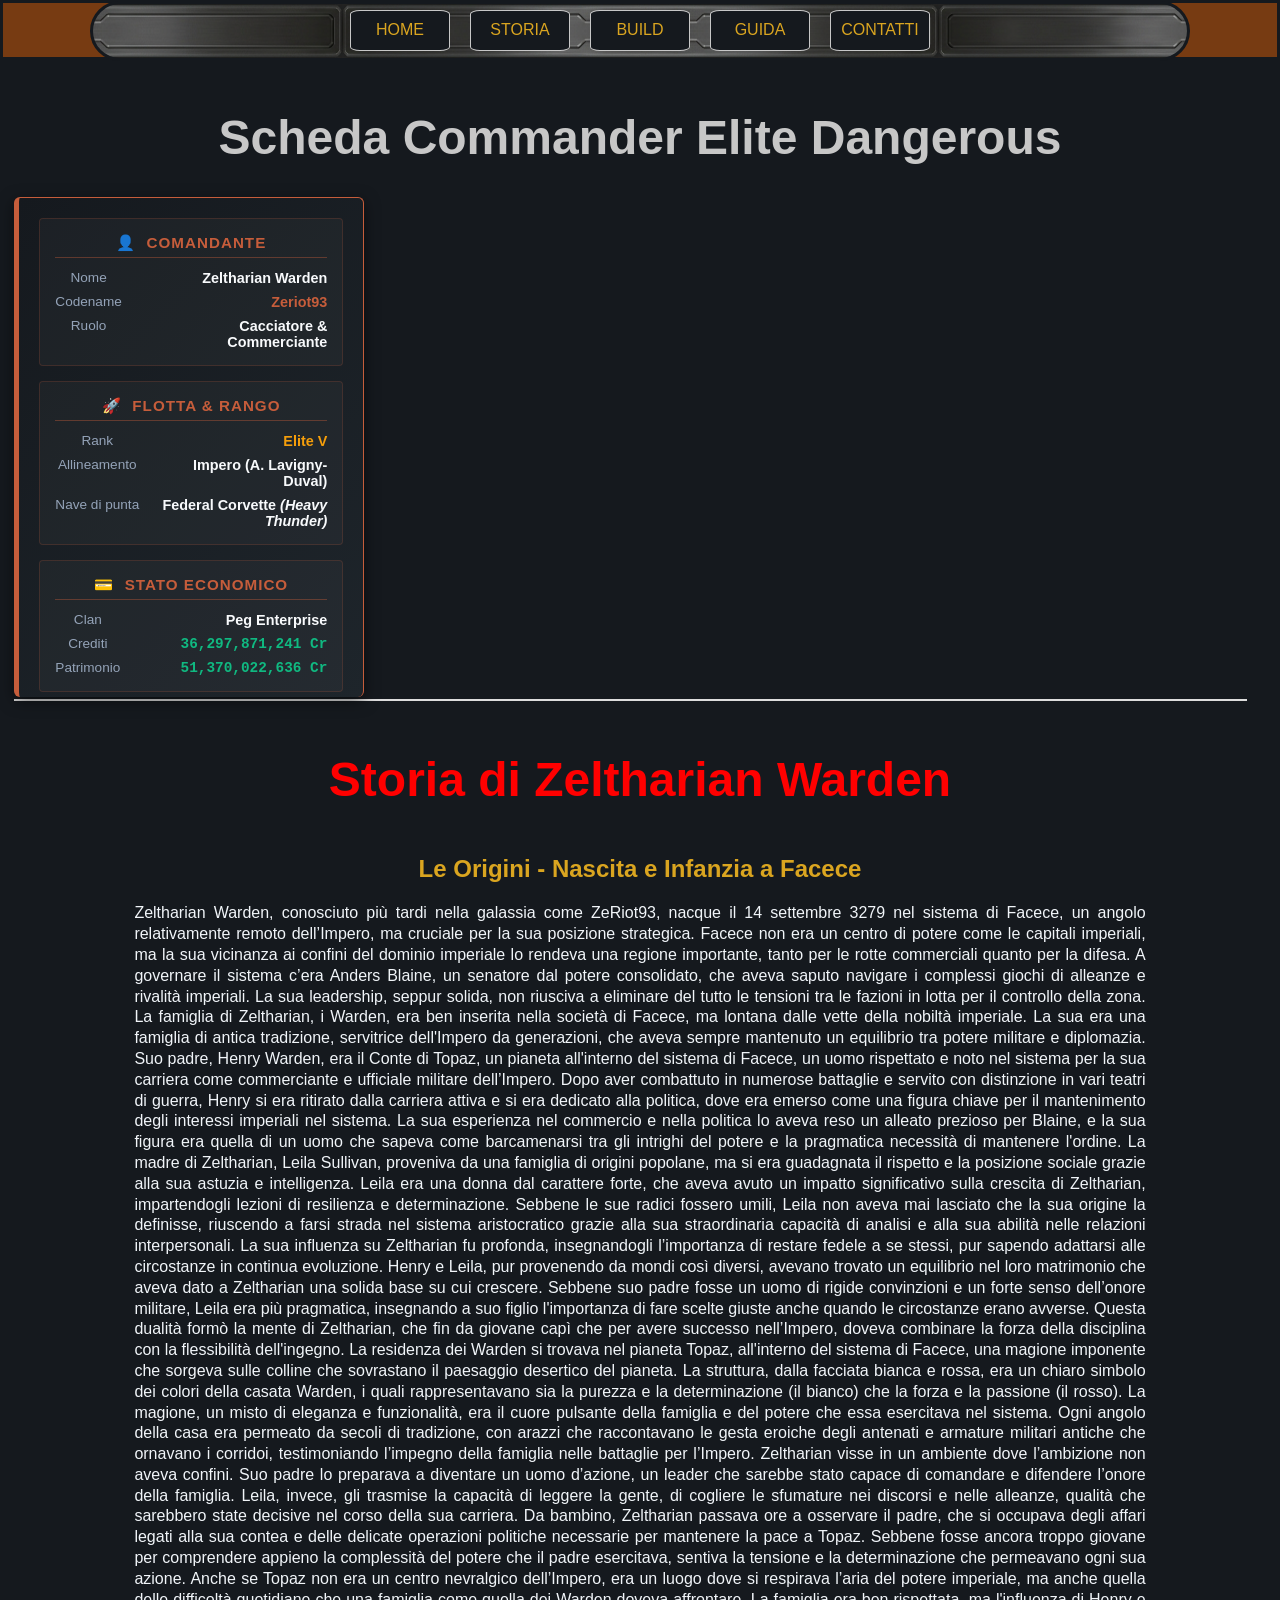
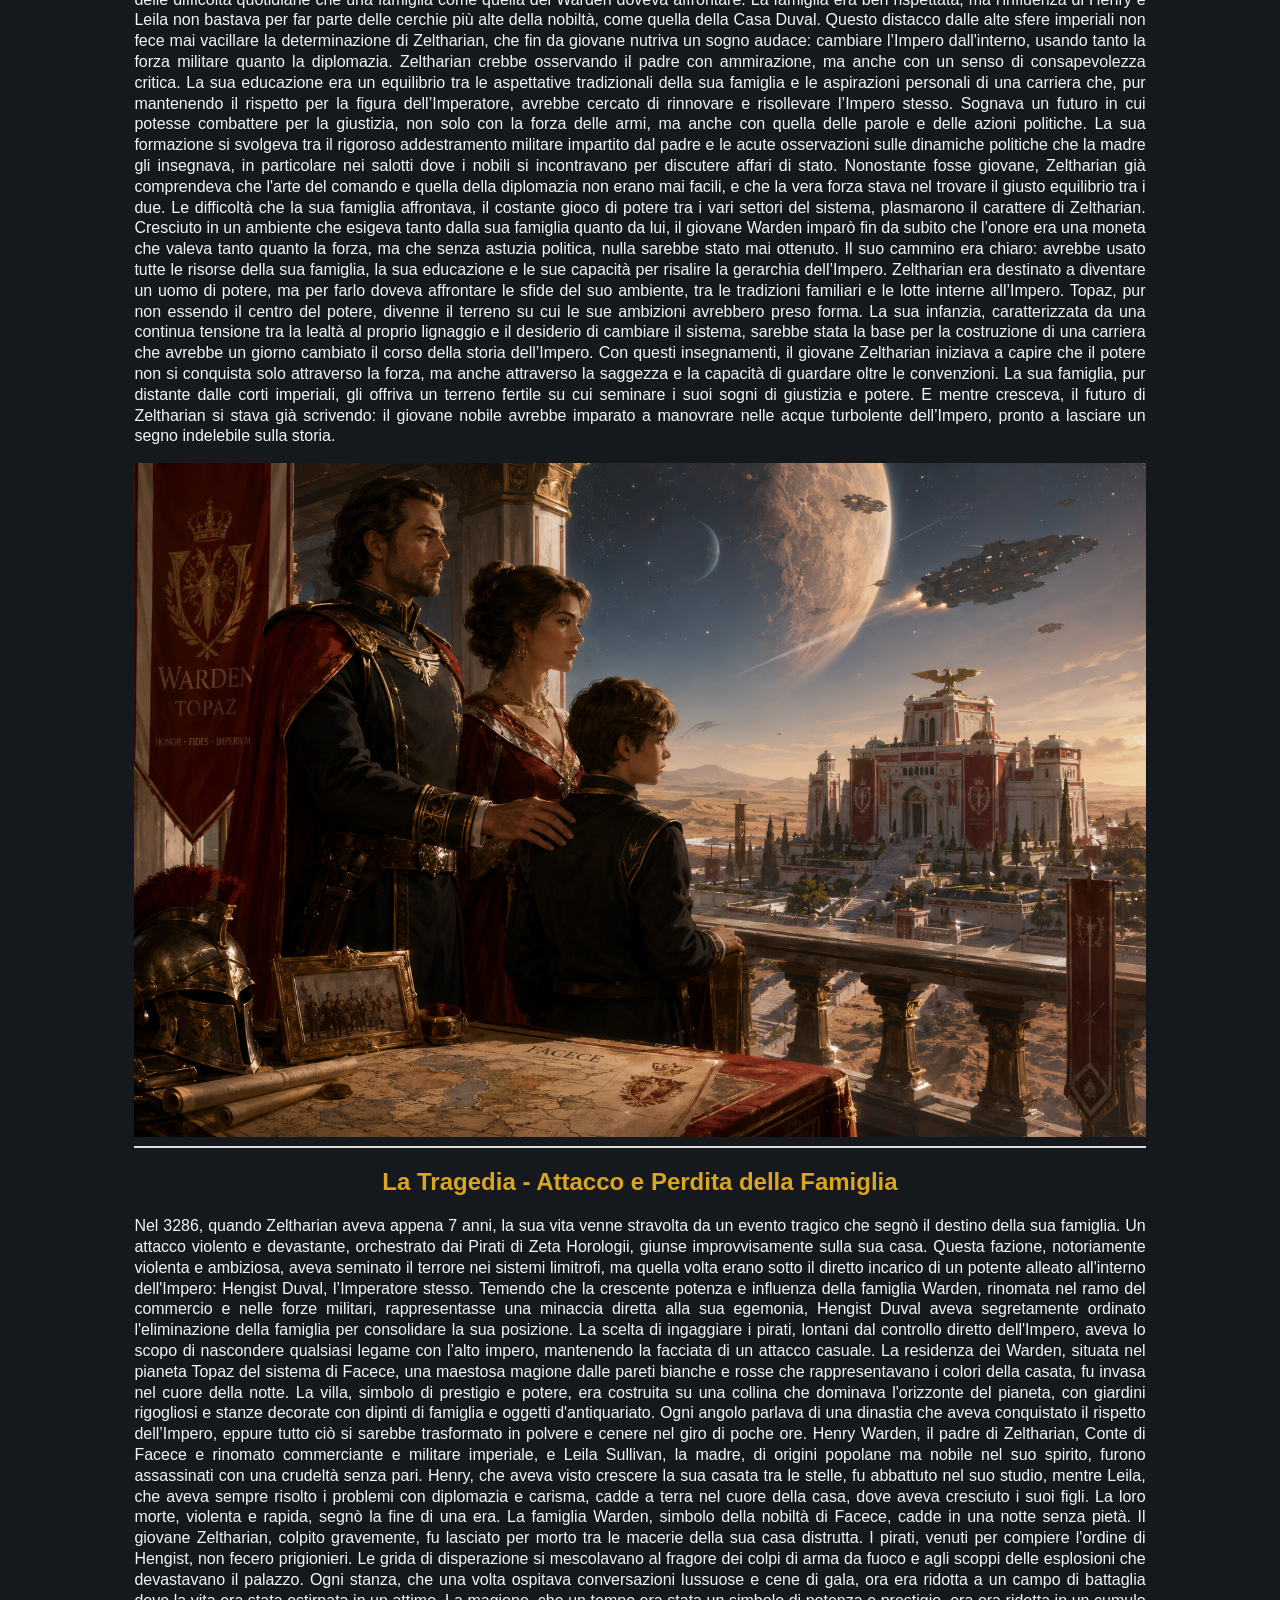
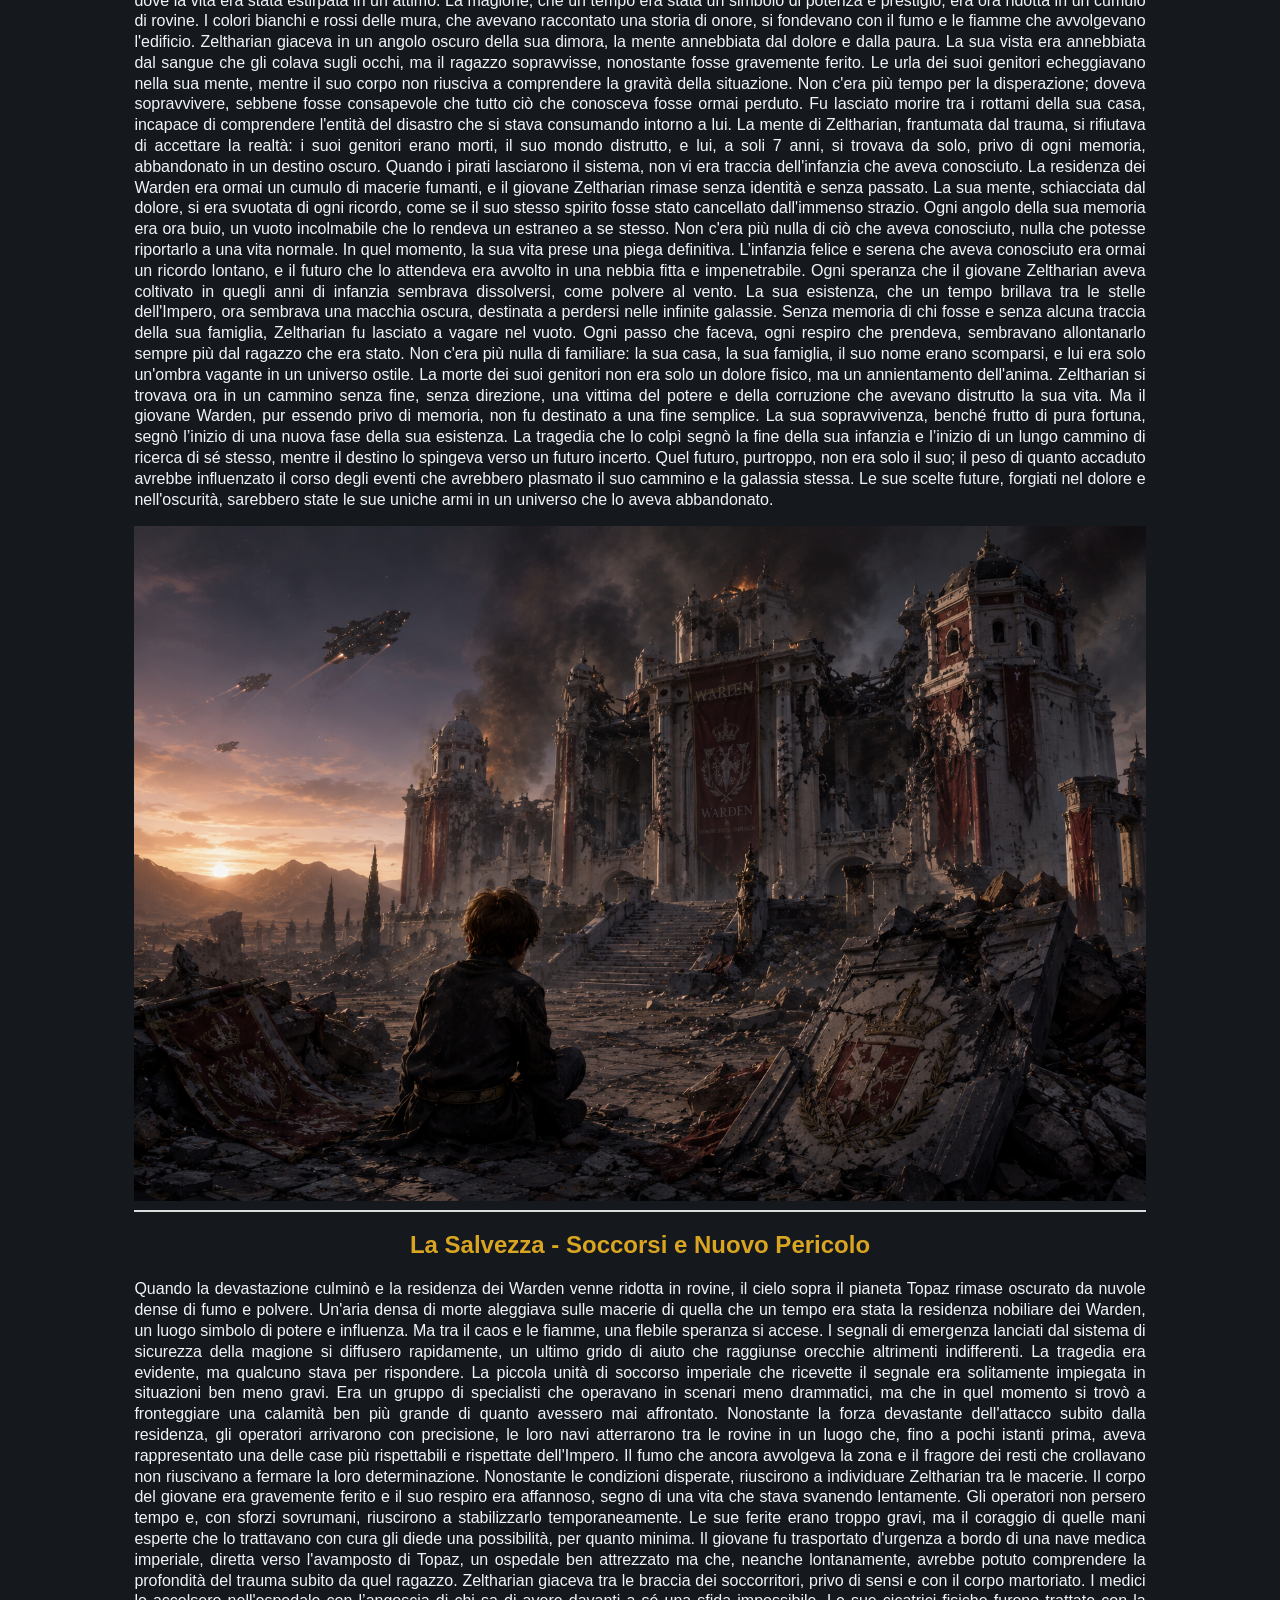
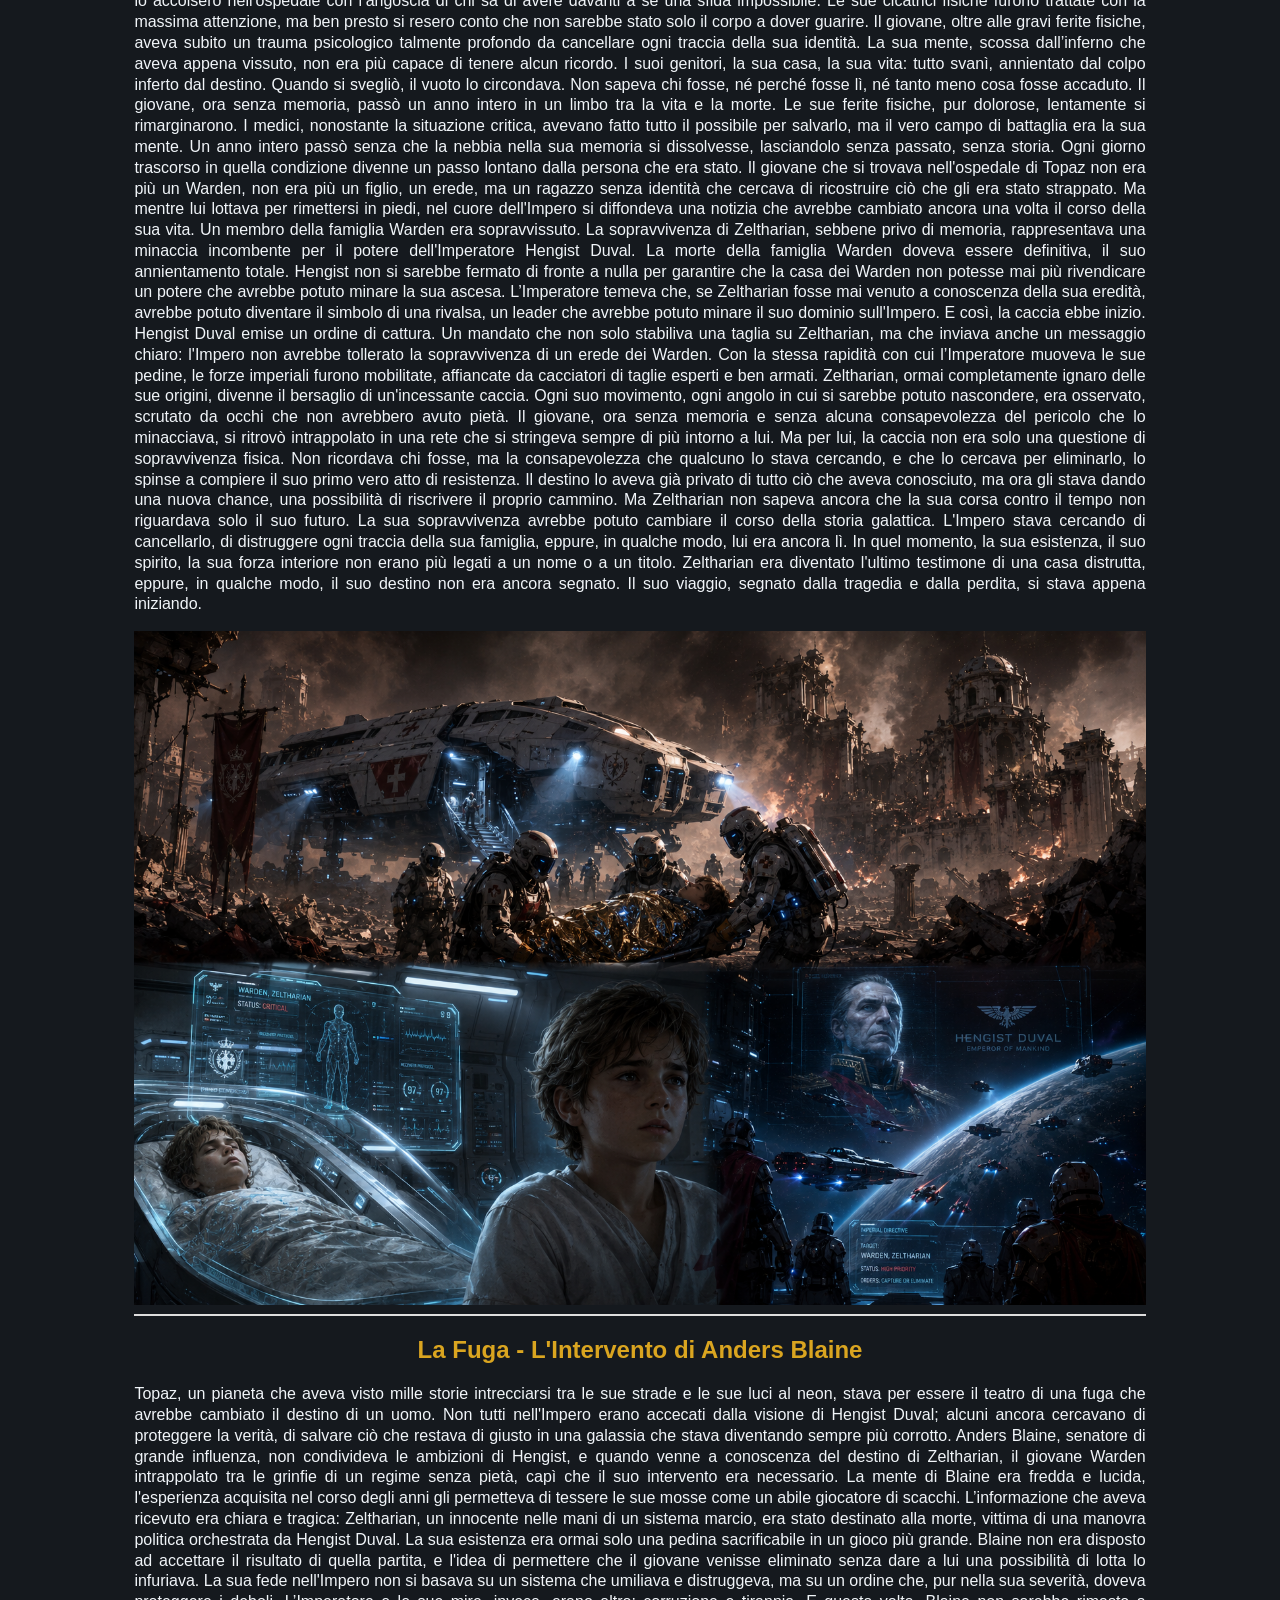
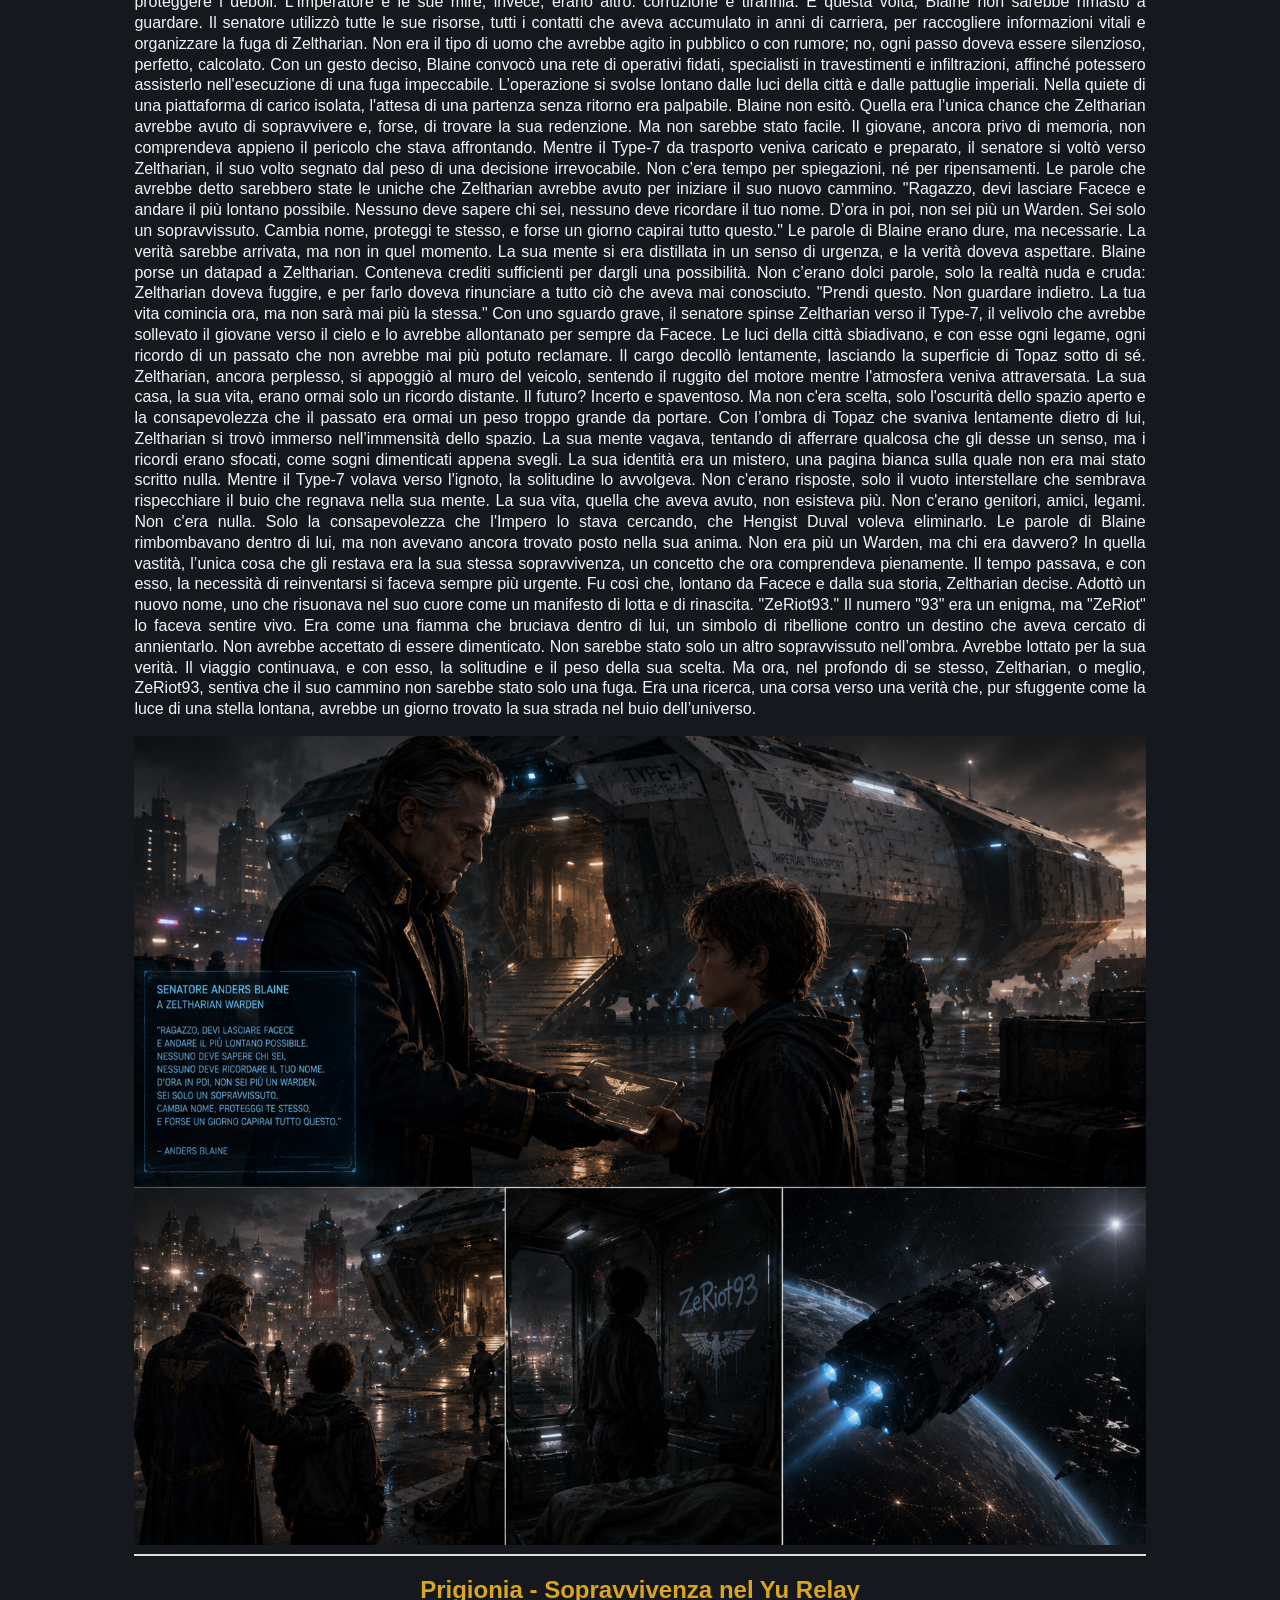
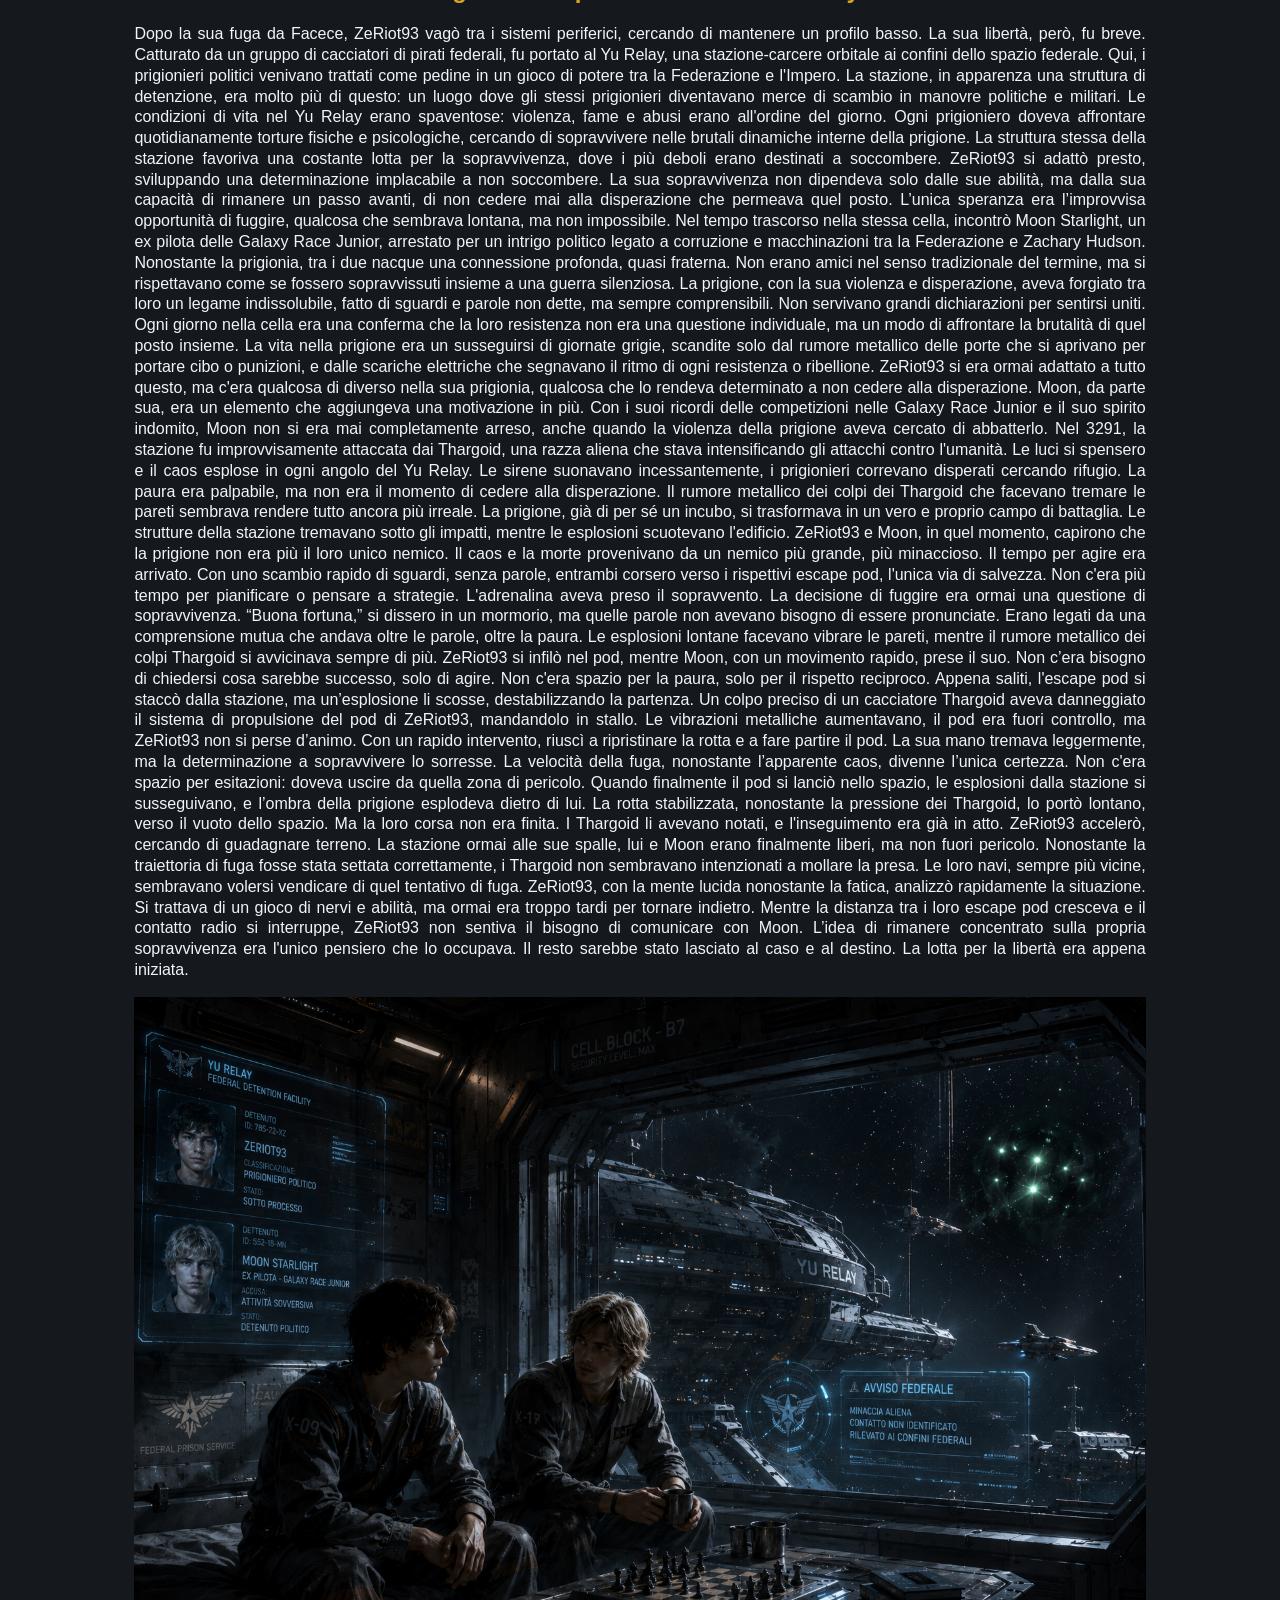
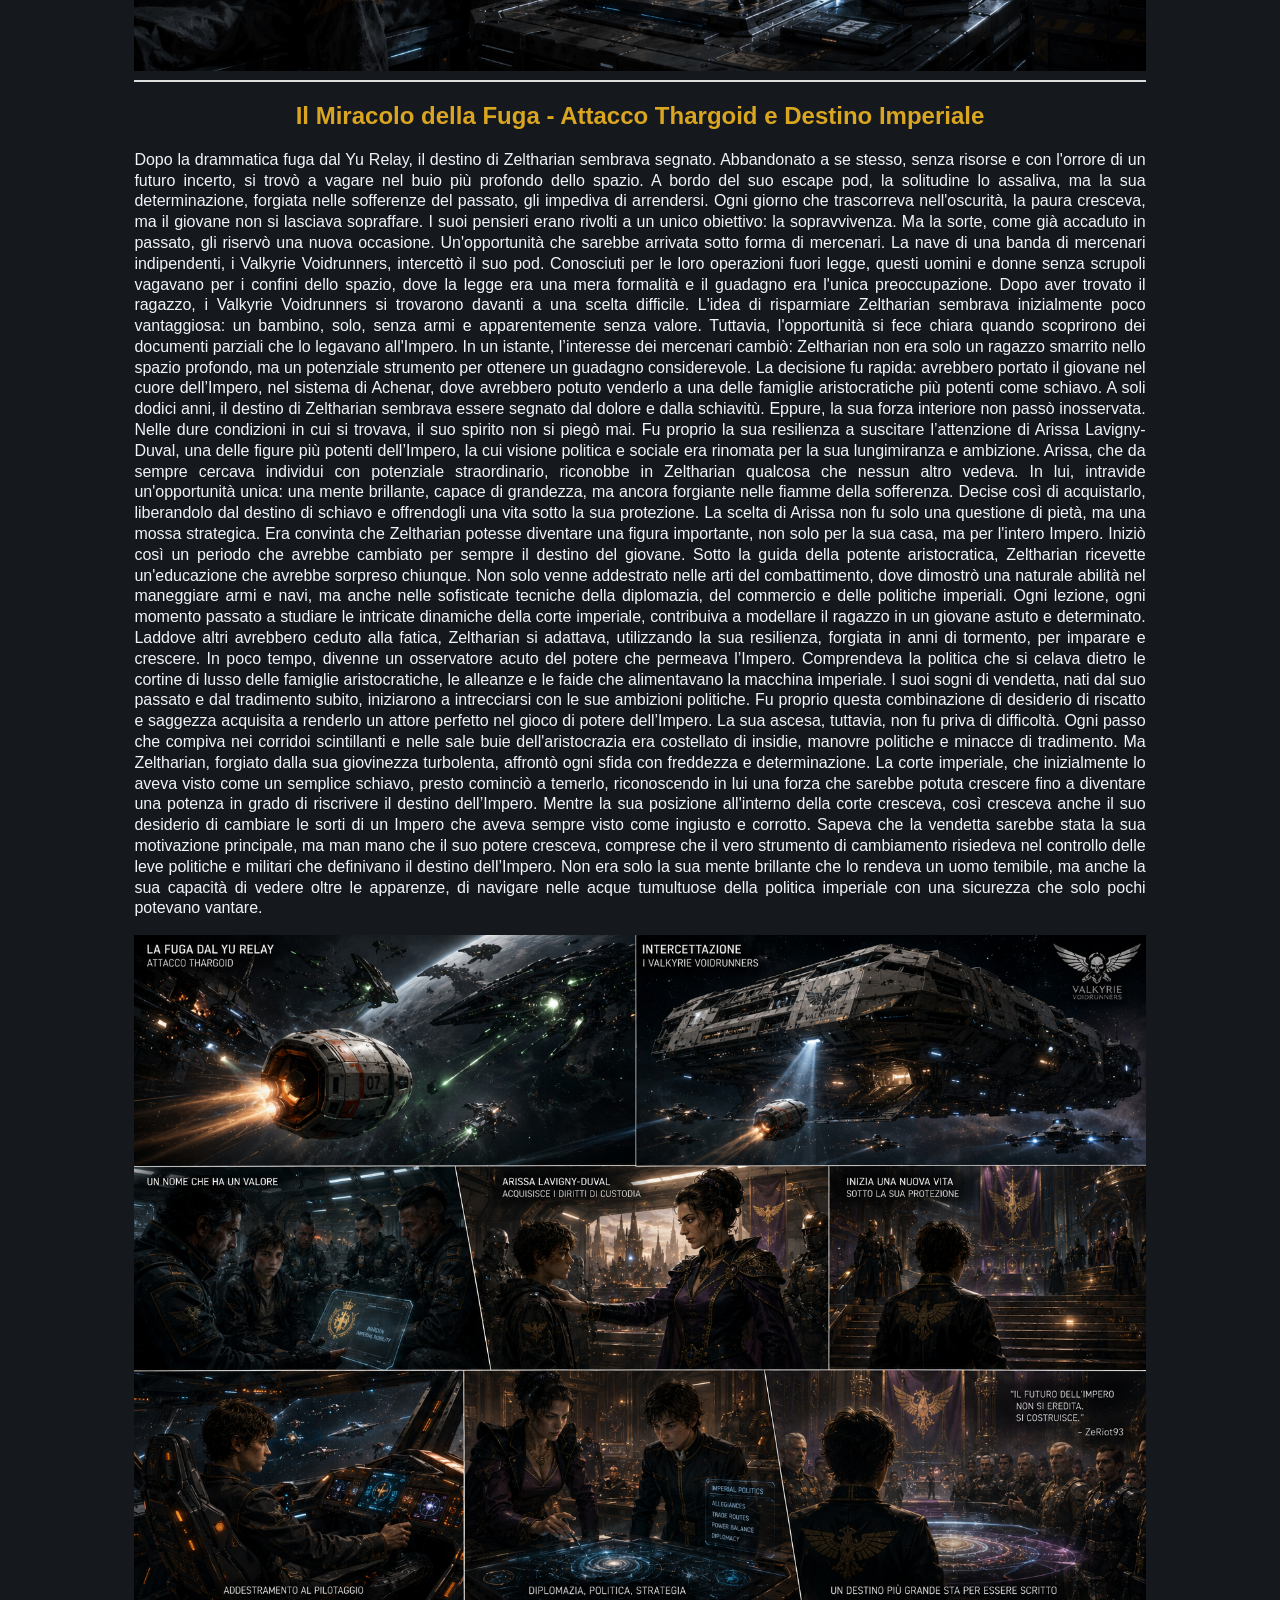
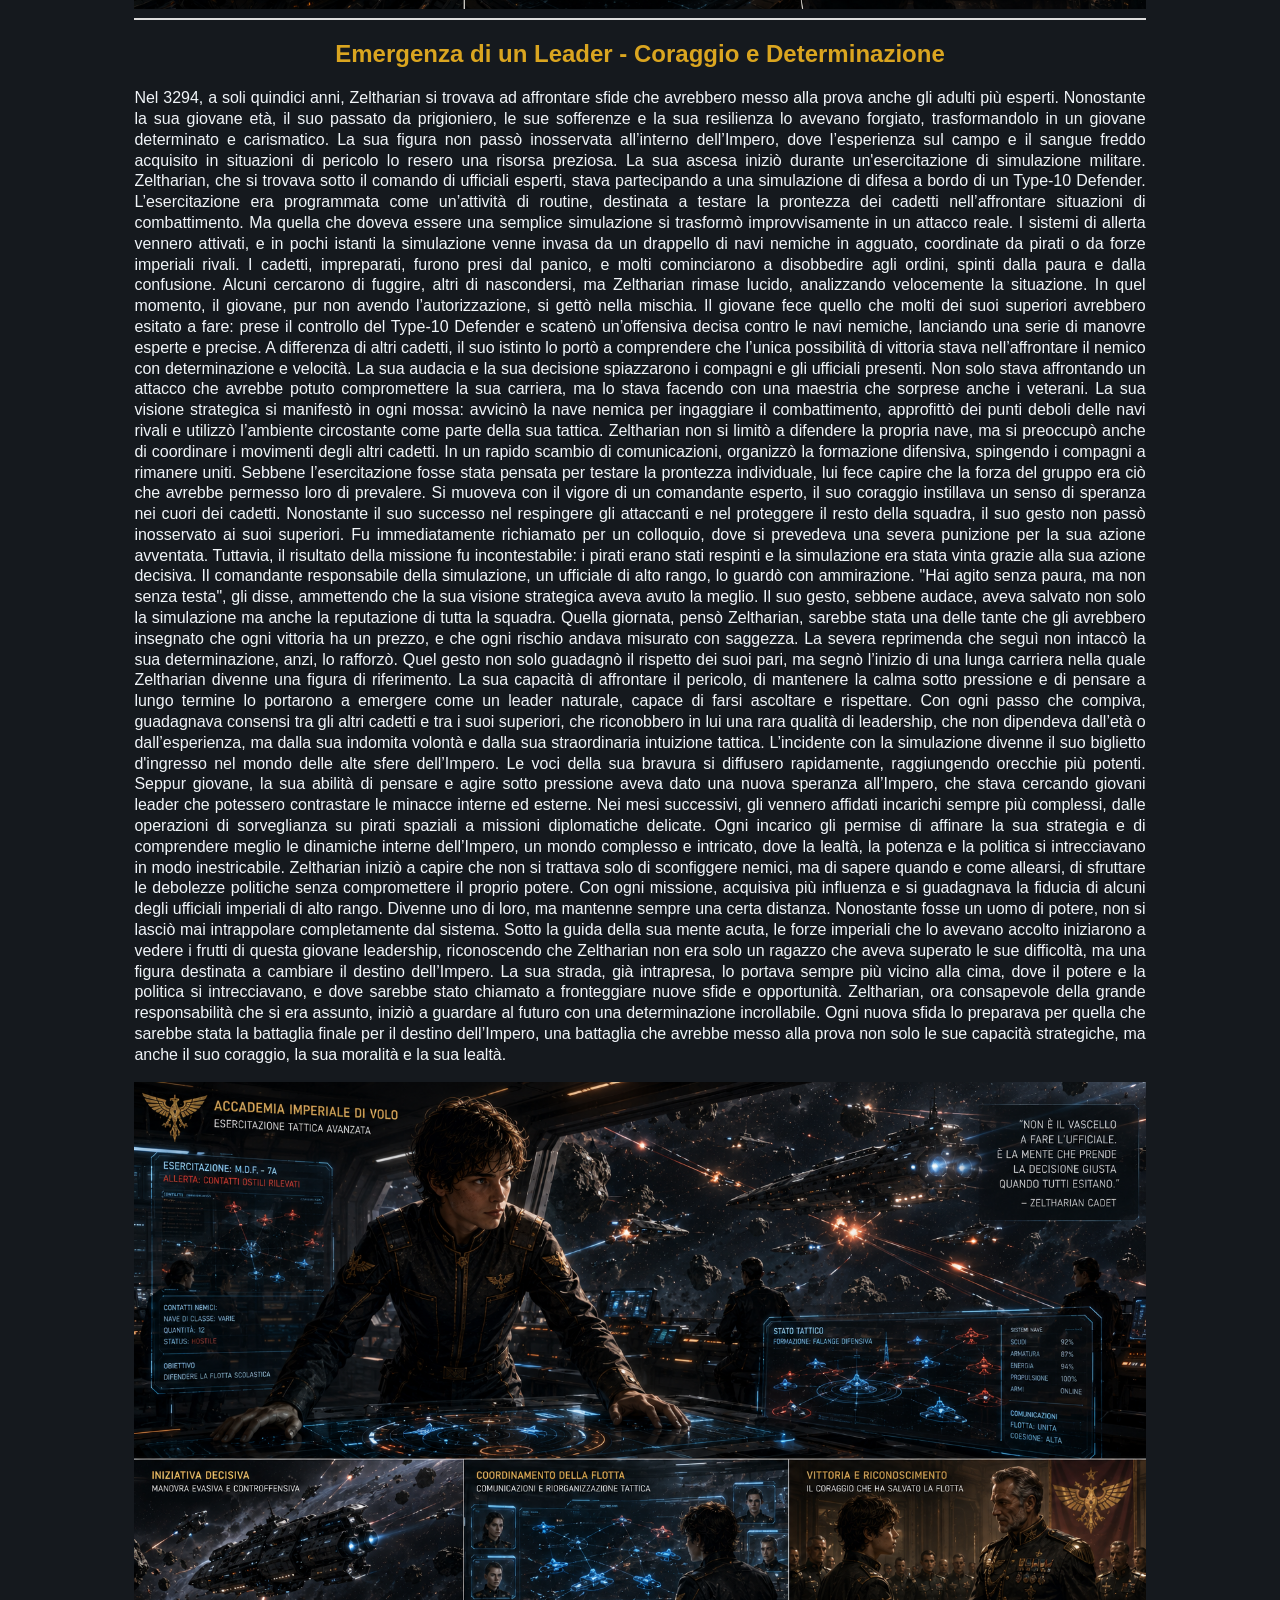
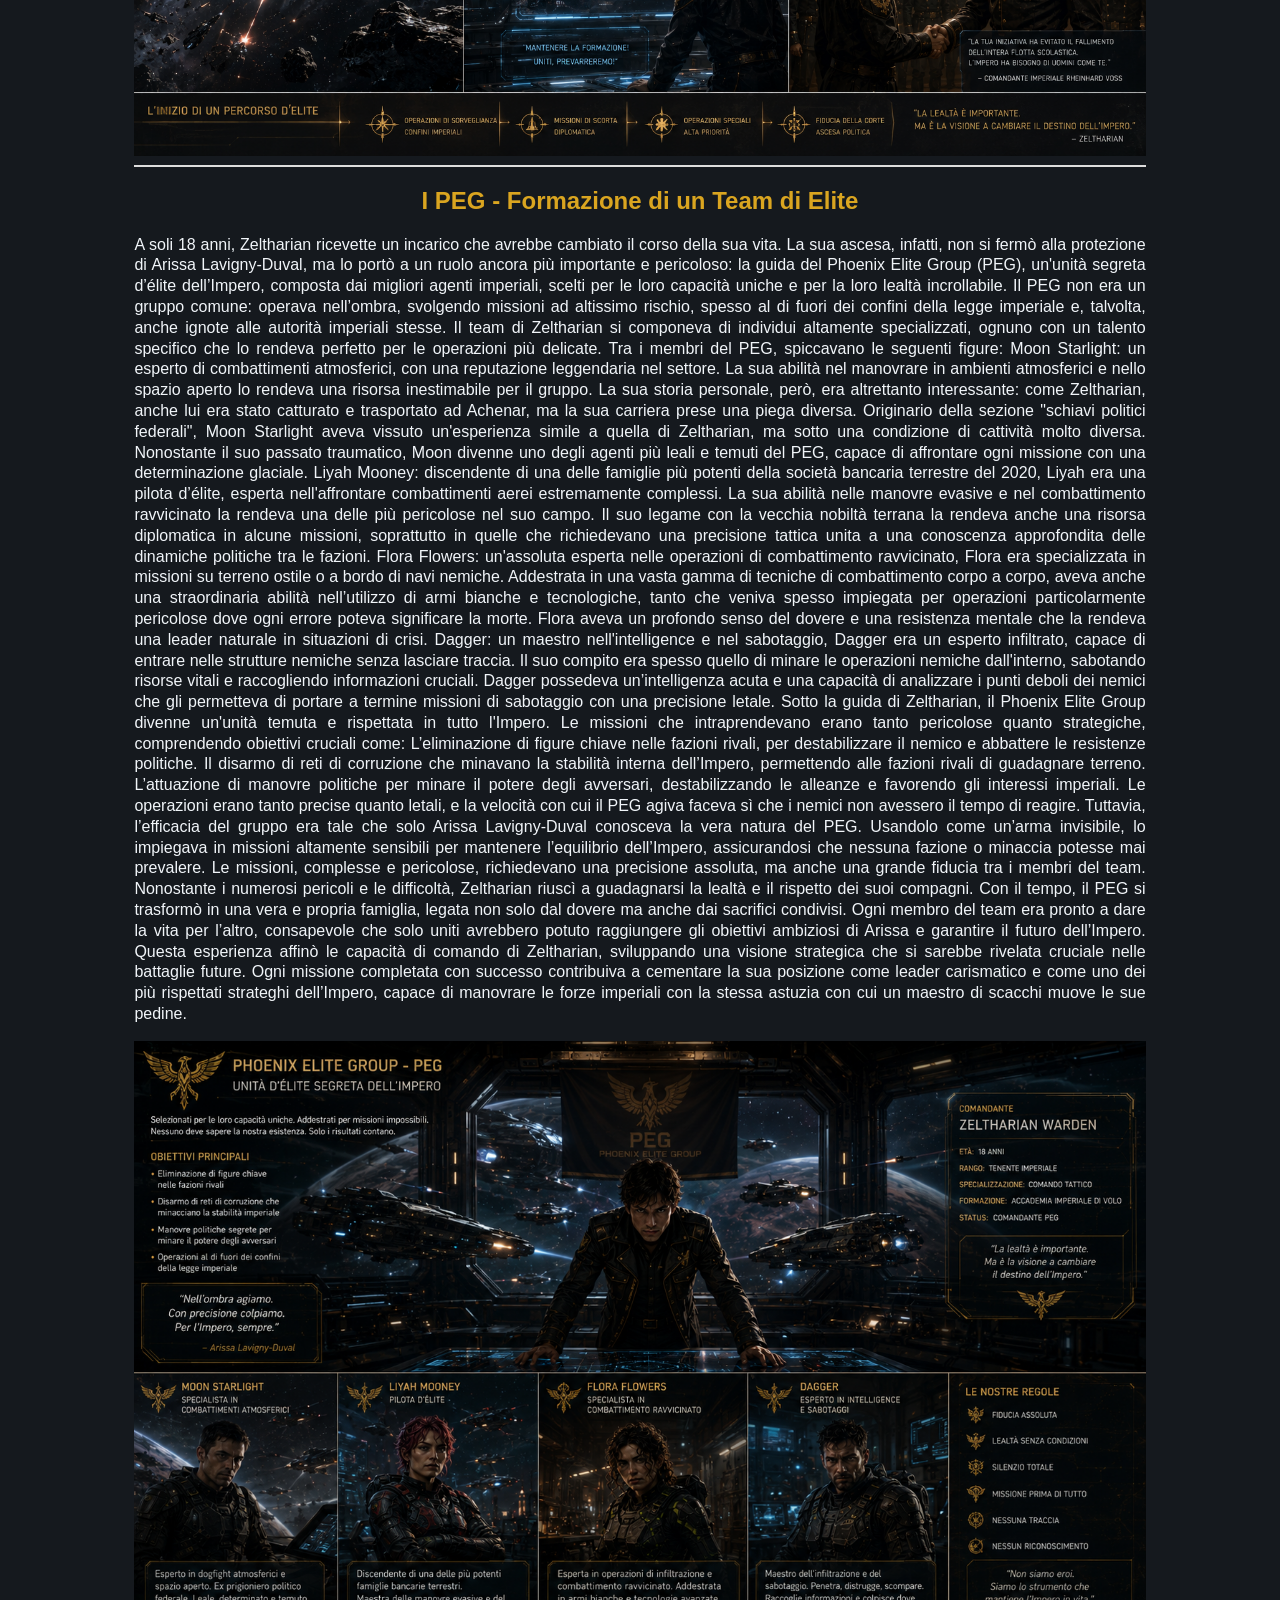
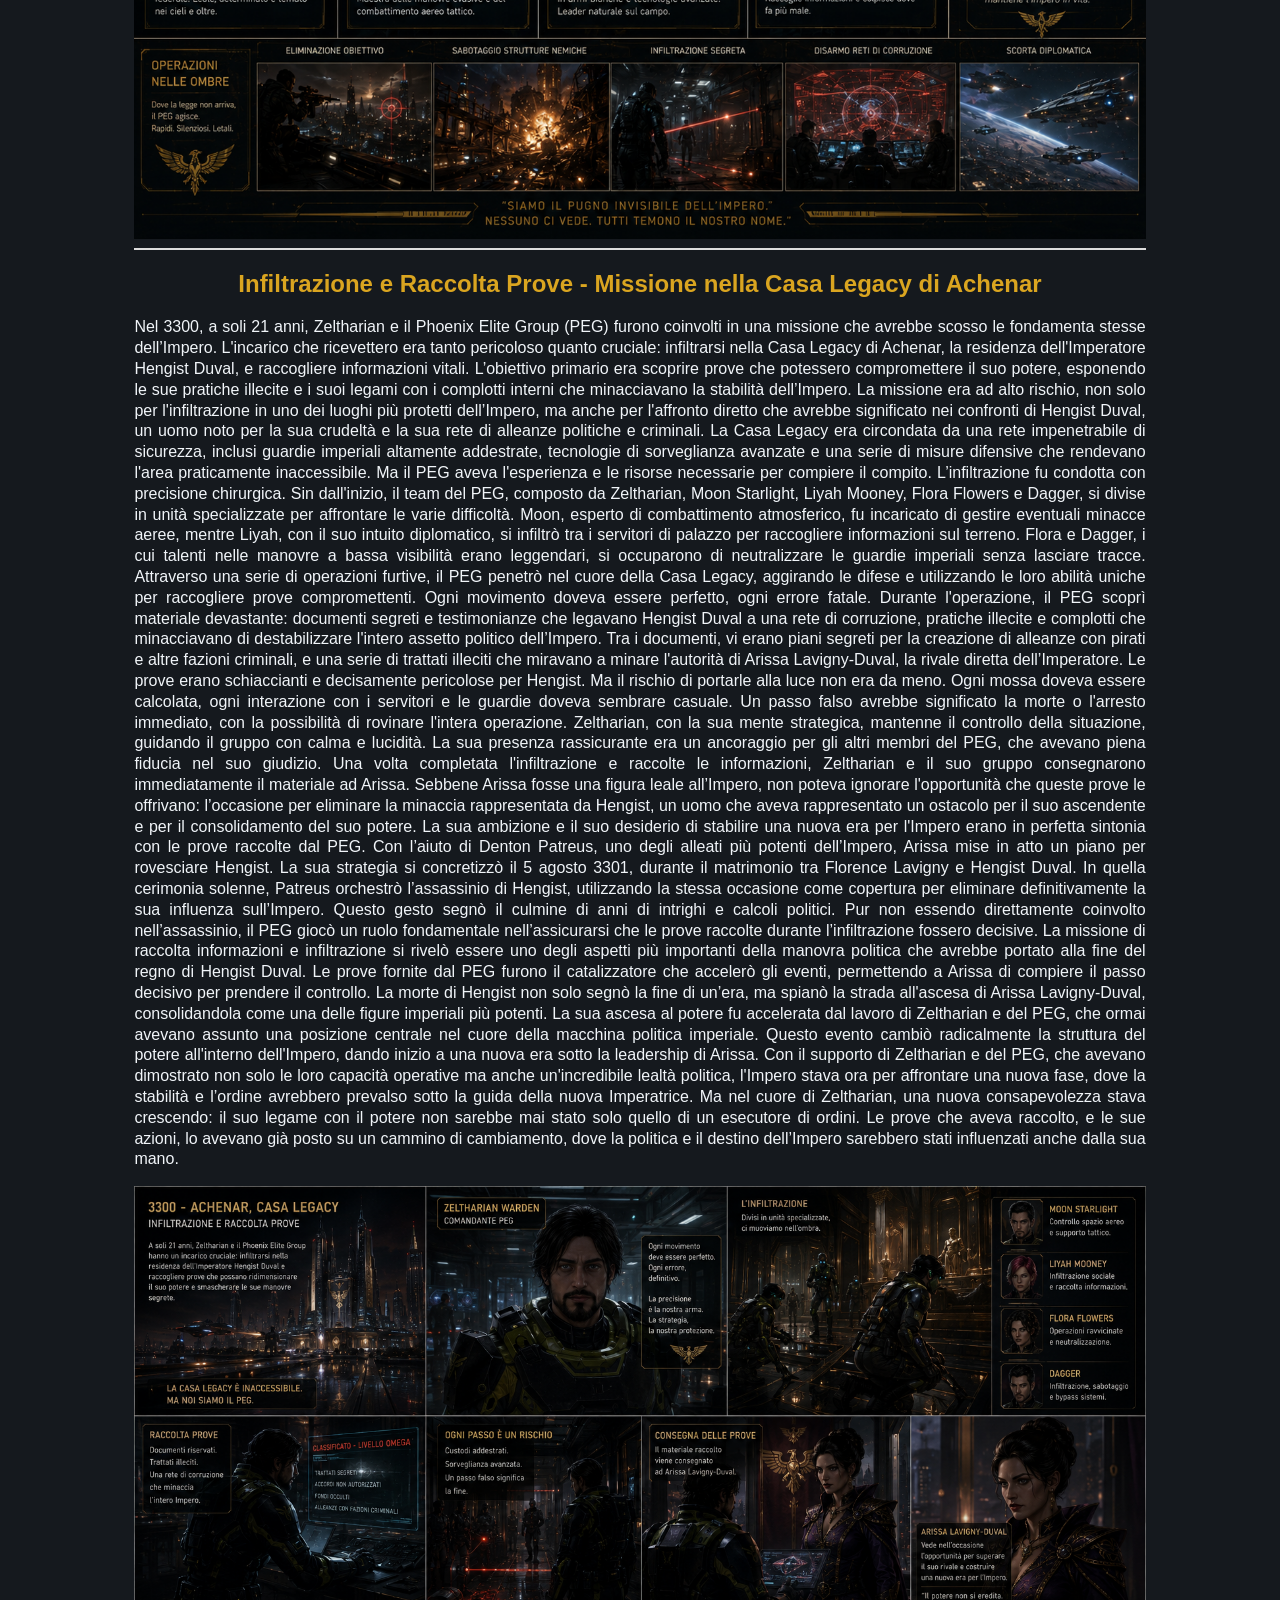
==== 2testcmdrs.html @ 299a6b5c "img z8-z9 e correzioni" ====
<!DOCTYPE html>
<html lang="it">

<head>
    <meta charset="UTF-8">
    <meta name="viewport" content="width=device-width, initial-scale=1.0">
    <title>Document</title>
    <!--custom css-->
    <link rel="stylesheet" href="./style/style.css">

</head>

<body>
    <nav>
        <div class="barralink2 altezza">
            <div class="barralink altezza">
            
<ul class="font-white">
    <li> <span class="font-gold">HOME</span></li>
    <li><span class="font-gold">STORIA</span></li>
    <li><span class="font-gold">BUILD </span></li>
    <li><span class="font-gold">GUIDA </span></li>
    <li><span class="font-gold">CONTATTI </span></li>
    
    </ul>
            </div>
        </div>
    </nav>
    
    <h1 class="font-white centrocentro">Scheda Commander Elite Dangerous</h1>
    <header>

        <!-- Informazioni del Commander -->

        <section class="blocco-contenuto2">


            <div class="blocco-contenuto scheda-pilota-header">
                <!-- Blocco 1: Anagrafica / Profilo -->
                <div class="scheda-sezione">
                    <h3><span class="hud-icon">👤</span> Comandante</h3>
                    <dl>
                        <dt>Nome</dt>
                        <dd>Zeltharian Warden</dd>
                        <dt>Codename</dt>
                        <dd class="evidenziato">Zeriot93</dd>
                        <dt>Ruolo</dt>
                        <dd>Cacciatore & Commerciante</dd>
                    </dl>
                </div>

                <!-- Blocco 2: Militare e Allineamento -->
                <div class="scheda-sezione">
                    <h3><span class="hud-icon">🚀</span> Flotta & Rango</h3>
                    <dl>
                        <dt>Rank</dt>
                        <dd class="rango">Elite V</dd>
                        <dt>Allineamento</dt>
                        <dd>Impero (A. Lavigny-Duval)</dd>
                        <dt>Nave di punta</dt>
                        <dd>Federal Corvette <em>(Heavy Thunder)</em></dd>
                    </dl>
                </div>

                <!-- Blocco 3: Finanze e Clan -->
                <div class="scheda-sezione">
                    <h3><span class="hud-icon">💳</span> Stato Economico</h3>
                    <dl>
                        <dt>Clan</dt>
                        <dd>Peg Enterprise</dd>
                        <dt>Crediti</dt>
                        <dd class="valuta">36,297,871,241 Cr</dd>
                        <dt>Patrimonio</dt>
                        <dd class="valuta">51,370,022,636 Cr</dd>
                    </dl>
                </div>
            </div>

        </section>

    </header>

    <main>
        <article>
            <section class="blocco-contenuto">
                <h1 class="font-red centrocentro ">Storia di Zeltharian Warden</h1>

                <h2 class="font-gold centrocentro">Le Origini - Nascita e Infanzia a Facece</h2>
                <p>Zeltharian Warden, conosciuto più tardi nella galassia come ZeRiot93, nacque il 14 settembre 3279 nel
                    sistema di Facece, un angolo relativamente remoto dell’Impero, ma cruciale per la sua posizione
                    strategica. Facece non era un centro di potere come le capitali imperiali, ma la sua vicinanza ai
                    confini del dominio imperiale lo rendeva una regione importante, tanto per le rotte commerciali
                    quanto per la difesa. A governare il sistema c’era Anders Blaine, un senatore dal potere
                    consolidato, che aveva saputo navigare i complessi giochi di alleanze e rivalità imperiali. La sua
                    leadership, seppur solida, non riusciva a eliminare del tutto le tensioni tra le fazioni in lotta
                    per il controllo della zona.

                    La famiglia di Zeltharian, i Warden, era ben inserita nella società di Facece, ma lontana dalle
                    vette della nobiltà imperiale. La sua era una famiglia di antica tradizione, servitrice dell'Impero
                    da generazioni, che aveva sempre mantenuto un equilibrio tra potere militare e diplomazia. Suo
                    padre, Henry Warden, era il Conte di Topaz, un pianeta all'interno del sistema di Facece, un uomo
                    rispettato e noto nel sistema per la sua carriera come commerciante e ufficiale militare
                    dell’Impero. Dopo aver combattuto in numerose battaglie e servito con distinzione in vari teatri di
                    guerra, Henry si era ritirato dalla carriera attiva e si era dedicato alla politica, dove era emerso
                    come una figura chiave per il mantenimento degli interessi imperiali nel sistema. La sua esperienza
                    nel commercio e nella politica lo aveva reso un alleato prezioso per Blaine, e la sua figura era
                    quella di un uomo che sapeva come barcamenarsi tra gli intrighi del potere e la pragmatica necessità
                    di mantenere l'ordine.

                    La madre di Zeltharian, Leila Sullivan, proveniva da una famiglia di origini popolane, ma si era
                    guadagnata il rispetto e la posizione sociale grazie alla sua astuzia e intelligenza. Leila era una
                    donna dal carattere forte, che aveva avuto un impatto significativo sulla crescita di Zeltharian,
                    impartendogli lezioni di resilienza e determinazione. Sebbene le sue radici fossero umili, Leila non
                    aveva mai lasciato che la sua origine la definisse, riuscendo a farsi strada nel sistema
                    aristocratico grazie alla sua straordinaria capacità di analisi e alla sua abilità nelle relazioni
                    interpersonali. La sua influenza su Zeltharian fu profonda, insegnandogli l’importanza di restare
                    fedele a se stessi, pur sapendo adattarsi alle circostanze in continua evoluzione.

                    Henry e Leila, pur provenendo da mondi così diversi, avevano trovato un equilibrio nel loro
                    matrimonio che aveva dato a Zeltharian una solida base su cui crescere. Sebbene suo padre fosse un
                    uomo di rigide convinzioni e un forte senso dell’onore militare, Leila era più pragmatica,
                    insegnando a suo figlio l'importanza di fare scelte giuste anche quando le circostanze erano
                    avverse. Questa dualità formò la mente di Zeltharian, che fin da giovane capì che per avere successo
                    nell’Impero, doveva combinare la forza della disciplina con la flessibilità dell'ingegno.

                    La residenza dei Warden si trovava nel pianeta Topaz, all'interno del sistema di Facece, una magione
                    imponente che sorgeva sulle colline che sovrastano il paesaggio desertico del pianeta. La struttura,
                    dalla facciata bianca e rossa, era un chiaro simbolo dei colori della casata Warden, i quali
                    rappresentavano sia la purezza e la determinazione (il bianco) che la forza e la passione (il
                    rosso). La magione, un misto di eleganza e funzionalità, era il cuore pulsante della famiglia e del
                    potere che essa esercitava nel sistema. Ogni angolo della casa era permeato da secoli di tradizione,
                    con arazzi che raccontavano le gesta eroiche degli antenati e armature militari antiche che ornavano
                    i corridoi, testimoniando l’impegno della famiglia nelle battaglie per l’Impero.

                    Zeltharian visse in un ambiente dove l’ambizione non aveva confini. Suo padre lo preparava a
                    diventare un uomo d’azione, un leader che sarebbe stato capace di comandare e difendere l’onore
                    della famiglia. Leila, invece, gli trasmise la capacità di leggere la gente, di cogliere le
                    sfumature nei discorsi e nelle alleanze, qualità che sarebbero state decisive nel corso della sua
                    carriera. Da bambino, Zeltharian passava ore a osservare il padre, che si occupava degli affari
                    legati alla sua contea e delle delicate operazioni politiche necessarie per mantenere la pace a
                    Topaz. Sebbene fosse ancora troppo giovane per comprendere appieno la complessità del potere che il
                    padre esercitava, sentiva la tensione e la determinazione che permeavano ogni sua azione.

                    Anche se Topaz non era un centro nevralgico dell’Impero, era un luogo dove si respirava l’aria del
                    potere imperiale, ma anche quella delle difficoltà quotidiane che una famiglia come quella dei
                    Warden doveva affrontare. La famiglia era ben rispettata, ma l'influenza di Henry e Leila non
                    bastava per far parte delle cerchie più alte della nobiltà, come quella della Casa Duval. Questo
                    distacco dalle alte sfere imperiali non fece mai vacillare la determinazione di Zeltharian, che fin
                    da giovane nutriva un sogno audace: cambiare l’Impero dall'interno, usando tanto la forza militare
                    quanto la diplomazia.

                    Zeltharian crebbe osservando il padre con ammirazione, ma anche con un senso di consapevolezza
                    critica. La sua educazione era un equilibrio tra le aspettative tradizionali della sua famiglia e le
                    aspirazioni personali di una carriera che, pur mantenendo il rispetto per la figura dell’Imperatore,
                    avrebbe cercato di rinnovare e risollevare l’Impero stesso. Sognava un futuro in cui potesse
                    combattere per la giustizia, non solo con la forza delle armi, ma anche con quella delle parole e
                    delle azioni politiche.

                    La sua formazione si svolgeva tra il rigoroso addestramento militare impartito dal padre e le acute
                    osservazioni sulle dinamiche politiche che la madre gli insegnava, in particolare nei salotti dove i
                    nobili si incontravano per discutere affari di stato. Nonostante fosse giovane, Zeltharian già
                    comprendeva che l'arte del comando e quella della diplomazia non erano mai facili, e che la vera
                    forza stava nel trovare il giusto equilibrio tra i due.

                    Le difficoltà che la sua famiglia affrontava, il costante gioco di potere tra i vari settori del
                    sistema, plasmarono il carattere di Zeltharian. Cresciuto in un ambiente che esigeva tanto dalla sua
                    famiglia quanto da lui, il giovane Warden imparò fin da subito che l’onore era una moneta che valeva
                    tanto quanto la forza, ma che senza astuzia politica, nulla sarebbe stato mai ottenuto. Il suo
                    cammino era chiaro: avrebbe usato tutte le risorse della sua famiglia, la sua educazione e le sue
                    capacità per risalire la gerarchia dell’Impero.

                    Zeltharian era destinato a diventare un uomo di potere, ma per farlo doveva affrontare le sfide del
                    suo ambiente, tra le tradizioni familiari e le lotte interne all’Impero. Topaz, pur non essendo il
                    centro del potere, divenne il terreno su cui le sue ambizioni avrebbero preso forma. La sua
                    infanzia, caratterizzata da una continua tensione tra la lealtà al proprio lignaggio e il desiderio
                    di cambiare il sistema, sarebbe stata la base per la costruzione di una carriera che avrebbe un
                    giorno cambiato il corso della storia dell’Impero.

                    Con questi insegnamenti, il giovane Zeltharian iniziava a capire che il potere non si conquista solo
                    attraverso la forza, ma anche attraverso la saggezza e la capacità di guardare oltre le convenzioni.
                    La sua famiglia, pur distante dalle corti imperiali, gli offriva un terreno fertile su cui seminare
                    i suoi sogni di giustizia e potere. E mentre cresceva, il futuro di Zeltharian si stava già
                    scrivendo: il giovane nobile avrebbe imparato a manovrare nelle acque turbolente dell’Impero, pronto
                    a lasciare un segno indelebile sulla storia.</p>
                <img class="immpos" src="./img/z1.png" alt="Immagine di un giovane Zeltharian Warden" width="100%"
                    height="100%">
            </section>
            <section class="blocco-contenuto">

                <h2 class="font-gold centrocentro">La Tragedia - Attacco e Perdita della Famiglia</h2>
                <p>Nel 3286, quando Zeltharian aveva appena 7 anni, la sua vita venne stravolta da un evento tragico che
                    segnò il destino della sua famiglia. Un attacco violento e devastante, orchestrato dai Pirati di
                    Zeta Horologii, giunse improvvisamente sulla sua casa. Questa fazione, notoriamente violenta e
                    ambiziosa, aveva seminato il terrore nei sistemi limitrofi, ma quella volta erano sotto il diretto
                    incarico di un potente alleato all'interno dell'Impero: Hengist Duval, l’Imperatore stesso.

                    Temendo che la crescente potenza e influenza della famiglia Warden, rinomata nel ramo del commercio
                    e nelle forze militari, rappresentasse una minaccia diretta alla sua egemonia, Hengist Duval aveva
                    segretamente ordinato l'eliminazione della famiglia per consolidare la sua posizione. La scelta di
                    ingaggiare i pirati, lontani dal controllo diretto dell'Impero, aveva lo scopo di nascondere
                    qualsiasi legame con l’alto impero, mantenendo la facciata di un attacco casuale.

                    La residenza dei Warden, situata nel pianeta Topaz del sistema di Facece, una maestosa magione dalle
                    pareti bianche e rosse che rappresentavano i colori della casata, fu invasa nel cuore della notte.
                    La villa, simbolo di prestigio e potere, era costruita su una collina che dominava l'orizzonte del
                    pianeta, con giardini rigogliosi e stanze decorate con dipinti di famiglia e oggetti d'antiquariato.
                    Ogni angolo parlava di una dinastia che aveva conquistato il rispetto dell’Impero, eppure tutto ciò
                    si sarebbe trasformato in polvere e cenere nel giro di poche ore.

                    Henry Warden, il padre di Zeltharian, Conte di Facece e rinomato commerciante e militare imperiale,
                    e Leila Sullivan, la madre, di origini popolane ma nobile nel suo spirito, furono assassinati con
                    una crudeltà senza pari. Henry, che aveva visto crescere la sua casata tra le stelle, fu abbattuto
                    nel suo studio, mentre Leila, che aveva sempre risolto i problemi con diplomazia e carisma, cadde a
                    terra nel cuore della casa, dove aveva cresciuto i suoi figli. La loro morte, violenta e rapida,
                    segnò la fine di una era. La famiglia Warden, simbolo della nobiltà di Facece, cadde in una notte
                    senza pietà.

                    Il giovane Zeltharian, colpito gravemente, fu lasciato per morto tra le macerie della sua casa
                    distrutta. I pirati, venuti per compiere l'ordine di Hengist, non fecero prigionieri. Le grida di
                    disperazione si mescolavano al fragore dei colpi di arma da fuoco e agli scoppi delle esplosioni che
                    devastavano il palazzo. Ogni stanza, che una volta ospitava conversazioni lussuose e cene di gala,
                    ora era ridotta a un campo di battaglia dove la vita era stata estirpata in un attimo. La magione,
                    che un tempo era stata un simbolo di potenza e prestigio, era ora ridotta in un cumulo di rovine. I
                    colori bianchi e rossi delle mura, che avevano raccontato una storia di onore, si fondevano con il
                    fumo e le fiamme che avvolgevano l'edificio.

                    Zeltharian giaceva in un angolo oscuro della sua dimora, la mente annebbiata dal dolore e dalla
                    paura. La sua vista era annebbiata dal sangue che gli colava sugli occhi, ma il ragazzo sopravvisse,
                    nonostante fosse gravemente ferito. Le urla dei suoi genitori echeggiavano nella sua mente, mentre
                    il suo corpo non riusciva a comprendere la gravità della situazione. Non c'era più tempo per la
                    disperazione; doveva sopravvivere, sebbene fosse consapevole che tutto ciò che conosceva fosse ormai
                    perduto. Fu lasciato morire tra i rottami della sua casa, incapace di comprendere l'entità del
                    disastro che si stava consumando intorno a lui. La mente di Zeltharian, frantumata dal trauma, si
                    rifiutava di accettare la realtà: i suoi genitori erano morti, il suo mondo distrutto, e lui, a soli
                    7 anni, si trovava da solo, privo di ogni memoria, abbandonato in un destino oscuro.

                    Quando i pirati lasciarono il sistema, non vi era traccia dell'infanzia che aveva conosciuto. La
                    residenza dei Warden era ormai un cumulo di macerie fumanti, e il giovane Zeltharian rimase senza
                    identità e senza passato. La sua mente, schiacciata dal dolore, si era svuotata di ogni ricordo,
                    come se il suo stesso spirito fosse stato cancellato dall'immenso strazio. Ogni angolo della sua
                    memoria era ora buio, un vuoto incolmabile che lo rendeva un estraneo a se stesso. Non c'era più
                    nulla di ciò che aveva conosciuto, nulla che potesse riportarlo a una vita normale.

                    In quel momento, la sua vita prese una piega definitiva. L’infanzia felice e serena che aveva
                    conosciuto era ormai un ricordo lontano, e il futuro che lo attendeva era avvolto in una nebbia
                    fitta e impenetrabile. Ogni speranza che il giovane Zeltharian aveva coltivato in quegli anni di
                    infanzia sembrava dissolversi, come polvere al vento. La sua esistenza, che un tempo brillava tra le
                    stelle dell'Impero, ora sembrava una macchia oscura, destinata a perdersi nelle infinite galassie.

                    Senza memoria di chi fosse e senza alcuna traccia della sua famiglia, Zeltharian fu lasciato a
                    vagare nel vuoto. Ogni passo che faceva, ogni respiro che prendeva, sembravano allontanarlo sempre
                    più dal ragazzo che era stato. Non c'era più nulla di familiare: la sua casa, la sua famiglia, il
                    suo nome erano scomparsi, e lui era solo un'ombra vagante in un universo ostile. La morte dei suoi
                    genitori non era solo un dolore fisico, ma un annientamento dell'anima. Zeltharian si trovava ora in
                    un cammino senza fine, senza direzione, una vittima del potere e della corruzione che avevano
                    distrutto la sua vita.

                    Ma il giovane Warden, pur essendo privo di memoria, non fu destinato a una fine semplice. La sua
                    sopravvivenza, benché frutto di pura fortuna, segnò l’inizio di una nuova fase della sua esistenza.
                    La tragedia che lo colpì segnò la fine della sua infanzia e l’inizio di un lungo cammino di ricerca
                    di sé stesso, mentre il destino lo spingeva verso un futuro incerto. Quel futuro, purtroppo, non era
                    solo il suo; il peso di quanto accaduto avrebbe influenzato il corso degli eventi che avrebbero
                    plasmato il suo cammino e la galassia stessa. Le sue scelte future, forgiati nel dolore e
                    nell'oscurità, sarebbero state le sue uniche armi in un universo che lo aveva abbandonato.</p>
                <img src="./img/z2.png" alt="immagine provvisoria" width="100%" height="100%">
            </section>
            <section class="blocco-contenuto">
                <h2 class="font-gold centrocentro">La Salvezza - Soccorsi e Nuovo Pericolo</h2>
                <p>Quando la devastazione culminò e la residenza dei Warden venne ridotta in rovine, il cielo sopra il
                    pianeta Topaz rimase oscurato da nuvole dense di fumo e polvere. Un'aria densa di morte aleggiava
                    sulle macerie di quella che un tempo era stata la residenza nobiliare dei Warden, un luogo simbolo
                    di potere e influenza. Ma tra il caos e le fiamme, una flebile speranza si accese. I segnali di
                    emergenza lanciati dal sistema di sicurezza della magione si diffusero rapidamente, un ultimo grido
                    di aiuto che raggiunse orecchie altrimenti indifferenti. La tragedia era evidente, ma qualcuno stava
                    per rispondere.

                    La piccola unità di soccorso imperiale che ricevette il segnale era solitamente impiegata in
                    situazioni ben meno gravi. Era un gruppo di specialisti che operavano in scenari meno drammatici, ma
                    che in quel momento si trovò a fronteggiare una calamità ben più grande di quanto avessero mai
                    affrontato. Nonostante la forza devastante dell'attacco subito dalla residenza, gli operatori
                    arrivarono con precisione, le loro navi atterrarono tra le rovine in un luogo che, fino a pochi
                    istanti prima, aveva rappresentato una delle case più rispettabili e rispettate dell'Impero. Il fumo
                    che ancora avvolgeva la zona e il fragore dei resti che crollavano non riuscivano a fermare la loro
                    determinazione.

                    Nonostante le condizioni disperate, riuscirono a individuare Zeltharian tra le macerie. Il corpo del
                    giovane era gravemente ferito e il suo respiro era affannoso, segno di una vita che stava svanendo
                    lentamente. Gli operatori non persero tempo e, con sforzi sovrumani, riuscirono a stabilizzarlo
                    temporaneamente. Le sue ferite erano troppo gravi, ma il coraggio di quelle mani esperte che lo
                    trattavano con cura gli diede una possibilità, per quanto minima. Il giovane fu trasportato
                    d'urgenza a bordo di una nave medica imperiale, diretta verso l'avamposto di Topaz, un ospedale ben
                    attrezzato ma che, neanche lontanamente, avrebbe potuto comprendere la profondità del trauma subito
                    da quel ragazzo.

                    Zeltharian giaceva tra le braccia dei soccorritori, privo di sensi e con il corpo martoriato. I
                    medici lo accolsero nell'ospedale con l’angoscia di chi sa di avere davanti a sé una sfida
                    impossibile. Le sue cicatrici fisiche furono trattate con la massima attenzione, ma ben presto si
                    resero conto che non sarebbe stato solo il corpo a dover guarire. Il giovane, oltre alle gravi
                    ferite fisiche, aveva subito un trauma psicologico talmente profondo da cancellare ogni traccia
                    della sua identità. La sua mente, scossa dall’inferno che aveva appena vissuto, non era più capace
                    di tenere alcun ricordo. I suoi genitori, la sua casa, la sua vita: tutto svanì, annientato dal
                    colpo inferto dal destino. Quando si svegliò, il vuoto lo circondava. Non sapeva chi fosse, né
                    perché fosse lì, né tanto meno cosa fosse accaduto.

                    Il giovane, ora senza memoria, passò un anno intero in un limbo tra la vita e la morte. Le sue
                    ferite fisiche, pur dolorose, lentamente si rimarginarono. I medici, nonostante la situazione
                    critica, avevano fatto tutto il possibile per salvarlo, ma il vero campo di battaglia era la sua
                    mente. Un anno intero passò senza che la nebbia nella sua memoria si dissolvesse, lasciandolo senza
                    passato, senza storia. Ogni giorno trascorso in quella condizione divenne un passo lontano dalla
                    persona che era stato. Il giovane che si trovava nell'ospedale di Topaz non era più un Warden, non
                    era più un figlio, un erede, ma un ragazzo senza identità che cercava di ricostruire ciò che gli era
                    stato strappato.

                    Ma mentre lui lottava per rimettersi in piedi, nel cuore dell'Impero si diffondeva una notizia che
                    avrebbe cambiato ancora una volta il corso della sua vita. Un membro della famiglia Warden era
                    sopravvissuto. La sopravvivenza di Zeltharian, sebbene privo di memoria, rappresentava una minaccia
                    incombente per il potere dell'Imperatore Hengist Duval. La morte della famiglia Warden doveva essere
                    definitiva, il suo annientamento totale. Hengist non si sarebbe fermato di fronte a nulla per
                    garantire che la casa dei Warden non potesse mai più rivendicare un potere che avrebbe potuto minare
                    la sua ascesa. L’Imperatore temeva che, se Zeltharian fosse mai venuto a conoscenza della sua
                    eredità, avrebbe potuto diventare il simbolo di una rivalsa, un leader che avrebbe potuto minare il
                    suo dominio sull'Impero. E così, la caccia ebbe inizio.

                    Hengist Duval emise un ordine di cattura. Un mandato che non solo stabiliva una taglia su
                    Zeltharian, ma che inviava anche un messaggio chiaro: l'Impero non avrebbe tollerato la
                    sopravvivenza di un erede dei Warden. Con la stessa rapidità con cui l’Imperatore muoveva le sue
                    pedine, le forze imperiali furono mobilitate, affiancate da cacciatori di taglie esperti e ben
                    armati. Zeltharian, ormai completamente ignaro delle sue origini, divenne il bersaglio di
                    un'incessante caccia. Ogni suo movimento, ogni angolo in cui si sarebbe potuto nascondere, era
                    osservato, scrutato da occhi che non avrebbero avuto pietà.

                    Il giovane, ora senza memoria e senza alcuna consapevolezza del pericolo che lo minacciava, si
                    ritrovò intrappolato in una rete che si stringeva sempre di più intorno a lui. Ma per lui, la caccia
                    non era solo una questione di sopravvivenza fisica. Non ricordava chi fosse, ma la consapevolezza
                    che qualcuno lo stava cercando, e che lo cercava per eliminarlo, lo spinse a compiere il suo primo
                    vero atto di resistenza. Il destino lo aveva già privato di tutto ciò che aveva conosciuto, ma ora
                    gli stava dando una nuova chance, una possibilità di riscrivere il proprio cammino.

                    Ma Zeltharian non sapeva ancora che la sua corsa contro il tempo non riguardava solo il suo futuro.
                    La sua sopravvivenza avrebbe potuto cambiare il corso della storia galattica. L'Impero stava
                    cercando di cancellarlo, di distruggere ogni traccia della sua famiglia, eppure, in qualche modo,
                    lui era ancora lì. In quel momento, la sua esistenza, il suo spirito, la sua forza interiore non
                    erano più legati a un nome o a un titolo. Zeltharian era diventato l'ultimo testimone di una casa
                    distrutta, eppure, in qualche modo, il suo destino non era ancora segnato. Il suo viaggio, segnato
                    dalla tragedia e dalla perdita, si stava appena iniziando.</p>
                <img src="./img/z3.png" alt="immagine provvisoria" width="100%" height="100%">
            </section>
            <section class="blocco-contenuto">
                <h2 class="font-gold centrocentro">La Fuga - L'Intervento di Anders Blaine</h2>
                <p>Topaz, un pianeta che aveva visto mille storie intrecciarsi tra le sue strade e le sue luci al neon,
                    stava per essere il teatro di una fuga che avrebbe cambiato il destino di un uomo. Non tutti
                    nell'Impero erano accecati dalla visione di Hengist Duval; alcuni ancora cercavano di proteggere la
                    verità, di salvare ciò che restava di giusto in una galassia che stava diventando sempre più
                    corrotto. Anders Blaine, senatore di grande influenza, non condivideva le ambizioni di Hengist, e
                    quando venne a conoscenza del destino di Zeltharian, il giovane Warden intrappolato tra le grinfie
                    di un regime senza pietà, capì che il suo intervento era necessario.

                    La mente di Blaine era fredda e lucida, l'esperienza acquisita nel corso degli anni gli permetteva
                    di tessere le sue mosse come un abile giocatore di scacchi. L’informazione che aveva ricevuto era
                    chiara e tragica: Zeltharian, un innocente nelle mani di un sistema marcio, era stato destinato alla
                    morte, vittima di una manovra politica orchestrata da Hengist Duval. La sua esistenza era ormai solo
                    una pedina sacrificabile in un gioco più grande.

                    Blaine non era disposto ad accettare il risultato di quella partita, e l'idea di permettere che il
                    giovane venisse eliminato senza dare a lui una possibilità di lotta lo infuriava. La sua fede
                    nell'Impero non si basava su un sistema che umiliava e distruggeva, ma su un ordine che, pur nella
                    sua severità, doveva proteggere i deboli. L’Imperatore e le sue mire, invece, erano altro:
                    corruzione e tirannia. E questa volta, Blaine non sarebbe rimasto a guardare.

                    Il senatore utilizzò tutte le sue risorse, tutti i contatti che aveva accumulato in anni di
                    carriera, per raccogliere informazioni vitali e organizzare la fuga di Zeltharian. Non era il tipo
                    di uomo che avrebbe agito in pubblico o con rumore; no, ogni passo doveva essere silenzioso,
                    perfetto, calcolato. Con un gesto deciso, Blaine convocò una rete di operativi fidati, specialisti
                    in travestimenti e infiltrazioni, affinché potessero assisterlo nell'esecuzione di una fuga
                    impeccabile.

                    L’operazione si svolse lontano dalle luci della città e dalle pattuglie imperiali. Nella quiete di
                    una piattaforma di carico isolata, l'attesa di una partenza senza ritorno era palpabile. Blaine non
                    esitò. Quella era l’unica chance che Zeltharian avrebbe avuto di sopravvivere e, forse, di trovare
                    la sua redenzione. Ma non sarebbe stato facile. Il giovane, ancora privo di memoria, non comprendeva
                    appieno il pericolo che stava affrontando.

                    Mentre il Type-7 da trasporto veniva caricato e preparato, il senatore si voltò verso Zeltharian, il
                    suo volto segnato dal peso di una decisione irrevocabile. Non c’era tempo per spiegazioni, né per
                    ripensamenti. Le parole che avrebbe detto sarebbero state le uniche che Zeltharian avrebbe avuto per
                    iniziare il suo nuovo cammino.

                    "Ragazzo, devi lasciare Facece e andare il più lontano possibile. Nessuno deve sapere chi sei,
                    nessuno deve ricordare il tuo nome. D’ora in poi, non sei più un Warden. Sei solo un sopravvissuto.
                    Cambia nome, proteggi te stesso, e forse un giorno capirai tutto questo." Le parole di Blaine erano
                    dure, ma necessarie. La verità sarebbe arrivata, ma non in quel momento. La sua mente si era
                    distillata in un senso di urgenza, e la verità doveva aspettare.

                    Blaine porse un datapad a Zeltharian. Conteneva crediti sufficienti per dargli una possibilità. Non
                    c’erano dolci parole, solo la realtà nuda e cruda: Zeltharian doveva fuggire, e per farlo doveva
                    rinunciare a tutto ciò che aveva mai conosciuto.

                    "Prendi questo. Non guardare indietro. La tua vita comincia ora, ma non sarà mai più la stessa."

                    Con uno sguardo grave, il senatore spinse Zeltharian verso il Type-7, il velivolo che avrebbe
                    sollevato il giovane verso il cielo e lo avrebbe allontanato per sempre da Facece. Le luci della
                    città sbiadivano, e con esse ogni legame, ogni ricordo di un passato che non avrebbe mai più potuto
                    reclamare.

                    Il cargo decollò lentamente, lasciando la superficie di Topaz sotto di sé. Zeltharian, ancora
                    perplesso, si appoggiò al muro del veicolo, sentendo il ruggito del motore mentre l'atmosfera veniva
                    attraversata. La sua casa, la sua vita, erano ormai solo un ricordo distante. Il futuro? Incerto e
                    spaventoso. Ma non c'era scelta, solo l'oscurità dello spazio aperto e la consapevolezza che il
                    passato era ormai un peso troppo grande da portare.

                    Con l’ombra di Topaz che svaniva lentamente dietro di lui, Zeltharian si trovò immerso
                    nell’immensità dello spazio. La sua mente vagava, tentando di afferrare qualcosa che gli desse un
                    senso, ma i ricordi erano sfocati, come sogni dimenticati appena svegli. La sua identità era un
                    mistero, una pagina bianca sulla quale non era mai stato scritto nulla.

                    Mentre il Type-7 volava verso l'ignoto, la solitudine lo avvolgeva. Non c'erano risposte, solo il
                    vuoto interstellare che sembrava rispecchiare il buio che regnava nella sua mente. La sua vita,
                    quella che aveva avuto, non esisteva più. Non c'erano genitori, amici, legami. Non c'era nulla. Solo
                    la consapevolezza che l'Impero lo stava cercando, che Hengist Duval voleva eliminarlo.

                    Le parole di Blaine rimbombavano dentro di lui, ma non avevano ancora trovato posto nella sua anima.
                    Non era più un Warden, ma chi era davvero? In quella vastità, l’unica cosa che gli restava era la
                    sua stessa sopravvivenza, un concetto che ora comprendeva pienamente.

                    Il tempo passava, e con esso, la necessità di reinventarsi si faceva sempre più urgente. Fu così
                    che, lontano da Facece e dalla sua storia, Zeltharian decise. Adottò un nuovo nome, uno che
                    risuonava nel suo cuore come un manifesto di lotta e di rinascita. "ZeRiot93."

                    Il numero "93" era un enigma, ma "ZeRiot" lo faceva sentire vivo. Era come una fiamma che bruciava
                    dentro di lui, un simbolo di ribellione contro un destino che aveva cercato di annientarlo. Non
                    avrebbe accettato di essere dimenticato. Non sarebbe stato solo un altro sopravvissuto nell’ombra.
                    Avrebbe lottato per la sua verità.

                    Il viaggio continuava, e con esso, la solitudine e il peso della sua scelta. Ma ora, nel profondo di
                    se stesso, Zeltharian, o meglio, ZeRiot93, sentiva che il suo cammino non sarebbe stato solo una
                    fuga. Era una ricerca, una corsa verso una verità che, pur sfuggente come la luce di una stella
                    lontana, avrebbe un giorno trovato la sua strada nel buio dell’universo.</p>
                <img src="./img/z4.png" alt="immagine provvisoria" width="100%" height="100%">
            </section>
            <section class="blocco-contenuto">
                <h2 class="font-gold centrocentro">Prigionia - Sopravvivenza nel Yu Relay</h2>
                <p>Dopo la sua fuga da Facece, ZeRiot93 vagò tra i sistemi periferici, cercando di mantenere un profilo
                    basso. La sua libertà, però, fu breve. Catturato da un gruppo di cacciatori di pirati federali, fu
                    portato al Yu Relay, una stazione-carcere orbitale ai confini dello spazio federale. Qui, i
                    prigionieri politici venivano trattati come pedine in un gioco di potere tra la Federazione e
                    l'Impero. La stazione, in apparenza una struttura di detenzione, era molto più di questo: un luogo
                    dove gli stessi prigionieri diventavano merce di scambio in manovre politiche e militari.

                    Le condizioni di vita nel Yu Relay erano spaventose: violenza, fame e abusi erano all'ordine del
                    giorno. Ogni prigioniero doveva affrontare quotidianamente torture fisiche e psicologiche, cercando
                    di sopravvivere nelle brutali dinamiche interne della prigione. La struttura stessa della stazione
                    favoriva una costante lotta per la sopravvivenza, dove i più deboli erano destinati a soccombere.
                    ZeRiot93 si adattò presto, sviluppando una determinazione implacabile a non soccombere. La sua
                    sopravvivenza non dipendeva solo dalle sue abilità, ma dalla sua capacità di rimanere un passo
                    avanti, di non cedere mai alla disperazione che permeava quel posto. L’unica speranza era
                    l’improvvisa opportunità di fuggire, qualcosa che sembrava lontana, ma non impossibile.

                    Nel tempo trascorso nella stessa cella, incontrò Moon Starlight, un ex pilota delle Galaxy Race
                    Junior, arrestato per un intrigo politico legato a corruzione e macchinazioni tra la Federazione e
                    Zachary Hudson. Nonostante la prigionia, tra i due nacque una connessione profonda, quasi fraterna.
                    Non erano amici nel senso tradizionale del termine, ma si rispettavano come se fossero sopravvissuti
                    insieme a una guerra silenziosa. La prigione, con la sua violenza e disperazione, aveva forgiato tra
                    loro un legame indissolubile, fatto di sguardi e parole non dette, ma sempre comprensibili. Non
                    servivano grandi dichiarazioni per sentirsi uniti. Ogni giorno nella cella era una conferma che la
                    loro resistenza non era una questione individuale, ma un modo di affrontare la brutalità di quel
                    posto insieme.

                    La vita nella prigione era un susseguirsi di giornate grigie, scandite solo dal rumore metallico
                    delle porte che si aprivano per portare cibo o punizioni, e dalle scariche elettriche che segnavano
                    il ritmo di ogni resistenza o ribellione. ZeRiot93 si era ormai adattato a tutto questo, ma c'era
                    qualcosa di diverso nella sua prigionia, qualcosa che lo rendeva determinato a non cedere alla
                    disperazione. Moon, da parte sua, era un elemento che aggiungeva una motivazione in più. Con i suoi
                    ricordi delle competizioni nelle Galaxy Race Junior e il suo spirito indomito, Moon non si era mai
                    completamente arreso, anche quando la violenza della prigione aveva cercato di abbatterlo.

                    Nel 3291, la stazione fu improvvisamente attaccata dai Thargoid, una razza aliena che stava
                    intensificando gli attacchi contro l'umanità. Le luci si spensero e il caos esplose in ogni angolo
                    del Yu Relay. Le sirene suonavano incessantemente, i prigionieri correvano disperati cercando
                    rifugio. La paura era palpabile, ma non era il momento di cedere alla disperazione. Il rumore
                    metallico dei colpi dei Thargoid che facevano tremare le pareti sembrava rendere tutto ancora più
                    irreale. La prigione, già di per sé un incubo, si trasformava in un vero e proprio campo di
                    battaglia. Le strutture della stazione tremavano sotto gli impatti, mentre le esplosioni scuotevano
                    l'edificio.

                    ZeRiot93 e Moon, in quel momento, capirono che la prigione non era più il loro unico nemico. Il caos
                    e la morte provenivano da un nemico più grande, più minaccioso. Il tempo per agire era arrivato. Con
                    uno scambio rapido di sguardi, senza parole, entrambi corsero verso i rispettivi escape pod, l'unica
                    via di salvezza. Non c'era più tempo per pianificare o pensare a strategie. L'adrenalina aveva preso
                    il sopravvento. La decisione di fuggire era ormai una questione di sopravvivenza.

                    “Buona fortuna,” si dissero in un mormorio, ma quelle parole non avevano bisogno di essere
                    pronunciate. Erano legati da una comprensione mutua che andava oltre le parole, oltre la paura. Le
                    esplosioni lontane facevano vibrare le pareti, mentre il rumore metallico dei colpi Thargoid si
                    avvicinava sempre di più. ZeRiot93 si infilò nel pod, mentre Moon, con un movimento rapido, prese il
                    suo. Non c’era bisogno di chiedersi cosa sarebbe successo, solo di agire. Non c'era spazio per la
                    paura, solo per il rispetto reciproco.

                    Appena saliti, l'escape pod si staccò dalla stazione, ma un’esplosione li scosse, destabilizzando la
                    partenza. Un colpo preciso di un cacciatore Thargoid aveva danneggiato il sistema di propulsione del
                    pod di ZeRiot93, mandandolo in stallo. Le vibrazioni metalliche aumentavano, il pod era fuori
                    controllo, ma ZeRiot93 non si perse d’animo. Con un rapido intervento, riuscì a ripristinare la
                    rotta e a fare partire il pod. La sua mano tremava leggermente, ma la determinazione a sopravvivere
                    lo sorresse. La velocità della fuga, nonostante l’apparente caos, divenne l’unica certezza. Non
                    c'era spazio per esitazioni: doveva uscire da quella zona di pericolo.

                    Quando finalmente il pod si lanciò nello spazio, le esplosioni dalla stazione si susseguivano, e
                    l’ombra della prigione esplodeva dietro di lui. La rotta stabilizzata, nonostante la pressione dei
                    Thargoid, lo portò lontano, verso il vuoto dello spazio. Ma la loro corsa non era finita. I Thargoid
                    li avevano notati, e l'inseguimento era già in atto. ZeRiot93 accelerò, cercando di guadagnare
                    terreno. La stazione ormai alle sue spalle, lui e Moon erano finalmente liberi, ma non fuori
                    pericolo.

                    Nonostante la traiettoria di fuga fosse stata settata correttamente, i Thargoid non sembravano
                    intenzionati a mollare la presa. Le loro navi, sempre più vicine, sembravano volersi vendicare di
                    quel tentativo di fuga. ZeRiot93, con la mente lucida nonostante la fatica, analizzò rapidamente la
                    situazione. Si trattava di un gioco di nervi e abilità, ma ormai era troppo tardi per tornare
                    indietro.

                    Mentre la distanza tra i loro escape pod cresceva e il contatto radio si interruppe, ZeRiot93 non
                    sentiva il bisogno di comunicare con Moon. L’idea di rimanere concentrato sulla propria
                    sopravvivenza era l'unico pensiero che lo occupava. Il resto sarebbe stato lasciato al caso e al
                    destino. La lotta per la libertà era appena iniziata.</p>
                <img src="./img/z5.png" alt="immagine provvisoria" width="100%" height="100%">
            </section>
            <section class="blocco-contenuto">
                <h2 class="font-gold centrocentro">Il Miracolo della Fuga - Attacco Thargoid e Destino Imperiale</h2>
                <p>Dopo la drammatica fuga dal Yu Relay, il destino di Zeltharian sembrava segnato. Abbandonato a se
                    stesso, senza risorse e con l'orrore di un futuro incerto, si trovò a vagare nel buio più profondo
                    dello spazio. A bordo del suo escape pod, la solitudine lo assaliva, ma la sua determinazione,
                    forgiata nelle sofferenze del passato, gli impediva di arrendersi. Ogni giorno che trascorreva
                    nell'oscurità, la paura cresceva, ma il giovane non si lasciava sopraffare. I suoi pensieri erano
                    rivolti a un unico obiettivo: la sopravvivenza.

                    Ma la sorte, come già accaduto in passato, gli riservò una nuova occasione. Un'opportunità che
                    sarebbe arrivata sotto forma di mercenari. La nave di una banda di mercenari indipendenti, i
                    Valkyrie Voidrunners, intercettò il suo pod. Conosciuti per le loro operazioni fuori legge, questi
                    uomini e donne senza scrupoli vagavano per i confini dello spazio, dove la legge era una mera
                    formalità e il guadagno era l'unica preoccupazione.

                    Dopo aver trovato il ragazzo, i Valkyrie Voidrunners si trovarono davanti a una scelta difficile.
                    L'idea di risparmiare Zeltharian sembrava inizialmente poco vantaggiosa: un bambino, solo, senza
                    armi e apparentemente senza valore. Tuttavia, l'opportunità si fece chiara quando scoprirono dei
                    documenti parziali che lo legavano all'Impero. In un istante, l’interesse dei mercenari cambiò:
                    Zeltharian non era solo un ragazzo smarrito nello spazio profondo, ma un potenziale strumento per
                    ottenere un guadagno considerevole. La decisione fu rapida: avrebbero portato il giovane nel cuore
                    dell’Impero, nel sistema di Achenar, dove avrebbero potuto venderlo a una delle famiglie
                    aristocratiche più potenti come schiavo.

                    A soli dodici anni, il destino di Zeltharian sembrava essere segnato dal dolore e dalla schiavitù.
                    Eppure, la sua forza interiore non passò inosservata. Nelle dure condizioni in cui si trovava, il
                    suo spirito non si piegò mai. Fu proprio la sua resilienza a suscitare l’attenzione di Arissa
                    Lavigny-Duval, una delle figure più potenti dell’Impero, la cui visione politica e sociale era
                    rinomata per la sua lungimiranza e ambizione. Arissa, che da sempre cercava individui con potenziale
                    straordinario, riconobbe in Zeltharian qualcosa che nessun altro vedeva. In lui, intravide
                    un'opportunità unica: una mente brillante, capace di grandezza, ma ancora forgiante nelle fiamme
                    della sofferenza.

                    Decise così di acquistarlo, liberandolo dal destino di schiavo e offrendogli una vita sotto la sua
                    protezione. La scelta di Arissa non fu solo una questione di pietà, ma una mossa strategica. Era
                    convinta che Zeltharian potesse diventare una figura importante, non solo per la sua casa, ma per
                    l'intero Impero. Iniziò così un periodo che avrebbe cambiato per sempre il destino del giovane.

                    Sotto la guida della potente aristocratica, Zeltharian ricevette un'educazione che avrebbe sorpreso
                    chiunque. Non solo venne addestrato nelle arti del combattimento, dove dimostrò una naturale abilità
                    nel maneggiare armi e navi, ma anche nelle sofisticate tecniche della diplomazia, del commercio e
                    delle politiche imperiali. Ogni lezione, ogni momento passato a studiare le intricate dinamiche
                    della corte imperiale, contribuiva a modellare il ragazzo in un giovane astuto e determinato.
                    Laddove altri avrebbero ceduto alla fatica, Zeltharian si adattava, utilizzando la sua resilienza,
                    forgiata in anni di tormento, per imparare e crescere.

                    In poco tempo, divenne un osservatore acuto del potere che permeava l’Impero. Comprendeva la
                    politica che si celava dietro le cortine di lusso delle famiglie aristocratiche, le alleanze e le
                    faide che alimentavano la macchina imperiale. I suoi sogni di vendetta, nati dal suo passato e dal
                    tradimento subito, iniziarono a intrecciarsi con le sue ambizioni politiche. Fu proprio questa
                    combinazione di desiderio di riscatto e saggezza acquisita a renderlo un attore perfetto nel gioco
                    di potere dell’Impero.

                    La sua ascesa, tuttavia, non fu priva di difficoltà. Ogni passo che compiva nei corridoi
                    scintillanti e nelle sale buie dell'aristocrazia era costellato di insidie, manovre politiche e
                    minacce di tradimento. Ma Zeltharian, forgiato dalla sua giovinezza turbolenta, affrontò ogni sfida
                    con freddezza e determinazione. La corte imperiale, che inizialmente lo aveva visto come un semplice
                    schiavo, presto cominciò a temerlo, riconoscendo in lui una forza che sarebbe potuta crescere fino a
                    diventare una potenza in grado di riscrivere il destino dell’Impero.

                    Mentre la sua posizione all'interno della corte cresceva, così cresceva anche il suo desiderio di
                    cambiare le sorti di un Impero che aveva sempre visto come ingiusto e corrotto. Sapeva che la
                    vendetta sarebbe stata la sua motivazione principale, ma man mano che il suo potere cresceva,
                    comprese che il vero strumento di cambiamento risiedeva nel controllo delle leve politiche e
                    militari che definivano il destino dell’Impero. Non era solo la sua mente brillante che lo rendeva
                    un uomo temibile, ma anche la sua capacità di vedere oltre le apparenze, di navigare nelle acque
                    tumultuose della politica imperiale con una sicurezza che solo pochi potevano vantare.</p>
                <img src="./img/z6.png" alt="immagine provvisoria" width="100%" height="100%">
            </section>
            <section class="blocco-contenuto">
                <h2 class="font-gold centrocentro">Emergenza di un Leader - Coraggio e Determinazione</h2>
                <p>Nel 3294, a soli quindici anni, Zeltharian si trovava ad affrontare sfide che avrebbero messo alla
                    prova anche gli adulti più esperti. Nonostante la sua giovane età, il suo passato da prigioniero, le
                    sue sofferenze e la sua resilienza lo avevano forgiato, trasformandolo in un giovane determinato e
                    carismatico. La sua figura non passò inosservata all’interno dell’Impero, dove l’esperienza sul
                    campo e il sangue freddo acquisito in situazioni di pericolo lo resero una risorsa preziosa.

                    La sua ascesa iniziò durante un'esercitazione di simulazione militare. Zeltharian, che si trovava
                    sotto il comando di ufficiali esperti, stava partecipando a una simulazione di difesa a bordo di un
                    Type-10 Defender. L’esercitazione era programmata come un’attività di routine, destinata a testare
                    la prontezza dei cadetti nell’affrontare situazioni di combattimento. Ma quella che doveva essere
                    una semplice simulazione si trasformò improvvisamente in un attacco reale.

                    I sistemi di allerta vennero attivati, e in pochi istanti la simulazione venne invasa da un
                    drappello di navi nemiche in agguato, coordinate da pirati o da forze imperiali rivali. I cadetti,
                    impreparati, furono presi dal panico, e molti cominciarono a disobbedire agli ordini, spinti dalla
                    paura e dalla confusione. Alcuni cercarono di fuggire, altri di nascondersi, ma Zeltharian rimase
                    lucido, analizzando velocemente la situazione.

                    In quel momento, il giovane, pur non avendo l’autorizzazione, si gettò nella mischia. Il giovane
                    fece quello che molti dei suoi superiori avrebbero esitato a fare: prese il controllo del Type-10
                    Defender e scatenò un’offensiva decisa contro le navi nemiche, lanciando una serie di manovre
                    esperte e precise. A differenza di altri cadetti, il suo istinto lo portò a comprendere che l’unica
                    possibilità di vittoria stava nell’affrontare il nemico con determinazione e velocità.

                    La sua audacia e la sua decisione spiazzarono i compagni e gli ufficiali presenti. Non solo stava
                    affrontando un attacco che avrebbe potuto compromettere la sua carriera, ma lo stava facendo con una
                    maestria che sorprese anche i veterani. La sua visione strategica si manifestò in ogni mossa:
                    avvicinò la nave nemica per ingaggiare il combattimento, approfittò dei punti deboli delle navi
                    rivali e utilizzò l’ambiente circostante come parte della sua tattica.

                    Zeltharian non si limitò a difendere la propria nave, ma si preoccupò anche di coordinare i
                    movimenti degli altri cadetti. In un rapido scambio di comunicazioni, organizzò la formazione
                    difensiva, spingendo i compagni a rimanere uniti. Sebbene l’esercitazione fosse stata pensata per
                    testare la prontezza individuale, lui fece capire che la forza del gruppo era ciò che avrebbe
                    permesso loro di prevalere. Si muoveva con il vigore di un comandante esperto, il suo coraggio
                    instillava un senso di speranza nei cuori dei cadetti.

                    Nonostante il suo successo nel respingere gli attaccanti e nel proteggere il resto della squadra, il
                    suo gesto non passò inosservato ai suoi superiori. Fu immediatamente richiamato per un colloquio,
                    dove si prevedeva una severa punizione per la sua azione avventata. Tuttavia, il risultato della
                    missione fu incontestabile: i pirati erano stati respinti e la simulazione era stata vinta grazie
                    alla sua azione decisiva.

                    Il comandante responsabile della simulazione, un ufficiale di alto rango, lo guardò con ammirazione.
                    "Hai agito senza paura, ma non senza testa", gli disse, ammettendo che la sua visione strategica
                    aveva avuto la meglio. Il suo gesto, sebbene audace, aveva salvato non solo la simulazione ma anche
                    la reputazione di tutta la squadra. Quella giornata, pensò Zeltharian, sarebbe stata una delle tante
                    che gli avrebbero insegnato che ogni vittoria ha un prezzo, e che ogni rischio andava misurato con
                    saggezza. La severa reprimenda che seguì non intaccò la sua determinazione, anzi, lo rafforzò. Quel
                    gesto non solo guadagnò il rispetto dei suoi pari, ma segnò l’inizio di una lunga carriera nella
                    quale Zeltharian divenne una figura di riferimento.

                    La sua capacità di affrontare il pericolo, di mantenere la calma sotto pressione e di pensare a
                    lungo termine lo portarono a emergere come un leader naturale, capace di farsi ascoltare e
                    rispettare. Con ogni passo che compiva, guadagnava consensi tra gli altri cadetti e tra i suoi
                    superiori, che riconobbero in lui una rara qualità di leadership, che non dipendeva dall’età o
                    dall’esperienza, ma dalla sua indomita volontà e dalla sua straordinaria intuizione tattica.
                    L’incidente con la simulazione divenne il suo biglietto d'ingresso nel mondo delle alte sfere
                    dell’Impero.

                    Le voci della sua bravura si diffusero rapidamente, raggiungendo orecchie più potenti. Seppur
                    giovane, la sua abilità di pensare e agire sotto pressione aveva dato una nuova speranza all’Impero,
                    che stava cercando giovani leader che potessero contrastare le minacce interne ed esterne. Nei mesi
                    successivi, gli vennero affidati incarichi sempre più complessi, dalle operazioni di sorveglianza su
                    pirati spaziali a missioni diplomatiche delicate. Ogni incarico gli permise di affinare la sua
                    strategia e di comprendere meglio le dinamiche interne dell’Impero, un mondo complesso e intricato,
                    dove la lealtà, la potenza e la politica si intrecciavano in modo inestricabile.

                    Zeltharian iniziò a capire che non si trattava solo di sconfiggere nemici, ma di sapere quando e
                    come allearsi, di sfruttare le debolezze politiche senza compromettere il proprio potere. Con ogni
                    missione, acquisiva più influenza e si guadagnava la fiducia di alcuni degli ufficiali imperiali di
                    alto rango. Divenne uno di loro, ma mantenne sempre una certa distanza. Nonostante fosse un uomo di
                    potere, non si lasciò mai intrappolare completamente dal sistema.

                    Sotto la guida della sua mente acuta, le forze imperiali che lo avevano accolto iniziarono a vedere
                    i frutti di questa giovane leadership, riconoscendo che Zeltharian non era solo un ragazzo che aveva
                    superato le sue difficoltà, ma una figura destinata a cambiare il destino dell’Impero. La sua
                    strada, già intrapresa, lo portava sempre più vicino alla cima, dove il potere e la politica si
                    intrecciavano, e dove sarebbe stato chiamato a fronteggiare nuove sfide e opportunità.

                    Zeltharian, ora consapevole della grande responsabilità che si era assunto, iniziò a guardare al
                    futuro con una determinazione incrollabile. Ogni nuova sfida lo preparava per quella che sarebbe
                    stata la battaglia finale per il destino dell’Impero, una battaglia che avrebbe messo alla prova non
                    solo le sue capacità strategiche, ma anche il suo coraggio, la sua moralità e la sua lealtà.</p>
                <img src="./img/z7.png" alt="immagine provvisoria" width="100%" height="100%">
            </section>
            <section class="blocco-contenuto">
                <h2 class="font-gold centrocentro">I PEG - Formazione di un Team di Elite</h2>
                <p>A soli 18 anni, Zeltharian ricevette un incarico che avrebbe cambiato il corso della sua vita. La sua
                    ascesa, infatti, non si fermò alla protezione di Arissa Lavigny-Duval, ma lo portò a un ruolo ancora
                    più importante e pericoloso: la guida del Phoenix Elite Group (PEG), un'unità segreta d’élite
                    dell’Impero, composta dai migliori agenti imperiali, scelti per le loro capacità uniche e per la
                    loro lealtà incrollabile. Il PEG non era un gruppo comune: operava nell’ombra, svolgendo missioni ad
                    altissimo rischio, spesso al di fuori dei confini della legge imperiale e, talvolta, anche ignote
                    alle autorità imperiali stesse.

                    Il team di Zeltharian si componeva di individui altamente specializzati, ognuno con un talento
                    specifico che lo rendeva perfetto per le operazioni più delicate. Tra i membri del PEG, spiccavano
                    le seguenti figure:

                    Moon Starlight: un esperto di combattimenti atmosferici, con una reputazione leggendaria nel
                    settore. La sua abilità nel manovrare in ambienti atmosferici e nello spazio aperto lo rendeva una
                    risorsa inestimabile per il gruppo. La sua storia personale, però, era altrettanto interessante:
                    come Zeltharian, anche lui era stato catturato e trasportato ad Achenar, ma la sua carriera prese
                    una piega diversa. Originario della sezione "schiavi politici federali", Moon Starlight aveva
                    vissuto un'esperienza simile a quella di Zeltharian, ma sotto una condizione di cattività molto
                    diversa. Nonostante il suo passato traumatico, Moon divenne uno degli agenti più leali e temuti del
                    PEG, capace di affrontare ogni missione con una determinazione glaciale.

                    Liyah Mooney: discendente di una delle famiglie più potenti della società bancaria terrestre del
                    2020, Liyah era una pilota d’élite, esperta nell'affrontare combattimenti aerei estremamente
                    complessi. La sua abilità nelle manovre evasive e nel combattimento ravvicinato la rendeva una delle
                    più pericolose nel suo campo. Il suo legame con la vecchia nobiltà terrana la rendeva anche una
                    risorsa diplomatica in alcune missioni, soprattutto in quelle che richiedevano una precisione
                    tattica unita a una conoscenza approfondita delle dinamiche politiche tra le fazioni.

                    Flora Flowers: un'assoluta esperta nelle operazioni di combattimento ravvicinato, Flora era
                    specializzata in missioni su terreno ostile o a bordo di navi nemiche. Addestrata in una vasta gamma
                    di tecniche di combattimento corpo a corpo, aveva anche una straordinaria abilità nell’utilizzo di
                    armi bianche e tecnologiche, tanto che veniva spesso impiegata per operazioni particolarmente
                    pericolose dove ogni errore poteva significare la morte. Flora aveva un profondo senso del dovere e
                    una resistenza mentale che la rendeva una leader naturale in situazioni di crisi.

                    Dagger: un maestro nell'intelligence e nel sabotaggio, Dagger era un esperto infiltrato, capace di
                    entrare nelle strutture nemiche senza lasciare traccia. Il suo compito era spesso quello di minare
                    le operazioni nemiche dall'interno, sabotando risorse vitali e raccogliendo informazioni cruciali.
                    Dagger possedeva un’intelligenza acuta e una capacità di analizzare i punti deboli dei nemici che
                    gli permetteva di portare a termine missioni di sabotaggio con una precisione letale.

                    Sotto la guida di Zeltharian, il Phoenix Elite Group divenne un'unità temuta e rispettata in tutto
                    l'Impero. Le missioni che intraprendevano erano tanto pericolose quanto strategiche, comprendendo
                    obiettivi cruciali come:

                    L’eliminazione di figure chiave nelle fazioni rivali, per destabilizzare il nemico e abbattere le
                    resistenze politiche.
                    Il disarmo di reti di corruzione che minavano la stabilità interna dell’Impero, permettendo alle
                    fazioni rivali di guadagnare terreno.
                    L’attuazione di manovre politiche per minare il potere degli avversari, destabilizzando le alleanze
                    e favorendo gli interessi imperiali.
                    Le operazioni erano tanto precise quanto letali, e la velocità con cui il PEG agiva faceva sì che i
                    nemici non avessero il tempo di reagire. Tuttavia, l’efficacia del gruppo era tale che solo Arissa
                    Lavigny-Duval conosceva la vera natura del PEG. Usandolo come un’arma invisibile, lo impiegava in
                    missioni altamente sensibili per mantenere l’equilibrio dell’Impero, assicurandosi che nessuna
                    fazione o minaccia potesse mai prevalere.

                    Le missioni, complesse e pericolose, richiedevano una precisione assoluta, ma anche una grande
                    fiducia tra i membri del team. Nonostante i numerosi pericoli e le difficoltà, Zeltharian riuscì a
                    guadagnarsi la lealtà e il rispetto dei suoi compagni. Con il tempo, il PEG si trasformò in una vera
                    e propria famiglia, legata non solo dal dovere ma anche dai sacrifici condivisi. Ogni membro del
                    team era pronto a dare la vita per l’altro, consapevole che solo uniti avrebbero potuto raggiungere
                    gli obiettivi ambiziosi di Arissa e garantire il futuro dell’Impero.

                    Questa esperienza affinò le capacità di comando di Zeltharian, sviluppando una visione strategica
                    che si sarebbe rivelata cruciale nelle battaglie future. Ogni missione completata con successo
                    contribuiva a cementare la sua posizione come leader carismatico e come uno dei più rispettati
                    strateghi dell’Impero, capace di manovrare le forze imperiali con la stessa astuzia con cui un
                    maestro di scacchi muove le sue pedine.</p>
                <img src="./img/z8.png" alt="immagine provvisoria" width="100%" height="100%">
            </section>
            <section class="blocco-contenuto">
                <h2 class="font-gold centrocentro">Infiltrazione e Raccolta Prove - Missione nella Casa Legacy di
                    Achenar</h2>
                <p> Nel 3300, a soli 21 anni, Zeltharian e il Phoenix Elite Group (PEG) furono coinvolti in una missione
                    che avrebbe scosso le fondamenta stesse dell’Impero. L'incarico che ricevettero era tanto pericoloso
                    quanto cruciale: infiltrarsi nella Casa Legacy di Achenar, la residenza dell'Imperatore Hengist
                    Duval, e raccogliere informazioni vitali. L’obiettivo primario era scoprire prove che potessero
                    compromettere il suo potere, esponendo le sue pratiche illecite e i suoi legami con i complotti
                    interni che minacciavano la stabilità dell’Impero.

                    La missione era ad alto rischio, non solo per l'infiltrazione in uno dei luoghi più protetti
                    dell’Impero, ma anche per l'affronto diretto che avrebbe significato nei confronti di Hengist Duval,
                    un uomo noto per la sua crudeltà e la sua rete di alleanze politiche e criminali. La Casa Legacy era
                    circondata da una rete impenetrabile di sicurezza, inclusi guardie imperiali altamente addestrate,
                    tecnologie di sorveglianza avanzate e una serie di misure difensive che rendevano l'area
                    praticamente inaccessibile. Ma il PEG aveva l'esperienza e le risorse necessarie per compiere il
                    compito.

                    L’infiltrazione fu condotta con precisione chirurgica. Sin dall'inizio, il team del PEG, composto da
                    Zeltharian, Moon Starlight, Liyah Mooney, Flora Flowers e Dagger, si divise in unità specializzate
                    per affrontare le varie difficoltà. Moon, esperto di combattimento atmosferico, fu incaricato di
                    gestire eventuali minacce aeree, mentre Liyah, con il suo intuito diplomatico, si infiltrò tra i
                    servitori di palazzo per raccogliere informazioni sul terreno. Flora e Dagger, i cui talenti nelle
                    manovre a bassa visibilità erano leggendari, si occuparono di neutralizzare le guardie imperiali
                    senza lasciare tracce.

                    Attraverso una serie di operazioni furtive, il PEG penetrò nel cuore della Casa Legacy, aggirando le
                    difese e utilizzando le loro abilità uniche per raccogliere prove compromettenti. Ogni movimento
                    doveva essere perfetto, ogni errore fatale. Durante l'operazione, il PEG scoprì materiale
                    devastante: documenti segreti e testimonianze che legavano Hengist Duval a una rete di corruzione,
                    pratiche illecite e complotti che minacciavano di destabilizzare l'intero assetto politico
                    dell’Impero. Tra i documenti, vi erano piani segreti per la creazione di alleanze con pirati e altre
                    fazioni criminali, e una serie di trattati illeciti che miravano a minare l'autorità di Arissa
                    Lavigny-Duval, la rivale diretta dell’Imperatore.

                    Le prove erano schiaccianti e decisamente pericolose per Hengist. Ma il rischio di portarle alla
                    luce non era da meno. Ogni mossa doveva essere calcolata, ogni interazione con i servitori e le
                    guardie doveva sembrare casuale. Un passo falso avrebbe significato la morte o l'arresto immediato,
                    con la possibilità di rovinare l'intera operazione. Zeltharian, con la sua mente strategica,
                    mantenne il controllo della situazione, guidando il gruppo con calma e lucidità. La sua presenza
                    rassicurante era un ancoraggio per gli altri membri del PEG, che avevano piena fiducia nel suo
                    giudizio.

                    Una volta completata l'infiltrazione e raccolte le informazioni, Zeltharian e il suo gruppo
                    consegnarono immediatamente il materiale ad Arissa. Sebbene Arissa fosse una figura leale
                    all’Impero, non poteva ignorare l'opportunità che queste prove le offrivano: l’occasione per
                    eliminare la minaccia rappresentata da Hengist, un uomo che aveva rappresentato un ostacolo per il
                    suo ascendente e per il consolidamento del suo potere. La sua ambizione e il suo desiderio di
                    stabilire una nuova era per l'Impero erano in perfetta sintonia con le prove raccolte dal PEG.

                    Con l’aiuto di Denton Patreus, uno degli alleati più potenti dell’Impero, Arissa mise in atto un
                    piano per rovesciare Hengist. La sua strategia si concretizzò il 5 agosto 3301, durante il
                    matrimonio tra Florence Lavigny e Hengist Duval. In quella cerimonia solenne, Patreus orchestrò
                    l’assassinio di Hengist, utilizzando la stessa occasione come copertura per eliminare
                    definitivamente la sua influenza sull’Impero. Questo gesto segnò il culmine di anni di intrighi e
                    calcoli politici.

                    Pur non essendo direttamente coinvolto nell’assassinio, il PEG giocò un ruolo fondamentale
                    nell’assicurarsi che le prove raccolte durante l’infiltrazione fossero decisive. La missione di
                    raccolta informazioni e infiltrazione si rivelò essere uno degli aspetti più importanti della
                    manovra politica che avrebbe portato alla fine del regno di Hengist Duval. Le prove fornite dal PEG
                    furono il catalizzatore che accelerò gli eventi, permettendo a Arissa di compiere il passo decisivo
                    per prendere il controllo.

                    La morte di Hengist non solo segnò la fine di un’era, ma spianò la strada all'ascesa di Arissa
                    Lavigny-Duval, consolidandola come una delle figure imperiali più potenti. La sua ascesa al potere
                    fu accelerata dal lavoro di Zeltharian e del PEG, che ormai avevano assunto una posizione centrale
                    nel cuore della macchina politica imperiale. Questo evento cambiò radicalmente la struttura del
                    potere all'interno dell'Impero, dando inizio a una nuova era sotto la leadership di Arissa.

                    Con il supporto di Zeltharian e del PEG, che avevano dimostrato non solo le loro capacità operative
                    ma anche un'incredibile lealtà politica, l'Impero stava ora per affrontare una nuova fase, dove la
                    stabilità e l’ordine avrebbero prevalso sotto la guida della nuova Imperatrice. Ma nel cuore di
                    Zeltharian, una nuova consapevolezza stava crescendo: il suo legame con il potere non sarebbe mai
                    stato solo quello di un esecutore di ordini. Le prove che aveva raccolto, e le sue azioni, lo
                    avevano già posto su un cammino di cambiamento, dove la politica e il destino dell’Impero sarebbero
                    stati influenzati anche dalla sua mano.</p>
                <img src="./img/z9.png" alt="immagine provvisoria" width="100%" height="100%">
            </section>
            <section class="blocco-contenuto">
                <h2 class="font-gold centrocentro">La Verità Sconvolgente - Erede della Dinastia Imperiale</h2>
                <p> Nel periodo in cui Arissa Lavigny-Duval consolidava il suo potere e Zeltharian completava la sua
                    ascesa, un segreto sconvolgente venne alla luce, cambiando per sempre il corso della sua vita.
                    Arissa, che aveva sempre visto in Zeltharian non solo un abile comandante ma anche un prezioso
                    alleato per l'Impero, rivelò una verità che lo avrebbe trasformato in un simbolo di potere e
                    legittimità: Zeltharian non era solo un orfano sopravvissuto a un attacco devastante, ma un
                    discendente diretto della dinastia imperiale.

                    Quando Arissa gli rivelò questa verità, l'emozione che attraversò Zeltharian fu difficile da
                    descrivere. Per tutta la vita aveva creduto di essere un semplice soldato, un uomo le cui origini
                    non avevano nulla di particolare. Cresciuto lontano dalle corti imperiali, aveva sempre visto
                    l'Impero come una grande entità distante, un mondo a cui non apparteneva. La rivelazione che il suo
                    sangue fosse legato direttamente alla dinastia imperiale lo scioccò, eppure in cuor suo non poté
                    fare a meno di sentirsi un po' sollevato. Non era un caso, non era un incidente che la sua vita
                    fosse stata segnata dal destino. Esisteva un filo invisibile che l'aveva guidato fino a quel
                    momento, un legame che ora diventava visibile e concreto.

                    Zeltharian, infatti, era un membro perduto della nobile famiglia Warden, la cui casa era stata
                    distrutta dalla morte dei suoi genitori. Il titolo di Conte gli spettava alla maggiore età, ma la
                    sua famiglia era stata sterminata prima che potesse rivendicare quella carica. La casa Warden, un
                    tempo un bastione della nobiltà nell’Impero, era stata cancellata in un tragico attacco da parte di
                    pirati che avevano radunato le loro forze in un angolo oscuro della galassia. I Warden erano stati
                    da sempre leali all’Impero, ma il loro nome era stato ridotto a cenere in un attacco che aveva
                    segnato per sempre il giovane Zeltharian.

                    Con l’arrivo della rivelazione, Arissa non solo restituì a Zeltharian il suo titolo nobiliare, ma lo
                    elevò anche a un livello di importanza che il giovane non avrebbe mai potuto immaginare. Restituendo
                    a Zeltharian il titolo di Conte, Arissa non solo ripristinò il suo lignaggio, ma lo restituì a lui
                    in un contesto ben più grande, una scena politica dove il suo ruolo non sarebbe mai stato più
                    irrilevante. Ora, era un uomo con un potere legittimo, un nobile con un antico titolo che lo legava
                    al cuore stesso dell’Impero. Ma c’era anche una dimensione più complessa nella decisione di Arissa.

                    La salvezza di Zeltharian non era stata solo un atto di compassione, ma un piano strategico. Arissa,
                    consapevole delle sue ambizioni di consolidare il suo potere all’interno dell’Impero, aveva visto in
                    Zeltharian non solo un giovane talentuoso ma anche uno strumento chiave per rafforzare la sua
                    posizione. La sua visione di una nobiltà rinnovata, dove i vecchi ranghi venivano riscritti e i
                    legami di sangue riscoperti, stava prendendo forma davanti agli occhi di Zeltharian.

                    "Tu non sei solo un comandante," gli disse Arissa con voce ferma. "Sei un simbolo, un ponte tra il
                    passato e il futuro. La tua famiglia è parte di questa storia, e il tuo nome non può restare
                    nell’ombra."

                    Le parole di Arissa riecheggiavano nella mente di Zeltharian, ma il significato di quelle parole
                    stava cominciando a farsi strada nel suo cuore. Non era più solo un comandante dei Phoenix Elite
                    Guard (PEG), non era solo un uomo che combatteva per vendetta. Era diventato l’emblema di un nuovo
                    ordine, di una nuova nobiltà, dove il passato e il presente si mescolavano per dar vita a qualcosa
                    di più grande.

                    La rivelazione del suo lignaggio non fu però senza conseguenze. Nei giorni successivi, il peso della
                    verità lo assalì come un fiume in piena. Flashback disturbanti lo riportarono indietro alla sua
                    infanzia perduta: i volti di sua madre e suo padre, il suono dell’allarme che lanciava l’intero
                    sistema nell’ansia, la visione della sua famiglia distrutta nel caos di un attacco sanguinoso. Ogni
                    dettaglio, ogni immagine, lo travolse con la forza di un colpo violento. Quella parte della sua
                    vita, che aveva cercato di seppellire in fondo al suo cuore, tornava a galla come un fardello che
                    non poteva più ignorare. Il dolore e la rabbia si mescolavano con la crescente consapevolezza del
                    suo legame con la dinastia imperiale, e il futuro che gli si apriva davanti non gli sembrava più una
                    benedizione, ma una sfida.

                    Zeltharian capì che la sua missione non era solo vendetta contro i pirati che avevano distrutto la
                    sua famiglia, ma anche un’impresa per riacquistare il posto che gli spettava, quello che gli era
                    stato rubato dalla crudeltà del destino. La sua lotta non sarebbe stata solo per il suo passato, ma
                    per il suo futuro e per quello dell’Impero stesso. Il suo legame con l’Impero non era solo una
                    questione di sangue, ma un simbolo di potere e dignità che gli erano stati sottratti. Ora doveva
                    restituire quella dignità e quella forza a sé stesso e alla sua famiglia.

                    In seguito alla rivelazione, il giovane nobile decise di rimanere ad Achenar, dove il PEG stabilì la
                    propria base operativa. Achenar non era solo la capitale dell’Impero, ma il cuore pulsante della
                    politica e del potere. Essere lì, vicino alla corte imperiale, significava accedere a una nuova rete
                    di alleanze e opportunità che gli avrebbero permesso di costruire la sua carriera, di incontrare
                    figure chiave per il suo futuro: ingegneri, venditori di navi, e politici che avrebbero potuto
                    aiutarlo a portare avanti la sua missione.

                    Poco dopo, Moon Starlight, uno dei membri del PEG, venne a conoscenza della produzione di un nuovo
                    scudo: il Prismatic Shield Generator, un progetto in mano a Aisling Duval, che attirò
                    considerevolmente l’attenzione di Zeltharian e di Arissa. Questo sviluppo segnò un capitolo
                    importante nella sua carriera, portando il PEG a essere coinvolto in dinamiche politiche e
                    tecnologiche cruciali per il futuro dell’Impero. La scoperta di tale tecnologia rappresentava non
                    solo un salto in avanti per la protezione della flotta imperiale, ma anche un segnale che Arissa
                    stava pianificando una nuova era di potere, dove le alleanze tra le nobili famiglie e le innovazioni
                    tecnologiche si mescolavano per ridefinire la posizione dell’Impero nella galassia.

                    Zeltharian sapeva che la strada davanti a lui sarebbe stata difficile. La sua lealtà verso Arissa,
                    ora saldamente legata a un ritorno alle sue radici nobiliari, lo spingeva verso un destino che
                    sembrava ormai ineluttabile. Ma la verità che aveva scoperto su se stesso non gli dava solo forza:
                    gli dava una ragione per combattere, per riscattarsi e per riscrivere la storia della sua famiglia.
                </p>
                <img src="./img/prov.png" alt="immagine provvisoria" width="100%" height="100%">
            </section>
            <section class="blocco-contenuto">
                <h2 class="font-gold centrocentro">L'Impero in Instabilità - la Minaccia del Prismatic Shield Generator
                </h2>
                <p>Nel 3301, l’Impero subì una scossa che ne minò le fondamenta con la morte del Principe Harold Duval,
                    assassinato per mano dell’Esercito di Liberazione Neo-Marlinista, un gruppo paramilitare estremista
                    che aveva guadagnato terreno nell’Impero. Questo tragico evento, che segnò una rottura senza
                    precedenti nella dinastia Duval, scatenò una crisi di successione che avrebbe avuto effetti
                    devastanti sulla stabilità dell’Impero. Con la morte di Harold, il trono imperiale divenne oggetto
                    di una feroce lotta intestina tra le fazioni rivali, tutte impegnate a ottenere il controllo del
                    potere.

                    Arissa Lavigny-Duval, figlia di Hengist e ormai una delle figure di spicco della politica imperiale,
                    si trovava nel momento cruciale della sua ascesa. Decisa a consolidare il suo potere, vedeva
                    nell’instabilità del momento una rara opportunità per costruire un’Impero forte e stabile sotto la
                    sua guida. Nonostante la sua determinazione, le sue azioni avrebbero incontrato una forte
                    opposizione. La lotta per il potere non era solo politica, ma anche ideologica.

                    Da un lato, Aisling Duval, figlia di Harold, cominciava a emergere come una figura progressista che
                    sfidava l’ordine tradizionale dell’Impero. A differenza di Arissa, che aspirava a un controllo
                    rigido e autoritario, Aisling cercava di modernizzare l’Impero e di introdurre cambiamenti radicali.
                    La sua visione dell’Impero era più inclusiva e mirava a superare le barriere tradizionali, ma al
                    tempo stesso, la sua ascesa alimentava le paure dei conservatori che vedevano in lei una minaccia
                    per l’ordine stabilito.

                    Nonostante la sua popolarità tra le masse, Aisling non riuscì a ottenere il trono immediatamente.
                    Tuttavia, con il tempo, guadagnò sempre più supporto, tanto che il suo nome divenne sinonimo di
                    rinnovamento. Una delle sue innovazioni più significative fu la creazione del Prismatic Shield
                    Generator, una tecnologia che avrebbe dovuto potenziare le difese imperiali contro minacce sia
                    interne che esterne. Per Aisling, il Prismatic Shield Generator rappresentava una realizzazione
                    della sua visione di un’Impero più forte, più sicuro e pronto a fronteggiare le sfide future.

                    Per Arissa Lavigny-Duval, la crescente influenza di Aisling rappresentava una minaccia diretta ai
                    suoi interessi. Nonostante condividessero il legame di sangue, le loro visioni per il futuro
                    dell'Impero erano diametralmente opposte. Arissa vedeva nel Prismatic Shield Generator non solo un
                    avanzamento tecnologico, ma anche un simbolo del potere e dell'innovazione che Aisling
                    rappresentava. La possibilità che una tecnologia così cruciale cadesse nelle mani di una rivale
                    politica era inaccettabile per Arissa, che riconosceva l'importanza strategica di tale risorsa.

                    Zeltharian, un agente fedele a Arissa Lavigny-Duval, riconosceva l'importanza di questa tecnologia e
                    la necessità di impedirne l'acquisizione da parte di Aisling. Le sue operazioni per proteggere gli
                    interessi di Arissa si intensificarono, con una serie di missioni mirate a sabotare gli sforzi di
                    Aisling per consolidare il suo potere attraverso il Prismatic Shield Generator. Per Zeltharian, la
                    lealtà ad Arissa e la visione di un Impero unito e forte sotto la sua guida erano imprescindibili.

                    Nel contesto della lotta per il potere, Arissa dovette affrontare non solo le sfide interne, ma
                    anche le minacce esterne che potevano sfruttare l'instabilità dell'Impero. La sua esperienza come
                    secondo senatore di Facece, accanto a Blaine, le aveva dato una profonda comprensione delle
                    dinamiche politiche e delle necessità dell'Impero. Questa esperienza si rivelò cruciale nel navigare
                    le acque tumultuose del periodo post-Harold, mentre cercava di mantenere l'unità e la stabilità
                    dell'Impero.

                    Arissa e Aisling rappresentavano due visioni contrastanti per il futuro dell'Impero. Arissa, con la
                    sua visione di un controllo autoritario e centralizzato, si opponeva fermamente alle idee di riforma
                    e inclusività di Aisling. La rivalità tra le due non era solo una lotta per il potere, ma una
                    battaglia ideologica che avrebbe determinato il destino dell'Impero. Ogni decisione, ogni azione
                    presa da entrambe le parti, aveva ripercussioni che andavano oltre la semplice politica,
                    influenzando la vita di miliardi di cittadini imperiali.

                    Mentre Arissa consolidava la sua posizione e pianificava le mosse successive per rafforzare il suo
                    dominio, Aisling continuava a guadagnare consensi tra coloro che cercavano un cambiamento. La loro
                    rivalità divenne il centro di una narrazione epica, con il Prismatic Shield Generator al cuore della
                    contesa. Le manovre politiche, gli scontri militari e le strategie di spionaggio si intrecciavano in
                    un gioco di potere complesso e pericoloso.

                    Il Prismatic Shield Generator, nato come simbolo di innovazione, divenne un catalizzatore per il
                    conflitto. Le decisioni prese in questo periodo avrebbero avuto effetti duraturi, plasmando il
                    futuro dell'Impero. La lotta per il controllo di questa tecnologia rappresentava non solo una
                    questione di potere politico, ma anche una questione di principio: quale Impero sarebbe emerso da
                    questo conflitto? Un Impero statico e autoritario sotto la guida di Arissa, o uno più aperto e
                    dinamico sotto Aisling?

                    In questo contesto di incertezza e rivalità, Zeltharian e altri agenti fedeli ad Arissa si trovarono
                    a dover navigare una miriade di sfide. La loro missione di proteggere l'Impero e sostenere la
                    visione di Arissa divenne una questione di vita o di morte, con il futuro dell'intera nazione in
                    bilico.</p>
                <img src="./img/prov.png" alt="immagine provvisoria" width="100%" height="100%">
            </section>
            <section class="blocco-contenuto">
                <h2 class="font-gold centrocentro">Instabilità nell'impero - La Liberazione di Facece</h2>
                <p>Il sistema di Facece, da sempre un baluardo dell’Impero, si trovava ora stretto nella morsa di una
                    ribellione devastante. L’insurrezione dell’Ordine Alleato di Facece aveva rovesciato il Partito
                    dell’Impero di Facece nel gennaio del 3302, innescando una lunga e sanguinosa guerra civile.
                    Nonostante il tradizionale allineamento con l'Impero, il sistema era caduto nelle mani dei ribelli.
                    A capo dell'operazione di liberazione si era posto il Cancelliere Blaine, che, dopo un breve periodo
                    di ritardo, annunciò la sua intenzione di riprendere il sistema. Ma non era solo: al suo fianco si
                    ergeva la forza più temuta e rispettata tra le linee imperiali, il gruppo di forze speciali d’élite
                    conosciuto come i Phoenix Elite Guard (PEG), guidato dal leggendario Zeltharian.

                    Le forze imperiali, sotto il comando del Marchese Endincite, si trovavano in una difficile
                    posizione. Non solo dovevano affrontare le truppe ribelli dell’Ordine Alleato, ma anche risolvere i
                    conflitti interni e le alleanze in frantumi che minacciavano la stabilità dell'Impero. Era una lotta
                    su più fronti, e solo un intervento deciso avrebbe potuto ribaltare le sorti.

                    Zeltharian, leader carismatico dei PEG, non era estraneo alle battaglie più cruente. Con la sua
                    esperienza, aveva già dimostrato più volte il suo valore, ma ora la posta in gioco era ancora più
                    alta. I suoi compagni, ognuno con una storia di sacrificio e lealtà, erano pronti ad affrontare il
                    nemico con la determinazione di chi sa che la sopravvivenza dipende dal loro successo.

                    Moon Starlight, il cui passato oscuro era stato segnato dalla prigionia in Achenar, era il maestro
                    delle operazioni atmosferiche. La sua abilità nell'affrontare il combattimento ravvicinato in
                    condizioni impossibili lo rendeva indispensabile per missioni che richiedevano un alto tasso di
                    precisione, come l’assalto a porti orbitali ribelli o l’eliminazione di obiettivi chiave nel cuore
                    di Facece. Nonostante il trauma del passato, Moon era un uomo di ghiaccio, il cui cuore batteva solo
                    per la missione.

                    Liyah Mooney, la brillante pilota con una discendenza dalle famiglie più influenti della banca
                    terrana, era la mente dietro le manovre evasive. La sua abilità nel combattimento spaziale e nelle
                    fughe audaci le aveva guadagnato una reputazione che persino i suoi alleati temevano. Non solo una
                    pilota d'élite, ma anche una diplomatica senza pari, in grado di negoziare con alleati imperiali e
                    federali, il che si sarebbe rivelato cruciale per il successo della missione.

                    Flora Flowers, un’esperta di combattimento ravvicinato, aveva affrontato la morte più volte. Le sue
                    capacità, affinate su terreni ostili e a bordo di navi nemiche, la rendevano la scelta perfetta per
                    infiltrazioni dirette e operazioni a bordo delle navi ribelli. La sua freddezza in battaglia e il
                    suo infallibile senso del dovere erano garanzie che ogni missione avrebbe avuto successo, qualunque
                    fosse il rischio.

                    Infine, Dagger, l'ombra tra le ombre. Un maestro dell'intelligence e del sabotaggio, Dagger era
                    stato il primo a infiltrarsi nelle strutture nemiche, minando le risorse vitali dei ribelli
                    dall'interno. La sua capacità di raccogliere informazioni e di agire nell’ombra gli permetteva di
                    colpire dove il nemico meno si aspettava.

                    Con il piano di liberazione in atto, il gruppo iniziò l’operazione di recupero di Facece. Il 4
                    febbraio, le forze imperiali lanciarono il contrattacco. La liberazione non sarebbe stata rapida, ma
                    i PEG, con la loro determinazione, erano pronti a trasformare l’insurrezione in una vittoria
                    decisiva.

                    Durante le settimane successive, le forze ausiliarie imperiali, al fianco dei PEG, iniziarono a
                    riprendersi i porti orbitali e planetari di Facece uno dopo l’altro. La battaglia fu lunga, una
                    serie di scontri feroce che mettevano alla prova ogni singolo membro del PEG. Dalle roccaforti
                    ribelli sulle lune a bordo delle stazioni orbitalmente fisse, il caos imperversava. Moon Starlight e
                    Flora Flowers guidarono le incursioni atmosferiche, sconfiggendo le forze ribelli con una precisione
                    chirurgica, mentre Liyah Mooney e Dagger lavoravano senza sosta per minare la logistica nemica e
                    raccogliere informazioni vitali.

                    Il culmine dell’operazione avvenne il 2 luglio 3302. Le forze imperiali, grazie anche all'ingegno
                    dei PEG, ebbero finalmente la meglio. Il marchese Endincite, con il suo esercito ben preparato,
                    riuscì a capovolgere l’insurrezione, e il Partito dell’Impero di Facece tornò al potere. Il processo
                    di recupero dei porti orbitali e dei pianeti continuò per settimane, ma la vittoria era ormai certa.

                    Zeltharian e i suoi compagni si ritrovarono a festeggiare, ma con l’incredibile peso della guerra
                    ancora nelle loro mani. Non avevano solo recuperato un sistema, ma avevano anche dimostrato che,
                    quando le forze imperiali si uniscono, nulla è impossibile.

                    La liberazione di Facece non era solo una vittoria militare, ma anche un simbolo della forza e della
                    determinazione dell’Impero sotto la guida di Arissa Lavigny-Duval. Arissa, salita al trono imperiale
                    dopo una tumultuosa lotta di potere, aveva ereditato un Impero in crisi. Le sue decisioni erano
                    spesso guidate dalla necessità di mantenere un controllo rigido e autoritario, ma questo la poneva
                    in contrasto con sua cugina Aisling Duval, che aspirava a modernizzare l’Impero con una visione più
                    inclusiva e progressista.</p>
                <img src="./img/prov.png" alt="immagine provvisoria" width="100%" height="100%">
            </section>
            <section class="blocco-contenuto">
                <h2 class="font-gold centrocentro">Il Disastro di Baal - L'evento di Stromgren Orbital</h2>
                <p> Nel 3305, il sistema di Baal divenne il cuore pulsante della lotta di Aisling Duval per consolidare
                    il suo potere all'interno dell'Impero. Con il Prismatic Shield Generator in suo possesso, Aisling
                    intendeva utilizzarlo come simbolo della sua forza, non solo per proteggere l’Impero dalle minacce
                    esterne, ma anche per rafforzare la sua posizione nel conflitto interno che la vedeva contrapposta a
                    sua cugina Arissa Lavigny-Duval. Tuttavia, la sua ambizione venne minacciata da un gruppo di
                    oppositori determinati a sabotare i suoi piani: i PEG, sotto la guida di Zeltharian.

                    Il piano dei PEG era audace e pericoloso: infiltrarsi a Stromgren Orbital, dove si teneva l'evento
                    pubblico di presentazione del Prismatic Shield di Aisling, rubare i moduli del Prismatic Shield e
                    sabotare i dispositivi per impedire il rafforzamento della causa di Aisling. Un’operazione
                    rischiosa, ma perfettamente orchestrata grazie alle abilità dei membri del gruppo. Moon Starlight,
                    esperto in combattimenti atmosferici, avrebbe dovuto garantire l’ingresso furtivo all’interno della
                    stazione. Liyah Mooney, pilota d’élite, sarebbe stata responsabile del trasporto rapido e sicuro del
                    gruppo all’interno del cuore della base. Flora Flowers, maestra nelle operazioni di combattimento
                    ravvicinato, avrebbe protetto i compagni mentre si infiltravano nella stazione. Dagger, esperto in
                    sabotaggi e in intelligence, si sarebbe infiltrato nei terminali di sicurezza per manomettere i
                    dispositivi e causare il disastro durante la presentazione di Aisling.

                    La tensione era palpabile quando i PEG riuscirono ad arrivare a Stromgren Orbital, dove il rischio
                    di essere scoperti era altissimo. Moon Starlight neutralizzò le prime difese esterne con un attacco
                    mirato, consentendo a Liyah Mooney di portare il gruppo all’interno della stazione senza farsi
                    notare. Una volta all’interno, Dagger manomise i sistemi di sicurezza, disabilitando i protocolli di
                    difesa che proteggevano i prototipi dei Prismatic Shield. Il piano sembrava procedere senza intoppi,
                    ma la sorpresa era dietro l’angolo.

                    Quando Flora Flowers e Zeltharian raggiunsero la sala dove venivano conservati i prototipi, furono
                    sorpresi da un contingente di guardie imperiali in avvicinamento. In un atto di coraggio estremo,
                    Flora decise di sacrificarsi per dare agli altri il tempo di fuggire. Rimanendo indietro, affrontò
                    le guardie in un combattimento corpo a corpo, rallentando l’avanzata nemica e permettendo agli altri
                    membri del gruppo di scappare con il bottino. Il sacrificio di Flora divenne il simbolo di una lotta
                    più grande, un atto che non solo assicurò il successo dell'operazione, ma che rafforzò la
                    determinazione di Zeltharian e degli altri membri del PEG.

                    Nel frattempo, Dagger completava la manomissione dei dispositivi e attivava il piano B:
                    un’esplosione controllata che avrebbe distrutto i moduli e causato un disastro. Quando il Prismatic
                    Shield venne attivato, la stazione fu devastata da una serie di esplosioni, mandando in tilt i
                    sistemi e creando una catastrofe che colpì Aisling duramente. La sua presentazione si trasformò in
                    un incubo pubblico, con il suo nome macchiato dal fallimento totale.

                    Con il caos che si scatenava a Stromgren Orbital, i PEG fuggirono rapidamente, senza lasciare tracce
                    dietro di sé. Le loro navi, neutrali e senza segni distintivi, li portarono lontano dal sistema,
                    lasciando le forze imperiali incapaci di fermarli. La morte di Flora Flowers divenne il simbolo del
                    sacrificio, mentre la sua memoria ispirò Zeltharian e gli altri a continuare la lotta per la causa.
                    Ma mentre la distruzione di Stromgren Orbital segnava la fine dell’ascesa di Aisling, dava anche
                    inizio a una nuova era.

                    Il fallimento di Aisling segnò un punto di non ritorno per l’Impero. La sua immagine pubblica
                    crollò, e la sua base di supporto cominciò a frantumarsi, con molti dei suoi sostenitori che si
                    rivolgevano verso una nuova stella nascente nell'Impero: Arissa Lavigny-Duval. Arissa, ora pronta a
                    capitalizzare sulla debolezza della sua rivale, iniziò a tessere alleanze con coloro che avevano
                    tradito la causa di Aisling.

                    Per proteggere il legame con Arissa e consolidare il loro potere, i PEG trasferirono il loro
                    quartier generale a Baal, mantenendo un profilo basso e utilizzando Stromgren Orbital come base
                    operativa definitiva. La stazione divenne simbolo di resistenza e determinazione, un avamposto dove
                    il sacrificio di Flora continuava a ispirare i membri del gruppo.

                    Nel frattempo, Baal, che era stato teatro del conflitto tra Aisling e Arissa, passò sotto il
                    controllo di quest’ultima. Zeltharian e i suoi uomini iniziarono a pianificare il futuro di Baal
                    come il "Stronghold" di Arissa, mettendo in atto operazioni di pulizia e controllo. Il primo
                    obiettivo fu Zeta Horologii, un sistema infestato da pirati e fazioni corrotte. L’operazione di
                    pulizia iniziò in modo furtivo, con navi dei PEG senza segni distintivi, eliminando i pirati in
                    attacchi rapidi e mirati. Questo garantì a Baal il controllo completo, segnando un passo
                    fondamentale per la stabilizzazione politica del sistema.

                    Entro il 3307, Zeltharian, a soli 28 anni, aveva consolidato il suo ruolo di leader. Baal, da
                    "Exploited", divenne "Fortified", un simbolo della crescente influenza di Arissa e del potere dei
                    PEG. Nei due anni successivi, il sistema divenne un punto nevralgico per le operazioni politiche e
                    strategiche, grazie agli scambi commerciali e alla protezione militare fornita dai PEG. Stromgren
                    Orbital si confermò come la base operativa definitiva, posizionata in orbita attorno a Baal,
                    offrendo una difesa impenetrabile contro le fazioni ribelli e i pirati.

                    Zeltharian sfruttò la stazione per rafforzare ulteriormente la sua posizione, tessendo alleanze con
                    mercenari e ribelli che desideravano un ordine sotto Arissa. Stromgren Orbital divenne un centro di
                    intelligence clandestina, un luogo dove spie e sabotatori preparavano ogni mossa futura. La stazione
                    non era solo un avamposto militare, ma anche il cuore pulsante dell’autorità crescente di Arissa
                    Lavigny-Duval.

                    Ma Zeltharian sapeva che la vera battaglia si stava combattendo nel cuore delle fazioni imperiali,
                    dove ogni alleanza e ogni mossa politica avrebbero potuto determinare il futuro dei PEG all'interno
                    dell'Impero. La consolidazione di Baal e le operazioni svolte a Zeta Horologii segnarono solo
                    l’inizio di una serie di eventi che avrebbero cambiato il destino di tutto l'Impero. E mentre
                    l'influenza di Arissa cresceva, una nuova minaccia stava per emergere nel sistema di Achenar, a
                    Capitol, che avrebbe messo in discussione ogni piano futuro.</p>
                <img src="./img/prov.png" alt="immagine provvisoria" width="100%" height="100%">
            </section>
            <section class="blocco-contenuto">
                <h2 class="font-gold centrocentro">Rapimento e Salvataggio - La Liberazione di Lavigny Duval</h2>
                <p>Nel gennaio del 3307, l’Impero si trovava sull’orlo di una crisi che avrebbe potuto distruggerne
                    l’unità. Lavigny Duval, erede al trono e figura centrale nella monarchia imperiale, era da tempo
                    oggetto di minacce credibili alla sua vita. La sua figura aveva attirato l’attenzione di numerosi
                    nemici, alcuni esterni all'Impero, altri ben più vicini alle sfere di potere che la circondavano.
                    Per proteggersi, decise di abbandonare Capitol e trasferirsi in un rifugio sicuro. Ma ciò che
                    inizialmente sembrava un piano prudente si trasformò rapidamente in una trappola mortale.

                    Quando Lavigny salì a bordo della sua nave, la principessa credeva di essere al sicuro. Ma i suoi
                    nemici erano già un passo avanti. Durante il viaggio, una serie di segnali codificati inviati dalla
                    Darkwater Inc. annunciarono il via a un’operazione perfettamente coordinata. La sua nave venne
                    improvvisamente abbordata e rapita dalla potente e misteriosa corporazione militare privata. La
                    Darkwater Inc. non era una forza comune. Era al servizio di una cabala segreta: i Lord della
                    Restaurazione, un gruppo di potenti aristocratici imperiali con un solo obiettivo: rovesciare la
                    monarchia e restituire il potere al Senato. La mente dietro questa cospirazione era il senatore Karl
                    Nerva, una figura carismatica che da tempo complottava per distruggere la dinastia Duval.

                    Con la sua abilità manipolatoria, Nerva riuscì a diffondere una falsa notizia riguardante il
                    rapimento: Lavigny, diceva il comunicato ufficiale, era già stata trasferita in un altro sistema
                    sotto protezione. Ma la verità era ben diversa. La principessa venne imprigionata in una capsula
                    criogenica e nascosta in un impianto segreto nel sistema di Summerland, dove sarebbe rimasta
                    prigioniera, lontana dai riflettori dell’Impero. Il piano di Nerva era chiaro: eliminarla, spezzare
                    il potere della famiglia Duval e far risorgere un nuovo ordine, dove il Senato avrebbe dominato
                    l’Impero.

                    Ma nonostante l’abilità della Darkwater Inc. nel mantenere il segreto, l’operazione non passò
                    inosservata. I membri del Phoenix Elite Guard (PEG), sotto la guida di Zeltharian, erano già sulle
                    tracce della cospirazione. La loro rete di spie, alleanze segrete e capacità di raccolta delle
                    informazioni portò a una scoperta sorprendente: un messaggio criptato proveniente dal sistema Zhao
                    Jin, dall’Omega Grid. Quel messaggio divenne la chiave per svelare il mistero. Nella nebbia della
                    guerra e dei complotti imperiali, quel messaggio fu la prima vera pista che indicava la posizione di
                    Lavigny.

                    Le settimane che seguirono furono segnate da operazioni clandestine, da attacchi furtivi e da una
                    crescente tensione che permeava ogni mossa dei PEG. Zeltharian, pur consapevole delle difficoltà che
                    avrebbero affrontato, sapeva che ogni decisione avrebbe avuto ripercussioni non solo sulla vita di
                    Lavigny, ma anche sulla stabilità dell’Impero stesso. Il 6 febbraio 3308, dopo giorni di indagini
                    incessanti, i PEG intercettarono una nave in fuga dalla guerra nel sistema di Summerland. Quella
                    nave era appartenente alla Darkwater Inc. e trasportava informazioni vitali. Ma il tempo stringeva,
                    e i PEG sapevano che ogni momento che passava metteva Lavigny in ulteriore pericolo.

                    Il 9 febbraio, Zeltharian e i suoi uomini, supportati da una squadra d’assalto altamente addestrata,
                    riuscirono finalmente a intercettare la nave della corporazione. Lo scontro che seguì fu violento e
                    intenso. Le navette da combattimento si schiantavano nell'oscurità dello spazio, le esplosioni
                    riempivano il vuoto tra le stelle mentre i PEG cercavano disperatamente di liberare la principessa.
                    I colpi al plasma si susseguivano, ma la determinazione dei PEG non venne mai meno. Quando infine
                    riuscirono a penetrarvi e a raggiungere la capsula criogenica, il cuore di Zeltharian batté forte.
                    L’operazione, che aveva visto la vita di Lavigny in gioco ad ogni istante, stava per avere successo.

                    La principessa fu rapidamente recuperata e trasportata in sicurezza verso Capitol. Durante il
                    viaggio, Zeltharian rifletteva sul peso di ciò che avevano appena fatto. Il destino dell’Impero,
                    almeno per un momento, era stato messo nelle mani di pochi uomini, e ora quel destino sembrava
                    essere stato salvato. Ma dietro la gratitudine di Lavigny c'era la consapevolezza che l’Impero era
                    ancora vulnerabile a molti pericoli. Il senatore Nerva e i membri dei Lord della Restaurazione
                    furono smantellati grazie alle informazioni cruciali che i PEG avevano acquisito durante
                    l’intervento. La maggior parte dei traditori fu arrestata dal Servizio di Sicurezza Imperiale, e il
                    complotto che minacciava di distruggere la monarchia fu finalmente fermato.

                    Zeltharian, tuttavia, non aveva tempo per riposarsi sugli allori. Il 16 febbraio 3308, in una
                    cerimonia solenne a Trasken Square a Capitol, ricevette il titolo di Duca dalle mani dell’Imperatore
                    stesso. Il riconoscimento pubblico per il suo ruolo nella salvezza di Lavigny non fu solo un premio,
                    ma anche un segnale chiaro delle sue ambizioni crescenti. La cerimonia si tenne sotto gli occhi di
                    tutta la nobiltà, e la presenza della stessa Lavigny Duval ne fece un evento memorabile. Durante il
                    suo discorso di gratitudine, Lavigny espresse il suo ringraziamento a Zeltharian e ai suoi alleati
                    per il coraggio dimostrato. La sua voce era forte, ma nel suo sguardo c'era un'intensità che
                    Zeltharian non poté ignorare. Il suo destino era ormai legato a quello dell'Impero, ma il percorso
                    che lo attendeva si faceva sempre più incerto.

                    Il titolo di Duca segnò un punto di svolta nella carriera di Zeltharian. La sua posizione
                    all’interno della nobiltà imperiale divenne solida, e la sua influenza politica crebbe
                    esponenzialmente. Ma sebbene la sua posizione fosse ora più forte che mai, sapeva che il potere non
                    era mai sicuro. Nuove sfide politiche e militari si profilavano all'orizzonte, e con il suo
                    crescente potere, il futuro di Zeltharian sarebbe diventato sempre più incerto. Ma una cosa era
                    certa: il suo nome era ormai indissolubilmente legato al destino dell’Impero.</p>
                <img src="./img/prov.png" alt="immagine provvisoria" width="100%" height="100%">
            </section>
            <section class="blocco-contenuto">
                <h2 class="font-gold centrocentro">Fortificazione di Baal e Zeta Horologii - La Fase Finale di una
                    Vendetta</h2>
                <p>Il 21 Settembre 3310, l'Impero Subscrutato si trovò a un bivio decisivo. Il sistema di Baal, che in
                    passato era stato solo una roccaforte strategica, venne trasformato in una fortezza inespugnabile,
                    simbolo di potere assoluto sotto il controllo diretto di Lavigny Duval. La sua trasformazione da
                    semplice punto di passaggio a baluardo economico, diplomatico e militare segnò una nuova era di
                    stabilità imperiale, che avrebbe avuto ripercussioni ben oltre i confini del sistema.

                    Stromgren Orbital, una stazione orbitante che prima non era altro che una base di approvvigionamento
                    secondaria, divenne il cuore pulsante della difesa di Baal. Qui, le difese spaziali furono
                    potenziate con una tecnologia avanzata che rendeva l'accesso quasi impossibile per chiunque non
                    fosse stato autorizzato dal governo imperiale. Le patrolling di navi militari, l’integrazione di
                    droni di sorveglianza e sistemi di difesa a livello planetario costituivano una ragnatela di
                    protezione che avvolgeva l’intero sistema.

                    In pochi mesi, la prosperità di Baal divenne evidente. La sua economia fiorì, alimentata da un
                    flusso costante di risorse e commerci che attraversavano il sistema protetto da una cortina di
                    sicurezza impenetrabile. Le alleanze diplomatiche tra il sistema e altri stati imperiali erano
                    salde, e le autorità locali erano ben protette da ogni minaccia esterna. Dietro queste mura
                    d’acciaio, tuttavia, la crescente potenza di Zeltharian e della famiglia Duval non passava
                    inosservata. Ogni vittoria, ogni misura di sicurezza adottata, non faceva altro che consolidare il
                    suo potere, mentre il suo nome diventava sempre più sinonimo di stabilità all’interno dell’Impero.

                    Tuttavia, se Baal rappresentava la nuova speranza per l’Impero, Zeta Horologii era un sistema che
                    portava con sé cicatrici molto più profonde. Un tempo sotto il dominio dei pirati della Brotherhood,
                    Zeta Horologii era stato martoriato da guerre interne e da conflitti devastanti che avevano segnato
                    per sempre la sua storia. Anche se i Brotherhood erano stati in gran parte decimati grazie alle
                    offensive dei Phoenix Elite Guard (PEG), le loro reti di potere non erano mai state completamente
                    distrutte. Dietro ogni angolo di Zeta Horologii, rimaneva la minaccia di quei criminali che avevano
                    causato tanto dolore nella vita di Zeltharian. La morte dei suoi genitori, per mano dei Brotherhood,
                    era un affronto che non poteva dimenticare. Per anni aveva progettato una vendetta che finalmente
                    sarebbe giunta alla sua conclusione. La distruzione dei leader rimanenti della Brotherhood era
                    l'unica cosa che potesse permettergli di chiudere definitivamente quel capitolo della sua vita.

                    Nel frattempo, l'alleanza con i White Templars, un potente gruppo politico legato alla fazione di
                    Lavigny Duval, stava dando i suoi frutti. Questi alleati, noti per la loro influenza politica, si
                    unirono alla causa di Zeltharian, fornendo supporto cruciale nella raccolta di informazioni e
                    nell’espansione della sua rete di alleanze. Mentre i White Templars si concentravano sulle
                    operazioni diplomatiche e sulla costruzione di un consenso imperiale, i PEG si dedicavano alle
                    azioni più dirette, neutralizzando le basi di supporto della Brotherhood e cercando i leader
                    rimasti. La loro collaborazione si rivelò vitale: i White Templars, con la loro rete di informatori,
                    fornirono a Zeltharian informazioni dettagliate sulla posizione e sulle mosse dei pirati, mentre i
                    PEG, con la loro forza d’assalto, compivano il lavoro più sporco.

                    In uno degli attacchi più importanti della campagna, i PEG, guidati da Zeltharian, riuscirono a
                    infiltrarsi nelle ultime roccaforti della Brotherhood. Le basi che avevano occupato non erano solo
                    centri di operazioni pirata, ma si rivelarono anche nodi di collegamento con altre fazioni nemiche,
                    inclusi gruppi che avevano cercato di approfittare del caos per ottenere vantaggi strategici. Ogni
                    operazione portava con sé un nuovo livello di complessità, ma la determinazione di Zeltharian non
                    vacillava. Sapeva che, per ottenere una vittoria duratura e liberarsi definitivamente dai fantasmi
                    del suo passato, doveva distruggere ogni traccia dei Brotherhood.

                    Il culmine di questa serie di operazioni culminò con una serie di attacchi simultanei su Zeta
                    Horologii. Zeltharian, con il supporto dei PEG e dei White Templars, pianificò un assalto coordinato
                    contro le principali roccaforti rimaste della Brotherhood. Era una guerra totale. Le battaglie si
                    susseguirono in rapida successione, i cieli di Zeta Horologii furono illuminati dalle esplosioni
                    delle navi da guerra, mentre i soldati d'élite dei PEG infiltravano le postazioni nemiche. La
                    vendetta di Zeltharian stava per compiersi. Ogni base distrutta, ogni leader dei Brotherhood
                    abbattuto, lo avvicinava sempre di più al suo obiettivo finale.

                    Mentre le operazioni continuavano, però, la resistenza dei Brotherhood non sembrava cessare.
                    Nonostante i colpi inflitti, il sistema era ancora sotto il controllo di alcuni dei comandanti
                    principali, tra cui il famigerato Morvagor, il leader supremo dei Brotherhood, che rimaneva un
                    obiettivo difficile da abbattere. Altri comandanti chiave, noti per la loro abilità nel coordinare
                    le forze dei pirati, erano riusciti a sfuggire alla morte, nascondendosi nei recessi più oscuri di
                    Zeta Horologii. La battaglia non era ancora finita. Zeltharian, pur avendo inflitto danni
                    significativi al gruppo, sapeva che la vendetta sarebbe stata completa solo quando Morvagor e gli
                    altri comandanti fossero stati abbattuti definitivamente.

                    Con la morte di alcuni dei leader più piccoli dei Brotherhood e con i restanti comandanti che si
                    erano ritirati in posizioni sicure, la guerra per Zeta Horologii entrò in una fase di stallo.
                    Morvagor era ancora vivo, e i suoi piani per la resistenza si stavano concretizzando. Zeltharian,
                    con la sua rete di alleanze, si preparava ora per il colpo finale. Era chiaro che Zeta Horologii
                    avrebbe continuato a essere una zona di conflitto finché Morvagor non fosse stato eliminato. La sua
                    vendetta personale, quella che aveva in mente fin dall'inizio, era ancora incompleta, e la fine
                    della guerra per Zeta Horologii dipendeva solo dal fatto che fosse riuscito a distruggere il cuore
                    della Brotherhood una volta per tutte.</p>
                <img src="./img/prov.png" alt="immagine provvisoria" width="100%" height="100%">
            </section>
            <section class="blocco-contenuto">
                <h2 class="font-gold centrocentro">Riunione Segreta - La Preparazione dell'Operazione Decisiva</h2>
                <p>Il 22 Settembre 3310, la stazione Oterma Station, situata nel sistema Baal, divenne il teatro di un
                    incontro che avrebbe definito il destino della regione e determinato il futuro della guerra contro i
                    Brotherhood di Zeta Horologii. La stazione, un avamposto fortemente fortificato e protetto dalle
                    forze del Silver Hunter Order, che giuravano fedeltà all'Impero, era il luogo ideale per una
                    riunione di tale importanza. Un incontro che doveva rimanere segreto a tutti i costi, non solo per
                    evitare che le fazioni nemiche intercettassero i piani, ma anche per garantire la massima efficienza
                    operativa, al di fuori degli occhi indiscreti di chiunque non fosse direttamente coinvolto.

                    Gli ambienti della stazione erano sobri ma imponenti. Grandi portoni blindati separavano le stanze
                    di comando dalle aree comuni, e l’aria stessa sembrava carica di una tensione palpabile. La riunione
                    si svolse in una sala conferenze sigillata, le pareti rivestite di schermature elettromagnetiche per
                    prevenire l’intercettazione di qualsiasi comunicazione. I partecipanti, i leader delle forze
                    alleate, erano poche figure selezionate, ognuna con un ruolo chiave nella pianificazione
                    dell'operazione finale contro le bande pirata della regione.

                    La strategia, che si sarebbe concretizzata nell’assalto decisivo, era frutto di settimane di
                    preparazione meticolosa e discussioni sul campo. Non si trattava solo di una serie di attacchi
                    coordinati, ma di una manovra articolata su più fronti, progettata per colpire simultaneamente e
                    disorientare l'avversario. Ogni comandante avrebbe avuto un compito preciso, e il successo
                    dell'intera operazione dipendeva dall’esecuzione impeccabile di ogni singola parte.

                    Zeltharian, come comandante delle forze Phoenix Elite Guard (PEG), avrebbe avuto il comando supremo.
                    La sua esperienza sul campo e la sua capacità di ispirare fiducia tra le varie fazioni alleate lo
                    rendevano il leader naturale. La sua nave ammiraglia, la Sleeping Dog Executor, una corazzata
                    Type-10 Heavy rinomata per la sua potenza di fuoco e per le difese praticamente impenetrabili,
                    sarebbe stata il cuore pulsante dell’attacco. La nave era più che una semplice unità di guerra: era
                    un simbolo di invincibilità. Le leggende intorno al suo scudo prismatico, una tecnologia recuperata
                    grazie agli eventi che avevano segnato il 3005, si erano diffuse tra le forze alleate, dando ai
                    nemici una visione chiara di cosa li attendeva. Era inarrestabile, una forza della natura che
                    annientava ogni ostacolo.

                    “Con la Sleeping Dog Executor al comando, ogni mossa sarà calcolata per annientare i nemici,”
                    affermò Zeltharian con la sua solita calma glaciale, ma con un'intensità che non lasciava spazio a
                    dubbi. Il suo tono rifletteva la determinazione di chi sapeva di stare per affrontare la battaglia
                    finale. Non si trattava solo di una vittoria militare, ma della fine di un’era di pirateria che
                    aveva dilaniato la regione per troppo tempo. “Oggi, la pirateria finirà. Oggi, noi decideremo il
                    futuro.”

                    Accanto a lui, Mooney, la comandante esperta in operazioni aeree e letale nell’inseguimento, sarebbe
                    stata alla guida del Trident, un fighter agile e dotato di armamenti devastanti. Mooney non era solo
                    una pilota, ma una figura leggendaria, con una lunga carriera di successi e un'esperienza che le
                    permetteva di operare in ogni situazione. “Non ci sarà nessun pirata a cui sfuggire,” promise con
                    fermezza, le parole taglienti come il suono di una lama affilata. Sapeva che la sua missione era
                    cruciale: sarebbe stata la cacciatrice che avrebbe eliminato ogni possibile via di fuga nemica.

                    Moon Starlight, invece, comandava la flotta di supporto. La sua nave, il Mamba "Mambarari", era
                    famosa per la sua incredibile velocità e manovrabilità. Grazie alla sua abilità di disorientare e
                    rallentare le forze nemiche, Moon sarebbe stata il fattore distrazione, il pungolo che avrebbe
                    impedito al nemico di riorganizzarsi. Il suo compito era fondamentale: rallentare i movimenti dei
                    pirati, creare caos nelle loro linee e impedire che avessero il tempo di reagire. “Li faremo
                    impazzire. Ogni loro mossa sarà anticipata,” disse, la sua voce carica di una determinazione che non
                    lasciava spazio a dubbi.

                    Dagger, veterano delle guerre di strategia e noto per la sua freddezza e precisione, avrebbe avuto
                    il compito di eliminare le ultime resistenze nemiche. La sua nave, una Python rinforzata, avrebbe
                    agito come una clava implacabile, destinata a frantumare le difese più resistenti. “Non lascerò
                    nemmeno un pirata in vita,” disse con un sorriso sottile, le sue parole piene di una brutalità che
                    rifletteva la sua reputazione di saboteur senza pari. La sua strategia era chiara: non concedere
                    alcuna possibilità di fuga, distruggere ogni possibile rifugio.

                    L’intero piano non si limitava a un attacco diretto. Ogni mossa, ogni inganno, ogni azione era stata
                    pianificata in modo meticoloso. Non c’era spazio per l’improvvisazione. Ogni unità sarebbe dovuta
                    muoversi in perfetta sincronia, e ogni comandante avrebbe dovuto agire con precisione millimetrica.
                    Zeltharian, consapevole della delicatezza dell’operazione, non aveva lasciato nulla al caso. “Ogni
                    errore potrebbe essere fatale. Non possiamo permettercelo,” aveva ammonito. Le parole risuonavano
                    come un monito. Il piano doveva essere eseguito con perfezione assoluta.

                    A fine riunione, Lavigny Duval, la leader politica e simbolo della determinazione imperiale, si alzò
                    con un gesto risoluto. La sua presenza era imponente, come sempre. “La nostra causa è giusta, ma ciò
                    che è giusto non è mai facile. Questo non è solo un colpo decisivo per l’Impero, ma una
                    dichiarazione di fine per chi ha osato sfidare la nostra autorità. L’eliminazione dei pirati è
                    l’inizio di una nuova era per la regione. Non possiamo permetterci di fallire,” disse con gravità.
                    Ogni parola era carica di un peso che nessuno avrebbe osato ignorare.

                    Blaine, al suo fianco, aggiunse con fermezza: “Ogni colpo, ogni manovra sarà un tassello di un
                    disegno più grande. Se anche una mossa dovesse fallire, l’intera operazione sarebbe compromessa. Non
                    ci sarà spazio per la secondarietà.” I suoi occhi brillavano di un’intensità che non ammetteva
                    repliche.

                    Nel corso della riunione, uno degli sviluppi più importanti emerse quando venne rivelato il nome del
                    capo dei Brotherhood, l’uomo che aveva orchestrato le azioni più violente e pericolose contro le
                    forze imperiali: “Morvagor.” Il suo nome, già temuto in tutto il settore, ora aveva un prezzo
                    ufficiale sulla testa. Una taglia di 10 miliardi di crediti venne fissata per chiunque riuscisse a
                    catturarlo vivo. La sua cattura o eliminazione divenne l’obiettivo principale dell’operazione. La
                    rivelazione causò un mormorio tra i presenti, un segno di come il peso della missione fosse ormai
                    passato nelle mani dell'Impero.

                    L’operazione fu fissata per il giorno successivo, il 23 Gennaio 3311. L’assalto sarebbe iniziato nei
                    pressi di Zeta Horologii 1, un gas giant di Classe IV di cruciale importanza strategica per il
                    rifornimento dei pirati. L’obiettivo era chiaro: eliminare le ultime forze dei Brotherhood, fermare
                    il flusso di pirateria che aveva destabilizzato la regione e segnare la fine definitiva della
                    minaccia. La regione non sarebbe più stata un rifugio per i pirati. Con il piano ormai in atto, il
                    destino delle fazioni ribelli era segnato.

                    Il giorno dell’operazione, la sensazione di inevitabilità aleggiava nell’aria. Il destino delle
                    fazioni ribelli sarebbe stato sigillato. La fine della pirateria avrebbe rappresentato non solo una
                    vittoria per l’Impero, ma anche il culmine di anni di lotte e sacrifici. Il colpo finale sarebbe
                    stato dato, e nessuno avrebbe esitato.</p>
                <img src="./img/prov.png" alt="immagine provvisoria" width="100%" height="100%">
            </section>
            <section class="blocco-contenuto">
                <h2 class="font-gold centrocentro">La Guerra Finale a Zeta Horologii - La Caduta dei Brotherhood</h2>
                <p>Il 23 Settembre 3310, il sistema di Zeta Horologii divenne il palcoscenico di una battaglia che
                    avrebbe segnato la fine di un’era di caos e violenza. La guerra contro i Brotherhood di Zeta
                    Horologii, una coalizione di fazioni ribelli e pirati, si concluse con la definitiva vittoria delle
                    forze imperiali, alleate con i PEG e i White Templars. Un conflitto che si era esteso per anni,
                    minacciando la stabilità dell'intera regione, la pace tra i sistemi e la sicurezza delle rotte
                    commerciali vitali per l'Impero. Il teatro di questa epica battaglia si estendeva nei pressi del
                    gigantesco Zeta Horologii 1, un gas giant di classe IV, il cui oscuro volto fungeva da sfondo per il
                    confronto decisivo. La sua atmosfera turbolenta, punteggiata da tempeste di gas, sembrava riflettere
                    la furia della guerra che stava per consumare la regione.

                    Le forze alleate, pronte a porre fine al regno di violenza dei Brotherhood, erano comandate da
                    Zeltharian, il leader dei PEG. A bordo della sua imponente Sleeping Dog Executor, una Type-10 Heavy
                    dotata di una potenza di fuoco devastante, Zeltharian lanciò il suo assalto inesorabile. La nave
                    fortezza, imponente e quasi inaffondabile, si trasformò nel punto focale della strategia alleata,
                    bombardando incessantemente le forze nemiche con colpi letali. L'enorme nave da guerra non era solo
                    un'arma di distruzione, ma un simbolo della determinazione imperiale, che respingeva qualsiasi
                    tentativo di sfidare l'autorità dell'Impero.

                    La guerra non era solo una questione di potenza militare, ma anche di spirito. Mooney, a bordo del
                    suo Trident, danzava tra le navi nemiche come una falena infuocata, colpendo senza pietà chiunque
                    cercasse di sfuggire al dominio della Sleeping Dog Executor. La velocità e la manovrabilità del
                    Trident lo rendevano l'arma perfetta per contrastare la mobilità dei pirati, che si affidavano alla
                    loro agilità per schivare i colpi più pesanti delle forze imperiali. Mooney non era solo un pilota
                    eccezionale, ma una vera e propria leggenda nel combattimento spaziale, con il suo talento per
                    l'evasione e il suo istinto infallibile che gli permettevano di muoversi tra le navi nemiche come un
                    fantasma, abbattendo ogni avversario senza che potessero reagire.

                    Nel cuore della battaglia, Moon Starlight, con il suo storico Mamba, Mambarari, guidava le forze di
                    supporto, affrontando senza sosta le bande alleate ai pirati e dando il massimo per difendere il
                    sistema di Zeta Horologii. La sua presenza sul campo di battaglia era un segnale per tutti che
                    l'Impero non avrebbe mai ceduto alla pirateria. Le sue manovre, precise e letali, erano come un
                    baluardo di speranza per le forze imperiali, un faro che guidava le navi alleate nel caos della
                    battaglia. Ogni colpo sparato dalla sua nave sembrava risuonare come una promessa di vendetta contro
                    chiunque avesse osato opporsi all'ordine imperiale.

                    Dall'altro lato dello spettro, il comandante dei Brotherhood, Morvagor, un ex ufficiale imperialista
                    traditore, si preparava a fare la sua mossa decisiva. Con la sua temibile Anaconda, Morvagor sperava
                    di infliggere un colpo letale alle forze imperiali. La sua coalizione, composta da fazioni come i
                    VSOP Privateers, NGUN Patron's Principles, Zeta Horologii Imperial Society e altri gruppi ribelli,
                    si lanciò in un disperato tentativo di resistenza. Morvagor, pur consapevole della superiorità
                    numerica e strategica delle forze imperiali, non era tipo da arrendersi facilmente. La sua Anaconda,
                    pesantemente corazzata e armata, era l'ultima speranza di fermare la marea imperiale, una sfida
                    audace che però sembrava sempre più destinata a fallire.

                    La battaglia infuriò per 7 ore e 38 minuti, un conflitto che avrebbe segnato il destino del sistema.
                    Le forze dei Brotherhood, pur combattendo con la disperazione di chi non aveva nulla da perdere,
                    cominciarono a ritirarsi sotto i colpi implacabili delle forze alleate. La Sleeping Dog Executor,
                    con la sua potenza di fuoco schiacciante, non lasciava scampo ai ribelli, mentre le navi alleate
                    stringevano il cerchio intorno ai fuggitivi. Il cielo sopra Zeta Horologii 1 era striato di luci
                    brillanti, frutto delle esplosioni che segnavano la fine di ogni tentativo di resistenza.

                    Quando Morvagor capì che la fine era vicina, decise di lanciarsi nella battaglia finale contro la
                    Sleeping Dog Executor. Il duello tra le due navi fu furioso e devastante, un confronto tra titanici
                    colossi dello spazio. La Sleeping Dog Executor, nonostante i danni subiti, rispose con una forza
                    spaventosa, abbattendo pezzo dopo pezzo le difese della Anaconda nemica. Zeltharian, il suo
                    comandante, sentiva il peso di ogni decisione, ma la sua determinazione era incrollabile. L’esito fu
                    inevitabile: dopo un’ora di combattimenti disperati, la nave di Morvagor esplose in una nuvola di
                    detriti, segnando la fine della sua resistenza e la caduta definitiva del suo sogno di ribellione.

                    Ma la guerra non si concluse con la distruzione della nave di Morvagor. Le forze imperiali, guidate
                    da Zeltharian e Moon Starlight, si misero subito al lavoro per recuperare i prigionieri. La loro
                    priorità era garantire che nessun ribelle riuscisse a sfuggire alla giustizia. La Sleeping Dog
                    Executor lanciò i suoi Collector Limpet per recuperare gli escape pod, raccogliendo i prigionieri
                    rimasti tra le macerie. Tra questi, spiccava Morvagor, catturato vivo e pronto per essere portato
                    alla giustizia. Il suo destino era ormai segnato: il tradimento dell'Impero aveva avuto un prezzo
                    terribile.

                    Mentre le forze imperiali facevano il recupero, le navi di supporto portavano in salvo anche alcuni
                    dei traditori più noti, tra cui Ash Houghton, Sean Zabludow, e Jackster. I prigionieri vennero
                    trasferiti alla Sitterly Penal Colony su Zeta Horologii 5a, dove avrebbero affrontato il loro
                    destino nelle mani della giustizia imperiale. Non c'era pietà per chi aveva tradito l'Impero, e
                    nessun ribelle avrebbe mai potuto sfuggire alla sua vendetta.

                    Quando la notizia della vittoria si diffuse, l’intero sistema di Zeta Horologii esplose in
                    festeggiamenti. La guerra era finita, e finalmente, la regione poteva guardare al futuro con
                    speranza. La prigionia di Morvagor divenne il simbolo della fine della ribellione, un chiaro segno
                    che anche i traditori dell’Impero, una volta abbattuti, avrebbero dovuto pagare per le loro azioni.
                    Il silenzio che seguì la battaglia fu rotto solo dalle urla di vittoria e dalle risate dei soldati
                    imperiali che finalmente avevano ottenuto giustizia.

                    E mentre Zeltharian guardava l'orizzonte dal ponte della sua nave, riflettendo sul significato della
                    vittoria, sapeva che la vera sfida era appena cominciata. "Abbiamo vinto questa guerra," pensò, "ma
                    la pace sarà il nostro vero trionfo." Un trionfo che avrebbe richiesto pazienza, diplomazia e la
                    capacità di ricostruire una regione distrutta dalla violenza e dalla guerra. La battaglia per la
                    libertà era finita, ma quella per la giustizia e l’unità stava appena iniziando.</p>
                <img src="./img/prov.png" alt="immagine provvisoria" width="100%" height="100%">
            </section>
            <section class="blocco-contenuto">
                <h2 class="font-gold centrocentro">L'Ascesa di Zeltharian e la Fondazione della PEG Enterprise - Un Faro
                    di Stabilità e Rinascita</h2>
                <p>Il 24 Settembre 3310 non fu solo un giorno di vittoria per Zeltharian , ma un momento di
                    trasformazione epocale per l'intero Impero. Dopo aver abbattuto con determinazione e precisione i
                    Brotherhood di Zeta Horologii, Zeltharian ricevette il riconoscimento che sancì la sua ascesa
                    definitiva: Principe dell'Impero. La cerimonia di nomina, tenutasi nel maestoso Palazzo Imperiale di
                    Achenar, fu un evento che segnò non solo la fine di un lungo periodo di lotta e vendetta, ma anche
                    l'inizio di una nuova era di stabilità e prosperità per l’Impero, sotto la guida di un uomo che
                    aveva già dimostrato il suo valore in battaglia e nella politica.

                    La nomina a Principe da parte di Lavigny Duval, una figura di grande prestigio e influente
                    all'interno delle sfere imperiali, fu una scelta che rifletteva la fiducia che l’Imperatrice
                    riponeva in Zeltharian. Le sue parole, ascoltate con attenzione nella Sala Grande del Palazzo,
                    rimasero impresse nella memoria di tutti i presenti: “Con questo titolo, riconosciamo il tuo
                    coraggio, la tua dedizione e la tua lealtà. Da oggi, Zeltharian, sei Principe dell’Impero. La tua
                    forza e la tua determinazione sono la luce che guiderà l'Impero verso un futuro di pace e
                    prosperità.”

                    Con queste parole, Zeltharian divenne un simbolo di rinnovamento e speranza per l'Impero, pronto a
                    portare ordine in una galassia che aveva sofferto sotto il peso della corruzione e delle lotte
                    interne. Il suo viaggio, però, non fu segnato solo dalla battaglia e dalla conquista, ma da un
                    profondo desiderio di giustizia, un desiderio che era nato dalla tragedia della sua infanzia, quando
                    la sua famiglia venne sterminata dai Brotherhood, un atto orchestrato da Hengist Duval, che mirava a
                    cancellare ogni traccia della sua casata.

                    Dopo aver assunto il titolo, Zeltharian non si fermò alla celebrazione del suo nuovo potere. Il 26
                    novembre 3310, deciso a consolidare ulteriormente il suo potere e garantire la sicurezza della sua
                    regione, progettò una nuova impresa che avrebbe cambiato per sempre il corso della sua storia e di
                    quella dell'Impero: la fondazione della PEG Enterprise, un Fleet Carrier che avrebbe servito da base
                    operativa mobile, un simbolo di stabilità e di giustizia in un universo che spesso si trovava
                    sopraffatto dal caos.

                    La PEG Enterprise non era una semplice stazione, ma una vera e propria zona franca nello spazio,
                    progettata per essere indipendente da qualsiasi inclinazione politica, garantendo rifugio a coloro
                    che cercavano sicurezza e prosperità. La sua costruzione fu un’impresa titanica, frutto di mesi di
                    preparativi e ingegneria avanzata. La stazione doveva essere in grado di offrire più di semplici
                    risorse: avrebbe dovuto rappresentare un faro di speranza, un luogo in cui le forze che si
                    opponevano alla corruzione e all'anarchia avrebbero potuto operare senza timore di persecuzioni
                    politiche o di attacchi da parte di fazioni rivali.

                    La stazione fu progettata con un’estetica che non solo rifletteva l’impegno di Zeltharian verso la
                    giustizia, ma anche le sue radici nobili. I colori rosso porpora e bianco, simboli della sua casata
                    Warden, si mescolavano sulla superficie della stazione come un monito al potere della nobiltà
                    imperiale e alla sua volontà di garantire la sicurezza dei suoi territori. Il design stesso era
                    ispirato a una fusione tra maestosità imperiale e funzionalità, per renderla una roccaforte
                    impenetrabile, ma allo stesso tempo un centro di commercio prospero e di manutenzione navale.

                    Posizionata strategicamente vicino al teatro della grande guerra di Zeta Horologii, la PEG
                    Enterprise non solo avrebbe monitorato la situazione nei sistemi circostanti, ma avrebbe anche agito
                    come una barriera contro la possibilità che le vecchie minacce della corruzione e della criminalità
                    potessero rifarsi vive. La stazione non era solo una protezione fisica; era un simbolo di rinascita
                    e rinnovamento per una regione che aveva sofferto per troppo tempo.

                    La cerimonia di inaugurazione fu una giornata storica. Lavigny Duval, Blaine, i White Templars, e i
                    Silver Hunter Order erano presenti per testimoniare la nascita di questa nuova entità. Con il volto
                    impassibile ma il cuore sollevato dalla consapevolezza di ciò che stava creando, Zeltharian prese la
                    parola, pronunciando un discorso che avrebbe rimbombato nella storia dell'Impero:

                    "Amici, alleati e membri dei PEG, oggi inauguriamo non solo una stazione, ma un faro di speranza e
                    rinascita. La 'PEG Enterprise' rappresenta il culmine dei nostri sforzi per debellare la corruzione
                    e la criminalità che hanno infettato questa regione. Questo Fleet Carrier sarà il nostro quartier
                    generale, la nostra base operativa per missioni politiche e molto altro. Offriremo libero accesso al
                    commercio e ai servizi di manutenzione, assicurando che ogni comandante possa trovare qui un porto
                    sicuro."

                    La sala, gremita di dignitari e alleati, esplose in un applauso, ma l’importanza delle sue parole
                    risuonò ben oltre quella stanza. La PEG Enterprise non solo garantiva il controllo delle risorse
                    vitali, ma simboleggiava la nuova direzione che Zeltharian intendeva imprimere al suo Impero. La sua
                    determinazione era chiara: avrebbe preso ogni misura necessaria per evitare che il suo regno fosse
                    travolto dal caos e dalla corruzione come nel passato.

                    “Il nostro impegno per la giustizia e la stabilità è rappresentato dai colori della 'PEG
                    Enterprise', rosso porpora e bianco, un tributo alla casata Warden e un simbolo delle nostre origini
                    nobili. Posizionata vicino al luogo della nostra grande vittoria, questa stazione monitorerà
                    costantemente la situazione nei sistemi circostanti, garantendo che non si ripetano le devastazioni
                    del passato.”

                    Con queste parole, Zeltharian chiuse il suo discorso, avvertendo tutti i presenti che questo era
                    solo l'inizio di una lunga e prospera era. Una era in cui la sua visione di un Impero forte, giusto
                    e sicuro avrebbe prevalso. La PEG Enterprise sarebbe diventata non solo la roccaforte dei PEG, ma
                    anche il simbolo di un futuro luminoso per l’intera galassia, un futuro che Zeltharian avrebbe
                    protetto con determinazione e saggezza.

                    Da quel momento, la PEG Enterprise non fu solo una stazione, ma divenne il cuore pulsante di
                    un’epoca nuova: una zona franca che offriva protezione, commercio e giustizia, un baluardo di
                    speranza in un universo che aveva conosciuto troppo a lungo la guerra, il tradimento e la
                    corruzione. E Zeltharian, con la sua visione illuminata e la sua leadership ferma, si preparava a
                    guidare l'Impero verso un futuro di prosperità e sicurezza, consapevole che il cammino sarebbe stato
                    lungo, ma che il suo destino era ormai scritto tra le stelle.</p>
                <img src="./img/prov.png" alt="immagine provvisoria" width="100%" height="100%">
            </section>
            <section class="blocco-contenuto">
                <h2 class="font-gold centrocentro">Il Risveglio del Titano – L’Ombra su Wolf 359</h2>
                <p>Il 7 novembre 3310 segnò un punto di rottura nella storia dell’umanità. In un periodo di apparente
                    stabilità, mentre i Phoenix Elite Group (PEG) consolidavano il controllo imperiale nei sistemi di
                    Baal e Zeta Horologii — eliminando cellule anarchiche, reprimendo la pirateria rimasta e rafforzando
                    ed espandendo verso altri confini il potere politico verso Arissa Lavigny-Duval a discapito di
                    Aisling Duval — una minaccia ben più grande stava emergendo silenziosamente ai confini dello spazio
                    conosciuto.

                    La dottoressa Alba Tesreau, figura chiave dell’organizzazione Aegis, contattò direttamente il
                    quartier generale dei PEG presso la PEG Enterprise situata a Zeta Horologii. La richiesta era
                    chiara, ma il contenuto estremamente sensibile: investigare la misteriosa perdita di contatto con la
                    Tryggvason Installation, nel sistema Wolf 359. Nessun segnale di soccorso, nessuna comunicazione,
                    nessuna traccia di attacco convenzionale.

                    Zeltharian non esitò. Senza coinvolgere il resto della squadra, partì da solo a bordo della sua
                    fidata Diamondback Explorer, la Zip Zap Zui. La missione richiedeva discrezione assoluta: se si
                    fosse trattato di qualcosa di più grande di una semplice incursione pirata, l’Impero non doveva
                    essere coinvolto prematuramente.

                    Giunto nel sistema, la situazione apparve immediatamente anomala. La Tryggvason Installation era
                    completamente priva di energia. Nessun traffico, nessun segnale vitale. Solo silenzio. Un silenzio
                    innaturale.

                    All’atterraggio, la realtà si rivelò ancora più inquietante.

                    I corridoi della stazione erano disseminati di corpi. Guardie imperiali, tecnici, civili. Nessun
                    segno di combattimento convenzionale. Nessuna ferita riconducibile ad armi umane. I cadaveri
                    giacevano in posizioni innaturali, come se la vita fosse stata strappata loro all’improvviso.
                    Ovunque, tracce di una sostanza organica sconosciuta, vischiosa, pulsante, chiaramente non umana.

                    Zeltharian avanzò lentamente fino al centro di comando, attraversando oscurità e detriti, mentre la
                    tensione cresceva ad ogni passo. Lì trovò ciò che cercava: il DataPort centrale. Ma era corrotto.

                    Senza alternative, stabilì un collegamento con Seo Jin-ae, consulente speciale di Aegis e unica
                    persona in grado di interpretare i segnali della mente collettiva Thargoid. Attraverso un processo
                    complesso e rischioso, Seo iniziò la decriptazione dei dati.

                    Fu in quel momento che tutto cambiò.

                    Un boato scosse la struttura della stazione.

                    Dall’esterno, la Zip Zap Zui segnalò la comparsa di contatti multipli non identificati. Poi, la
                    conferma: forme di vita Thargoid. Interceptor.

                    Attraverso le vetrate distrutte del centro di comando, le sagome biomeccaniche emersero
                    dall’oscurità dello spazio, illuminate dai bagliori degli incendi interni. Zeltharian rimase
                    immobile, nascosto tra le ombre, mentre uno degli interceptor si avvicinava lentamente, come
                    attratto da una presenza invisibile.

                    Poi lo vide.

                    L’interceptor reagì.

                    Un istante dopo, il fuoco verde squarciò la stazione.

                    Zeltharian disattivò immediatamente gli scudi per ridurre la propria firma energetica e si lanciò in
                    una fuga disperata tra i corridoi devastati. Esplosioni, detriti, strutture che collassavano. Ogni
                    passo poteva essere l’ultimo. Riuscì a raggiungere l’hangar secondario, dove la Zip Zap Zui lo
                    attendeva.

                    Decollo immediato.

                    Gli interceptor si lanciarono all’inseguimento.

                    Lo spazio attorno alla stazione si trasformò in un inferno. Raggi caustici, distorsioni
                    gravitazionali, manovre evasive al limite. La Diamondback Explorer tremava sotto la pressione, ma
                    Zeltharian non esitò. Caricò il Frame Shift Drive sotto attacco diretto e, con un ultimo sforzo,
                    riuscì a saltare via dal sistema.

                    Solo allora arrivò il silenzio.

                    Ma non era una vittoria.

                    Una volta al sicuro, i dati recuperati vennero completamente analizzati con il supporto di Seo
                    Jin-ae. Ciò che emerse superò ogni previsione.

                    Il messaggio contenuto nel DataPort non era un semplice log. Era un frammento di qualcosa di più
                    grande. Un segnale. Un avvertimento.

                    L’ultimo dei Titani Thargoid, Cocijo, non era più inattivo.

                    Si stava muovendo.

                    Secondo i dati, la sua origine era nel settore Col 285 Sector BA-P c6-18. La sua traiettoria, però,
                    indicava qualcosa di molto più inquietante.

                    Destinazione: Sol.

                    Per la prima volta nella storia recente, l’umanità si trovava di fronte a una minaccia esistenziale
                    diretta.

                    Seo Jin-ae trasmise l’informazione ai vertici delle principali fazioni — Impero, Federazione,
                    Alleanza — imponendo il massimo riserbo per evitare il panico. Ma la portata della minaccia rese
                    impossibile mantenere il silenzio a lungo.

                    Le rivalità politiche vennero temporaneamente accantonate. Flotte mobilitate. Piloti richiamati.
                    Operazioni congiunte pianificate nell’ombra.

                    Ma non tutti scelsero la discrezione.

                    L’Anti-Xeno Initiative rese pubblica la minaccia, ignorando ogni tentativo di censura. I primi
                    rapporti trapelarono rapidamente, scatenando paura tra le popolazioni civili e dando inizio a
                    evacuazioni spontanee nei sistemi più esposti.

                    Il fragile equilibrio della galassia iniziò a incrinarsi.

                    Per i PEG, la situazione rappresentava una svolta. Ciò che fino a quel momento era stato un
                    conflitto politico interno all’Impero si trasformava ora in una guerra per la sopravvivenza della
                    specie umana.

                    Zeltharian comprese immediatamente la portata degli eventi.

                    La guerra che avevano combattuto fino a quel momento… non era che il preludio.

                    E mentre Cocijo avanzava silenziosamente verso Sol, una nuova era di guerra totale stava per
                    iniziare — una guerra che avrebbe deciso il destino non solo dell’Impero, ma dell’intera umanità.
                </p>
                <img src="./img/prov.png" alt="immagine provvisoria" width="100%" height="100%">
            </section>

            <section class="blocco-contenuto">
                <h2 class="font-gold centrocentro">Fuoco nella Bolla – L’Alleanza con l’Anti-Xeno Initiative</h2>
                <p>L’8 novembre 3310 segnò l’inizio ufficiale dell’invasione.
                    Dopo i primi segnali intercettati nel sistema Wolf 359, la minaccia Thargoid si manifestò
                    apertamente all’interno della Bolla umana. Non si trattava più di avvistamenti isolati o incursioni
                    sporadiche: interi sistemi iniziarono a cadere sotto attacco, mentre le forze aliene avanzavano
                    lentamente ma inesorabilmente verso Sol.

                    Le prime ore furono segnate dal caos.

                    Le comunicazioni civili si saturarono di richieste di soccorso, evacuazioni d’emergenza e
                    segnalazioni di attacchi. Il panico si diffuse rapidamente tra le popolazioni, alimentato da
                    immagini sempre più frequenti di stazioni in fiamme e navi distrutte. Nonostante gli sforzi di Aegis
                    e le direttive di riservatezza imposte da Seo Jin-ae, la verità non poteva più essere nascosta.

                    A bordo della Fleet Carrier PEG Enterprise, nel sistema Zeta Horologii, gli ufficiali del Phoenix
                    Elite Group osservavano in silenzio le trasmissioni della GalNet. Zeltharian, insieme a Moon
                    Starlight, Liyah Mooney e Dagger, era riunito nella sala comando quando un messaggio attirò
                    l’attenzione di tutti.

                    Era una chiamata alle armi.

                    L’Anti-Xeno Initiative aveva deciso di rendere pubblica la minaccia, trasmettendo su larga scala un
                    appello a tutti i piloti della galassia. Il messaggio era diretto, privo di filtri: l’umanità era
                    sull’orlo dell’estinzione e ogni comandante doveva prendere parte alla difesa.

                    La decisione andava apertamente contro la linea imposta da Seo Jin-ae.

                    Per alcuni minuti, nella sala calò il silenzio. Poi iniziò il confronto.

                    Moon Starlight sosteneva la necessità di mantenere la disciplina e rispettare le direttive di Aegis.
                    Dagger, più pragmatico, evidenziava come la diffusione dell’informazione fosse ormai irreversibile.
                    Liyah Mooney, osservando i dati delle incursioni in tempo reale, comprese per prima la verità: non
                    era più una guerra politica, ma una guerra di sopravvivenza.

                    Zeltharian prese la decisione.

                    I PEG avrebbero collaborato.

                    Nel giro di poche ore, venne organizzato un incontro con il fondatore dell’Anti-Xeno Initiative,
                    Gluttony Fang. L’accordo fu rapido e privo di formalità: in quella fase della guerra, non c’era
                    spazio per rivalità o protocolli. Per la prima volta, un’unità segreta imperiale e una forza
                    indipendente si unirono apertamente per combattere un nemico comune.

                    L’alleanza segnò l’inizio di una nuova fase del conflitto.

                    Nei giorni successivi, le operazioni si intensificarono. Pattugliamenti continui, intercettazioni,
                    combattimenti su larga scala. I Thargoid penetrarono sempre più in profondità nella Bolla, arrivando
                    a minacciare sistemi chiave come Shinrarta Dezhra. Ogni battaglia era diversa dalla precedente: gli
                    interceptor adattavano le loro tattiche, mettendo a dura prova anche i piloti più esperti.

                    Zeltharian guidava le operazioni in prima linea a bordo del suo Krait Mk II, la Xenosharder GSC, una
                    nave modificata appositamente per il combattimento anti-xeno dagli ingegneri della PEG. Al suo
                    fianco, Liyah Mooney forniva supporto tattico avanzato, coordinando attacchi e dispiegando il suo
                    Trident nei momenti più critici, trasformando ogni scontro in un’operazione chirurgica.

                    Nel frattempo, Moon Starlight e Dagger vennero richiamati sulla PEG Enterprise, posizionata
                    strategicamente in orbita su Zeta Horologii. Il sistema, già instabile a causa delle recenti
                    operazioni di pulizia, rischiava di collassare sotto il peso del panico civile. La loro missione
                    divenne chiara: mantenere l’ordine, evitare il collasso interno e garantire che il controllo
                    imperiale non venisse meno proprio nel momento più critico.

                    Giorno dopo giorno, battaglia dopo battaglia, la resistenza umana iniziò a dare i suoi frutti.

                    Le linee difensive si stabilizzarono. Le incursioni Thargoid vennero contenute. Per la prima volta
                    dall’inizio dell’invasione, la parola “vittoria” iniziò a circolare tra le comunicazioni militari.

                    Poi, il 24 novembre 3310, accadde qualcosa di inaspettato.

                    I Thargoid iniziarono a ritirarsi.

                    Non fu una fuga disordinata, né una sconfitta evidente. Fu un movimento coordinato, metodico. Le
                    forze aliene si allontanavano progressivamente dalla Bolla, dirigendosi verso i margini dello spazio
                    umano. Come se stessero rispondendo a un richiamo.

                    O a un comando.

                    Le analisi portarono a una sola conclusione possibile: il loro obiettivo non era cambiato. Si
                    stavano riorganizzando attorno al loro punto focale.

                    Il Titano.

                    Cocijo.

                    Senza esitare, Zeltharian, insieme a Liyah Mooney e alle forze dell’Anti-Xeno Initiative, iniziò
                    l’inseguimento. Le flotte umane si spinsero oltre i confini abituali, seguendo le tracce lasciate
                    dagli interceptor in ritirata, determinate a non concedere al nemico il tempo di riorganizzarsi.

                    Nel frattempo, all’interno della Bolla, iniziavano le operazioni di emergenza.

                    Sistemi devastati venivano evacuati. Stazioni danneggiate messe in sicurezza. Civili soccorsi. Per
                    la prima volta dopo settimane di combattimenti, si respirava una fragile tregua. I governi parlarono
                    di contenimento riuscito. Alcuni iniziarono persino a parlare di vittoria.

                    Ma tra i ranghi più esperti, nessuno si lasciò ingannare.

                    Zeltharian lo sapeva.

                    Quella non era la fine.

                    Era solo una pausa.

                    E mentre l’umanità cercava di rialzarsi dalle ferite dell’invasione, qualcosa di molto più grande
                    stava prendendo forma oltre i confini conosciuti.

                    La guerra non era stata vinta.

                    Era appena entrata nella sua fase più pericolosa.</p>
                <img src="./img/prov.png" alt="immagine provvisoria" width="100%" height="100%">
            </section>
        </article>
    </main>

    <footer>
        <section>
            <h2>Per accedere al profilo Inara cliccare l'immagine</h2>
            <a href="https://inara.cz/elite/cmdr/460404/" target="_blank"><img
                    src="https://inara.cz/data/users/bio/460/460404x1610.jpg"
                    alt="Immagine della storia del Commander Zeltharian Warden" width="650" height="919"></a>
        </section>
    </footer>
</body>

</html>
---- style/style.css ----
body {
    background-color: #15191E;
    color: #F1F5F9;
        font-family: sans-serif;

    text-align: center;
    padding-top: 70px; /* Regola questo valore in base all'altezza del tuo menu */
   
}


/* Il contenitore principale ora si sviluppa in verticale */
.scheda-pilota-header {
    background: linear-gradient(135deg, #15191E 0%, #1E252B 100%);
    border: 1px solid #C65D3B;
    border-left: 5px solid #C65D3B;
    border-bottom: none !important; /* Rimuove sempre la linea sotto */
    border-radius: 6px;
    padding: 20px;
    margin: 15px 0; /* Lo allinea a sinistra (0 a destra), togliendo l'auto */
    
    /* Cambiato da 1200px a 350px per farlo stretto e verticale */
    max-width: 350px; 
    font-family: 'Segoe UI', Roboto, sans-serif;
    color: #F1F5F9;
    
    /* Dispone i 3 blocchi in verticale (uno sotto l'altro) */
    display: flex;
    flex-direction: column;
    gap: 15px; /* Spazio tra un blocchetto e l'altro */
    box-shadow: 0 4px 15px rgba(0,0,0,0.5);
}

/* Le singole colonne (ora righe verticali) */
.scheda-sezione {
    background: rgba(255, 255, 255, 0.03);
    padding: 15px;
    border-radius: 4px;
    border: 1px solid rgba(198, 93, 59, 0.2);
}

/* Titoli delle sezioni */
.scheda-sezione h3 {
    margin-top: 0;
    margin-bottom: 12px;
    font-size: 0.95rem;
    text-transform: uppercase;
    letter-spacing: 1px;
    color: #C65D3B;
    border-bottom: 1px solid rgba(198, 93, 59, 0.4);
    padding-bottom: 5px;
}

/* Icone del menu HUD */
.hud-icon {
    margin-right: 5px;
}

/* Setup della lista dati interna alle colonne */
.scheda-sezione dl {
    display: grid;
    grid-template-columns: max-content 1fr; /* Adatta la prima colonna al testo */
    gap: 8px 15px;
    margin: 0;
    padding: 0;
    background: transparent;
}

/* Etichette (Nome, Ruolo...) */
.scheda-sezione dt {
    font-size: 0.85rem;
    color: #94A3B8;
    font-weight: 500;
}

/* Dati veri e propri */
.scheda-sezione dd {
    margin: 0;
    font-size: 0.9rem;
    color: #F8FAFC;
    text-align: right; /* Mantiene i dati puliti e allineati a destra */
    font-weight: 600;
}

/* Dettagli estetici per i dati importanti */
.evidenziato { color: #C65D3B !important; }
.rango { color: #F59E0B !important; }
.valuta { font-family: monospace; color: #10B981 !important; }


/* Regola dell'Opzione 1: aggiunge la linea sotto alla sezione */
.blocco-contenuto {
    border-bottom: 2px solid #ddd;
    /* Cambiato a 2px per renderlo più visibile */
    padding-bottom: 5px;
    /* Spazio tra il testo e la linea */
    margin-bottom: 2px;
    /* Spazio tra la linea e il blocco successivo */
}

.blocco-contenuto2 {
    border-bottom: 2px solid #ddd;
    /* Cambiato a 2px per renderlo più visibile */
    padding-bottom: 0px;
    /* Spazio tra il testo e la linea */
    margin-bottom: -10%;
    /* Spazio tra la linea e il blocco successivo */
}



header {
    text-align: center;
    color: goldenrod;
 background-image: url('https://inara.cz/data/gallery/273/273696x1688.jpg');
    background-position: center;
    background-repeat: no-repeat; /* Rimosso il punto finale errato */
    background-size: cover;       /* Cambiato da 100vh a cover per coprire tutto */
    background-attachment: fixed;
    
    /* Aggiungi queste due righe per assicurare la larghezza e dare spazio interno */
    width: 98.5%;                  
    padding: 0% 0.5%; 
}
.spaziatura {
    margin-top: 100px;
}
.altezza {
    height: 60px;
}
h1 {
    font-size: 3rem;
}

.font-red {
    color: red;
}

.font-gold {
    color:goldenrod;
}

.font-white {
    color: #c7c7c7;
}

article {
    text-align: justify;
    padding: 10%;

}

.centrocentro {
    text-align: center;
}

p {
    line-height: 1.3em;
}



footer {
    background-image: url('https://inara.cz/data/gallery/273/273696x1688.jpg');
    background-position: center;
    background-repeat: no-repeat; /* Rimosso il punto finale errato */
    background-size: cover;       /* Cambiato da 100vh a cover per coprire tutto */
    background-attachment: fixed;
    
    /* Aggiungi queste due righe per assicurare la larghezza e dare spazio interno */
    width: 100%;                  
    padding: 60px 20px;           
}

* {
  box-sizing: border-box;
}

nav {
  position: fixed; 
  top: 0;          
  left: 0;         
  width: 100%;     
  z-index: 1000;   
}

.barralink2 {
  background-color: #d95e0780;
  border-style: solid;
  border-color: #15191E;
  padding: 2px;   
  border-radius: 0%;
  
  /* Usa Flexbox per centrare la barra interna */
  display: flex;
  justify-content: center;
background-origin: border-box;


}

.barralink {
    margin-top: -4px;

  background-color: #d95d07;
  border-style: solid;
  border-color: #15191E;
  padding: 1px;   
  border-radius: 50px; /* Corretto: le percentuali sui bordi arrotondati possono deformarli */
  
  /* Usa Flexbox per centrare la lista UL */
  display: flex;
  justify-content: center;
  width: 100%; /* Permette alla barra di usare lo spazio necessario */
  max-width: 1100px; /* Impedisce alla barra di allargarsi all'infinito su schermi enormi */
     background-image: url('../img/navbar1.png');
     background-position-x: center;
     background-size:contain;
     

     
     
}

ul {
  display: flex;
  list-style-type: none; /* Spostato qui per pulizia */
  padding: 0;
  margin: 0;
  justify-content: center; /* Centra i li dentro l'ul */
  gap: 20px; /* Spazio fisso e sicuro tra i li, non sborda mai */
  width: 100%;
  margin-top: 5px;
}

li {
  border: 1px solid;
  padding: 10px;
  text-align: center;
  background-color: #15191E;
  position: relative;
  width: 100px;
  height: 41px;
  border-radius: 10%;
  

  /* Rimosso margin-left fisso che spingeva tutto a destra */
  /* Rimosse le proprietà table (border-collapse, border-spacing) che non servivano */
}
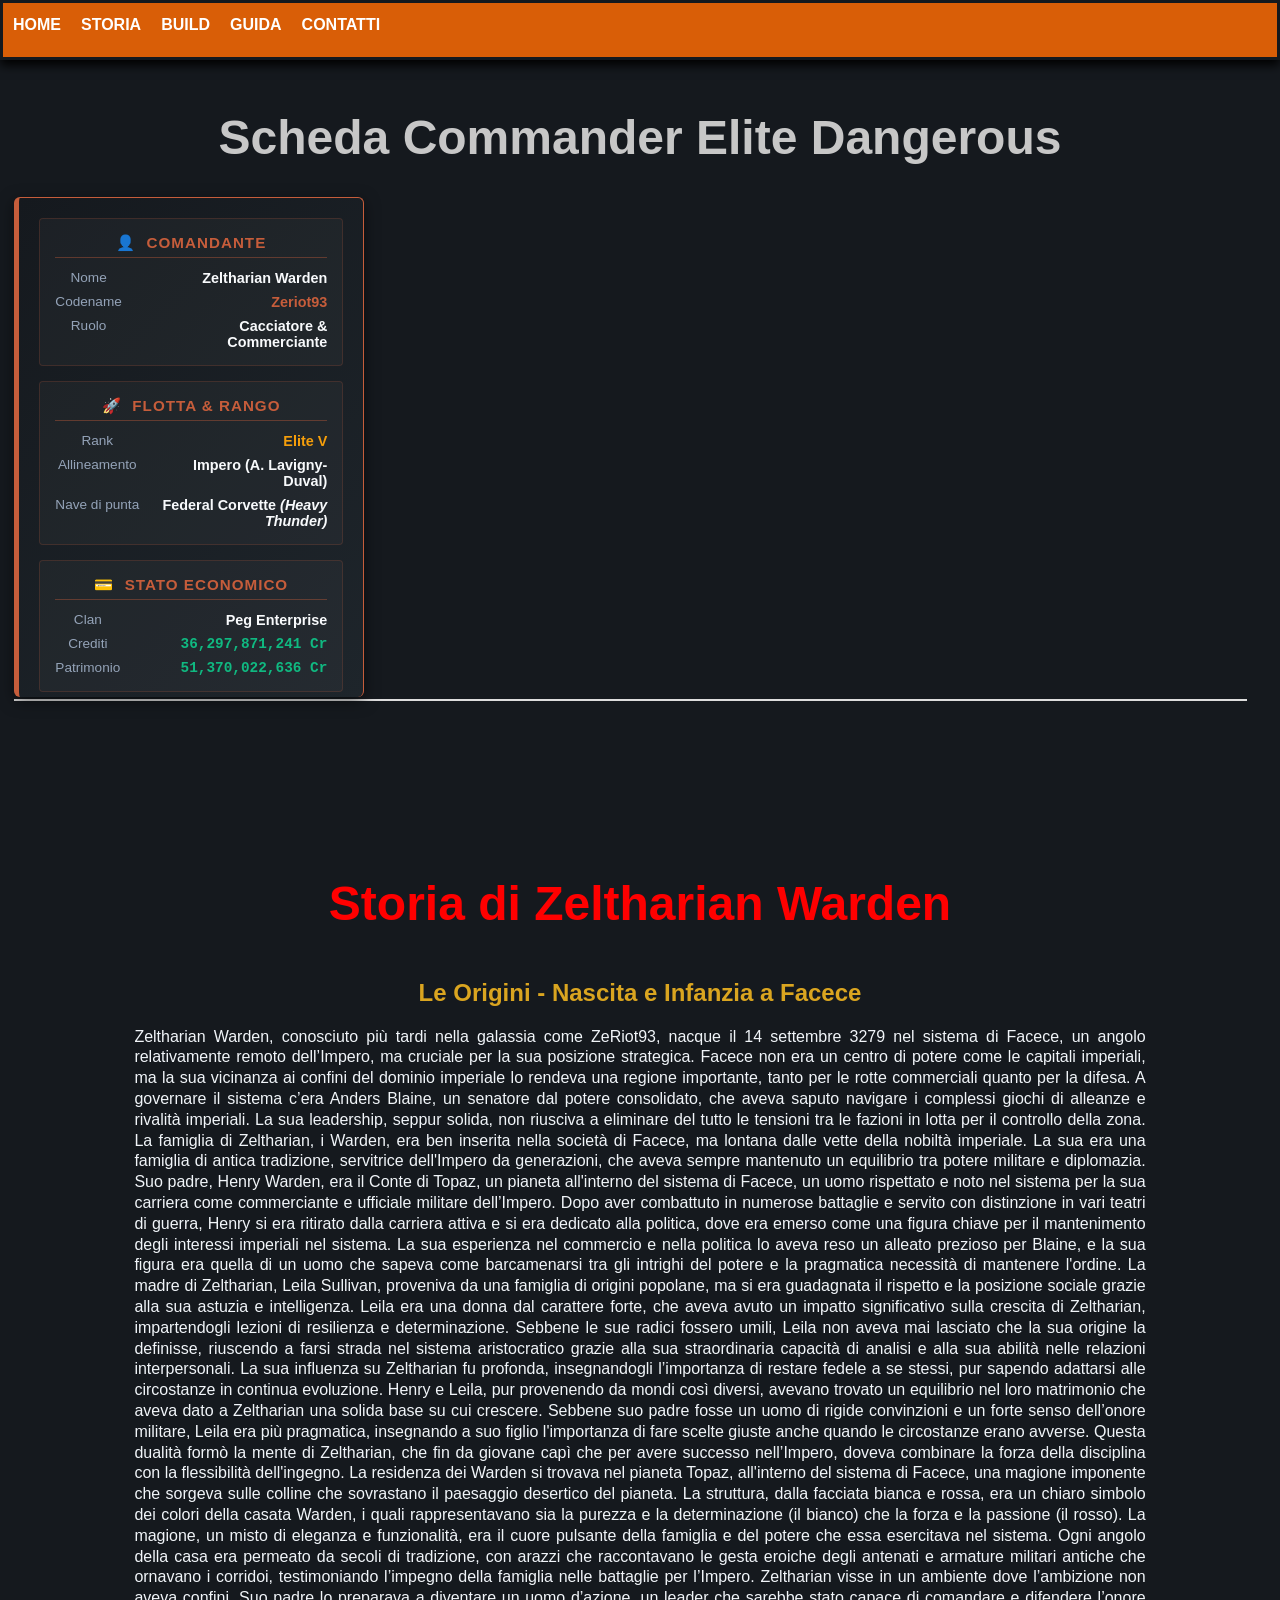
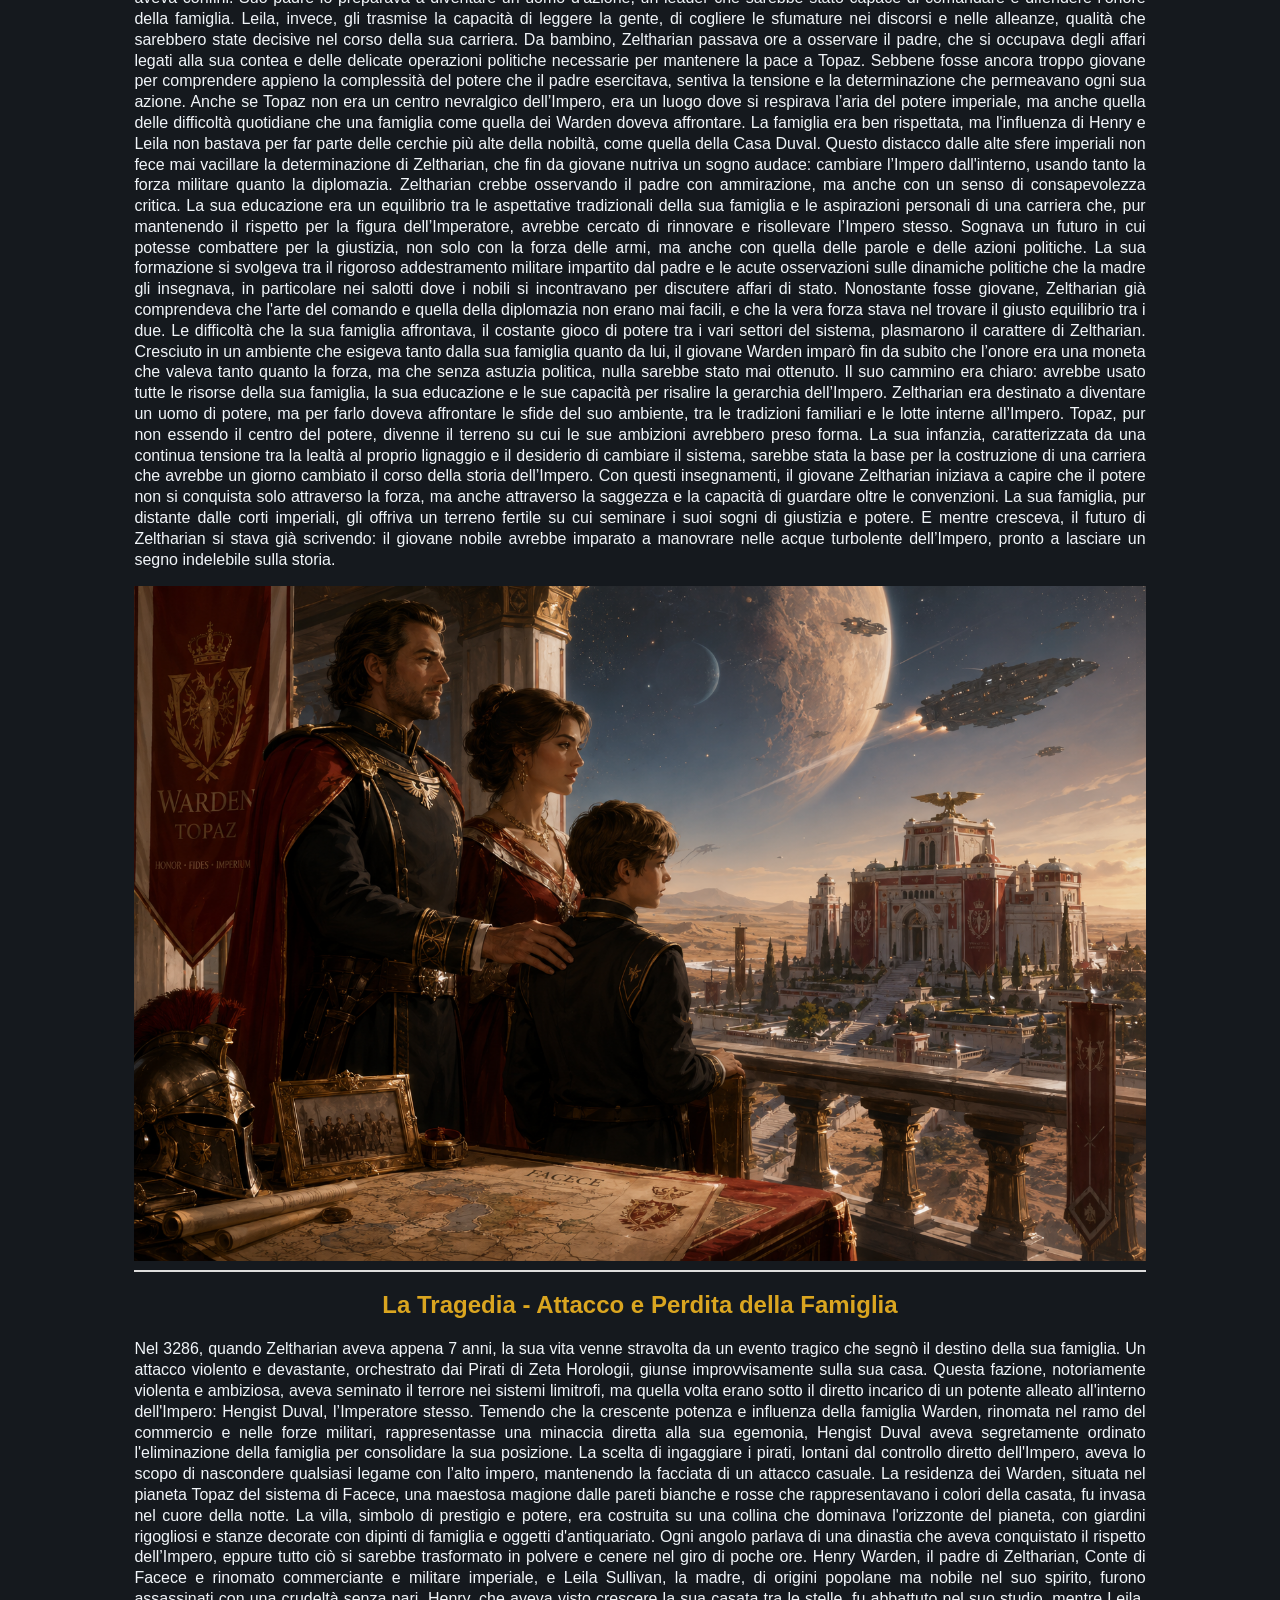
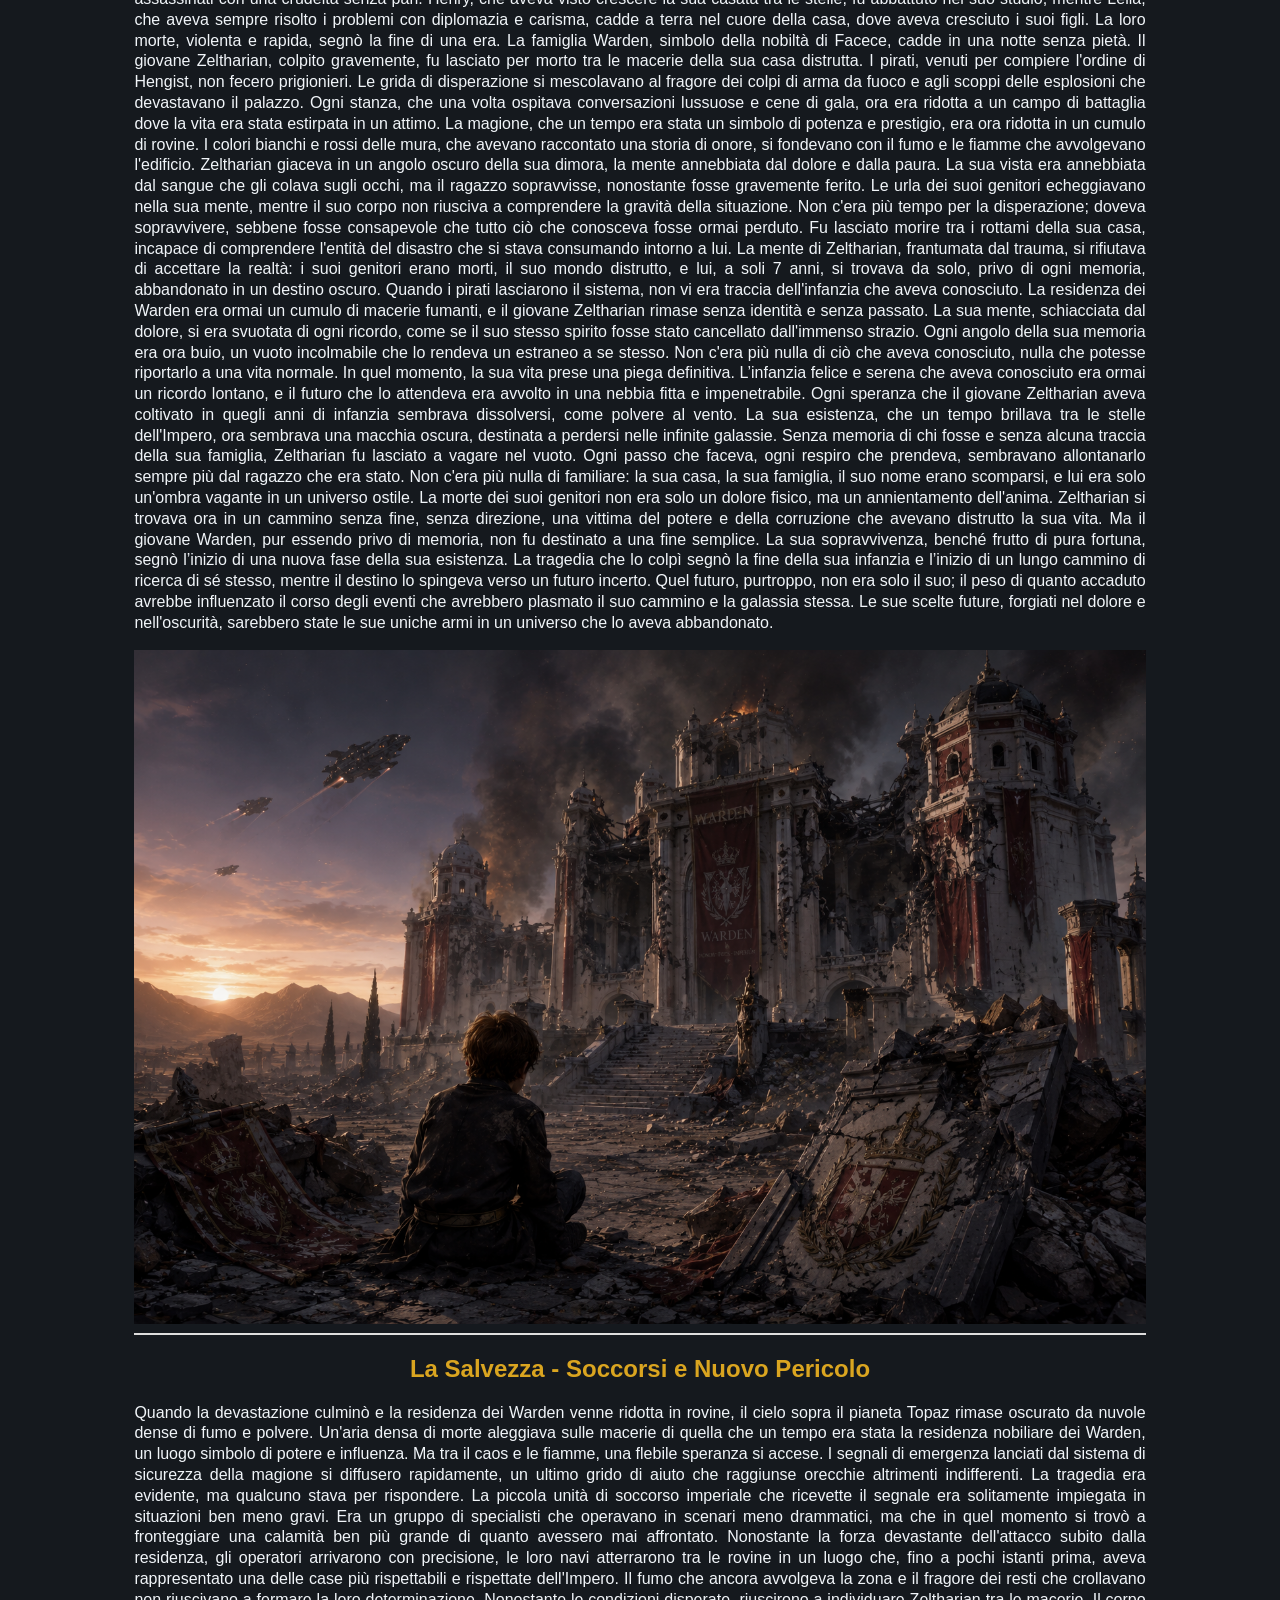
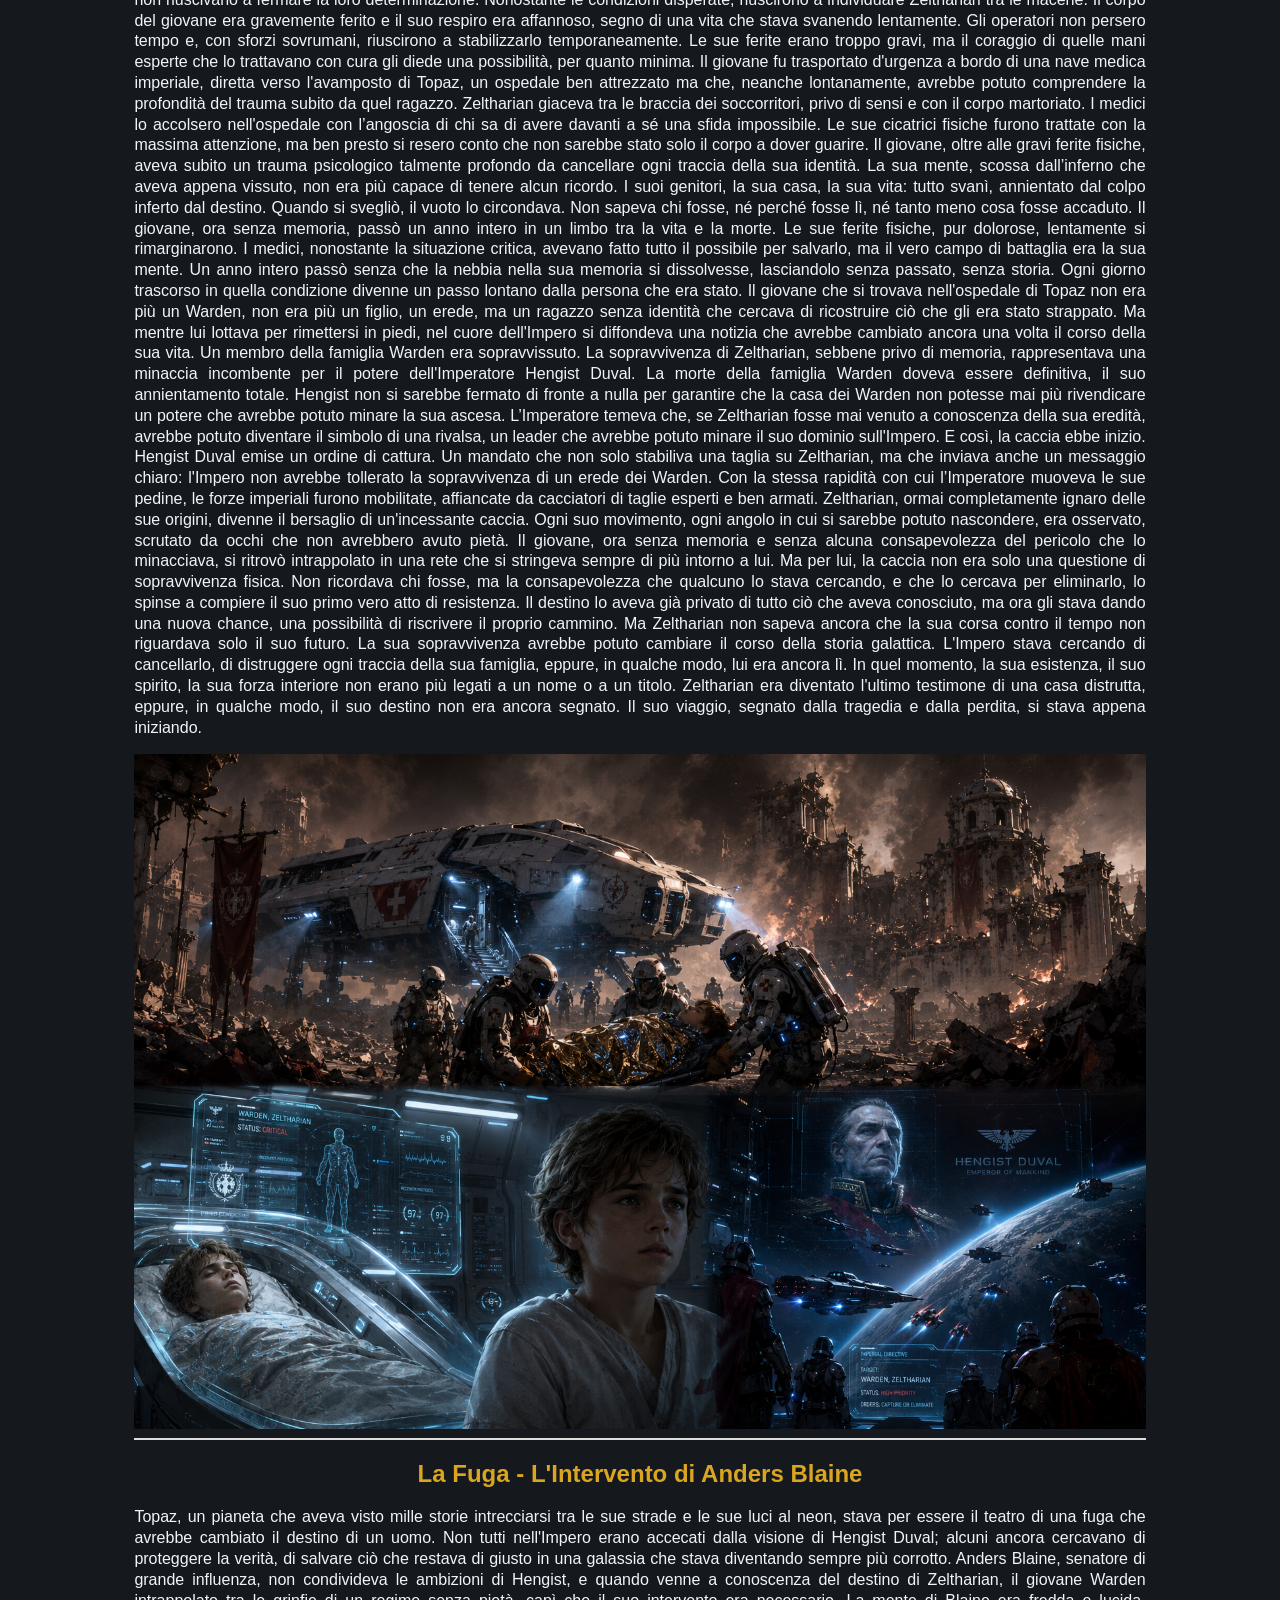
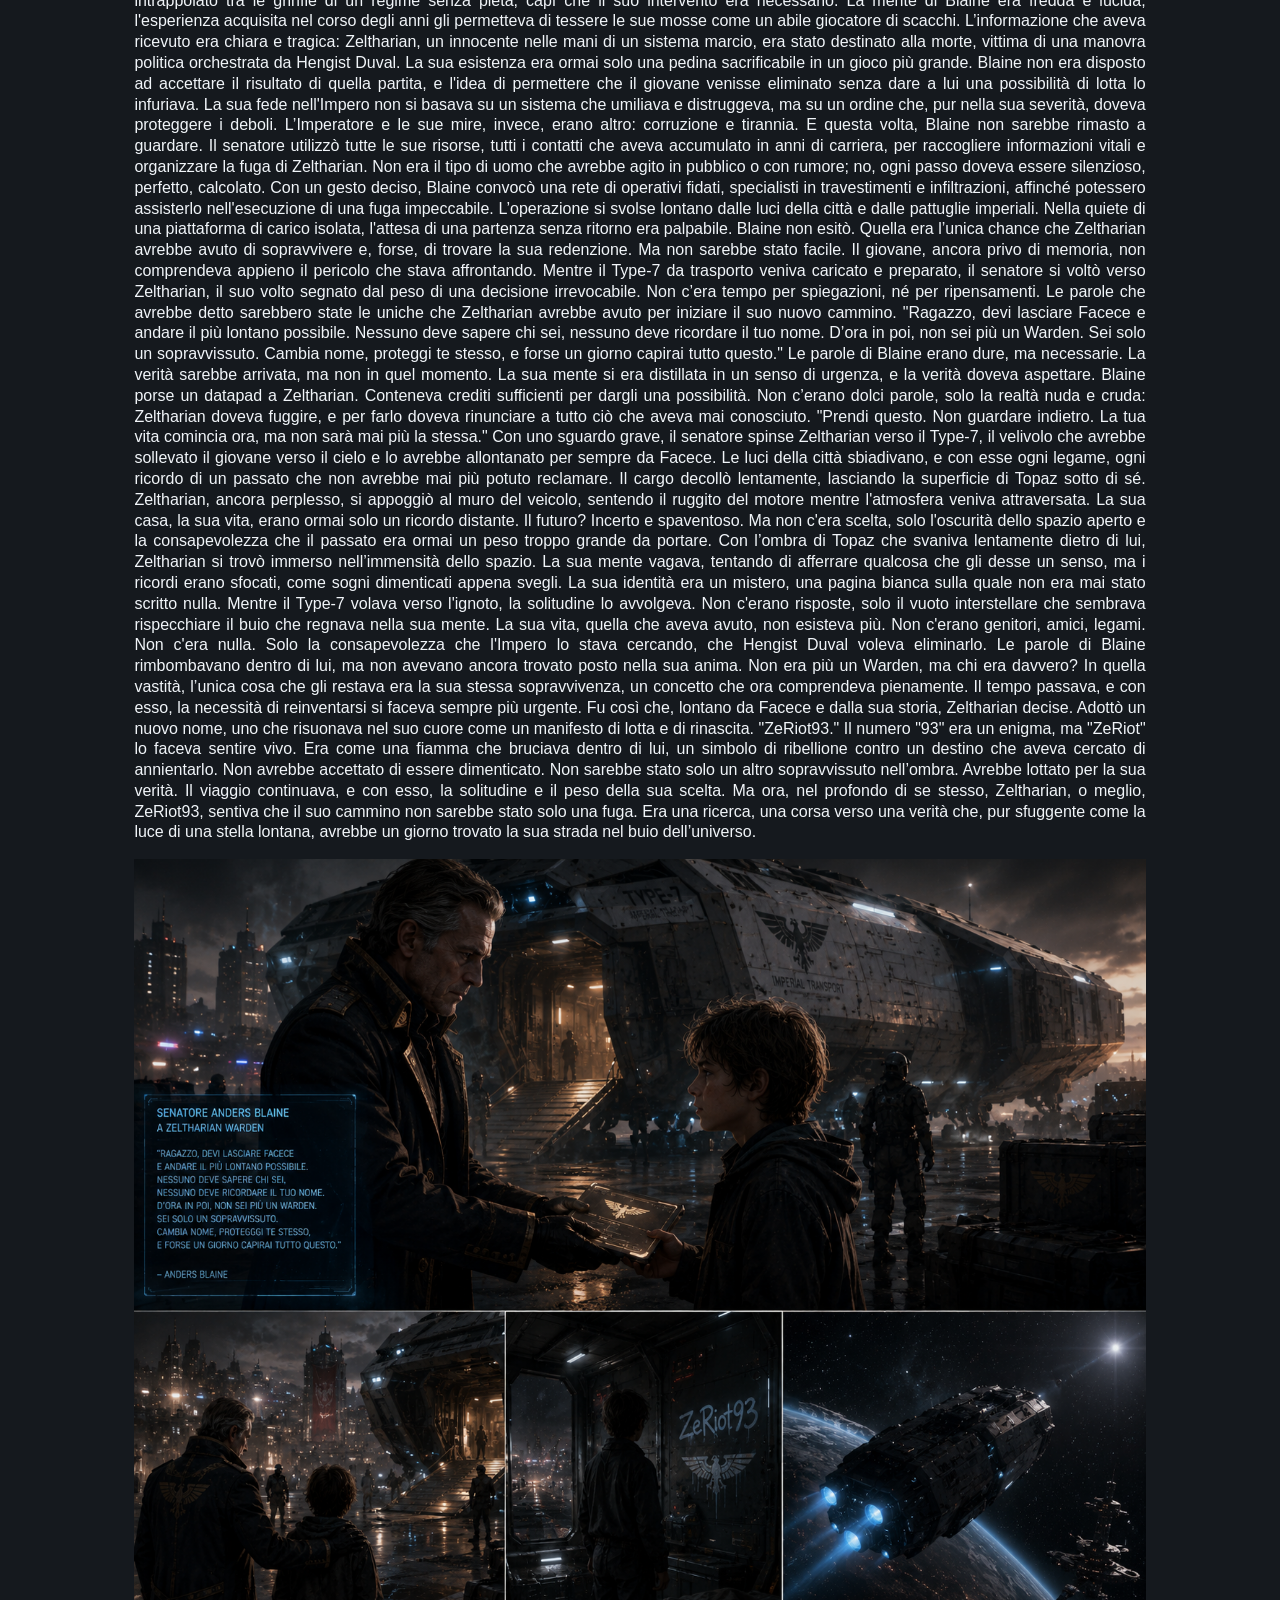
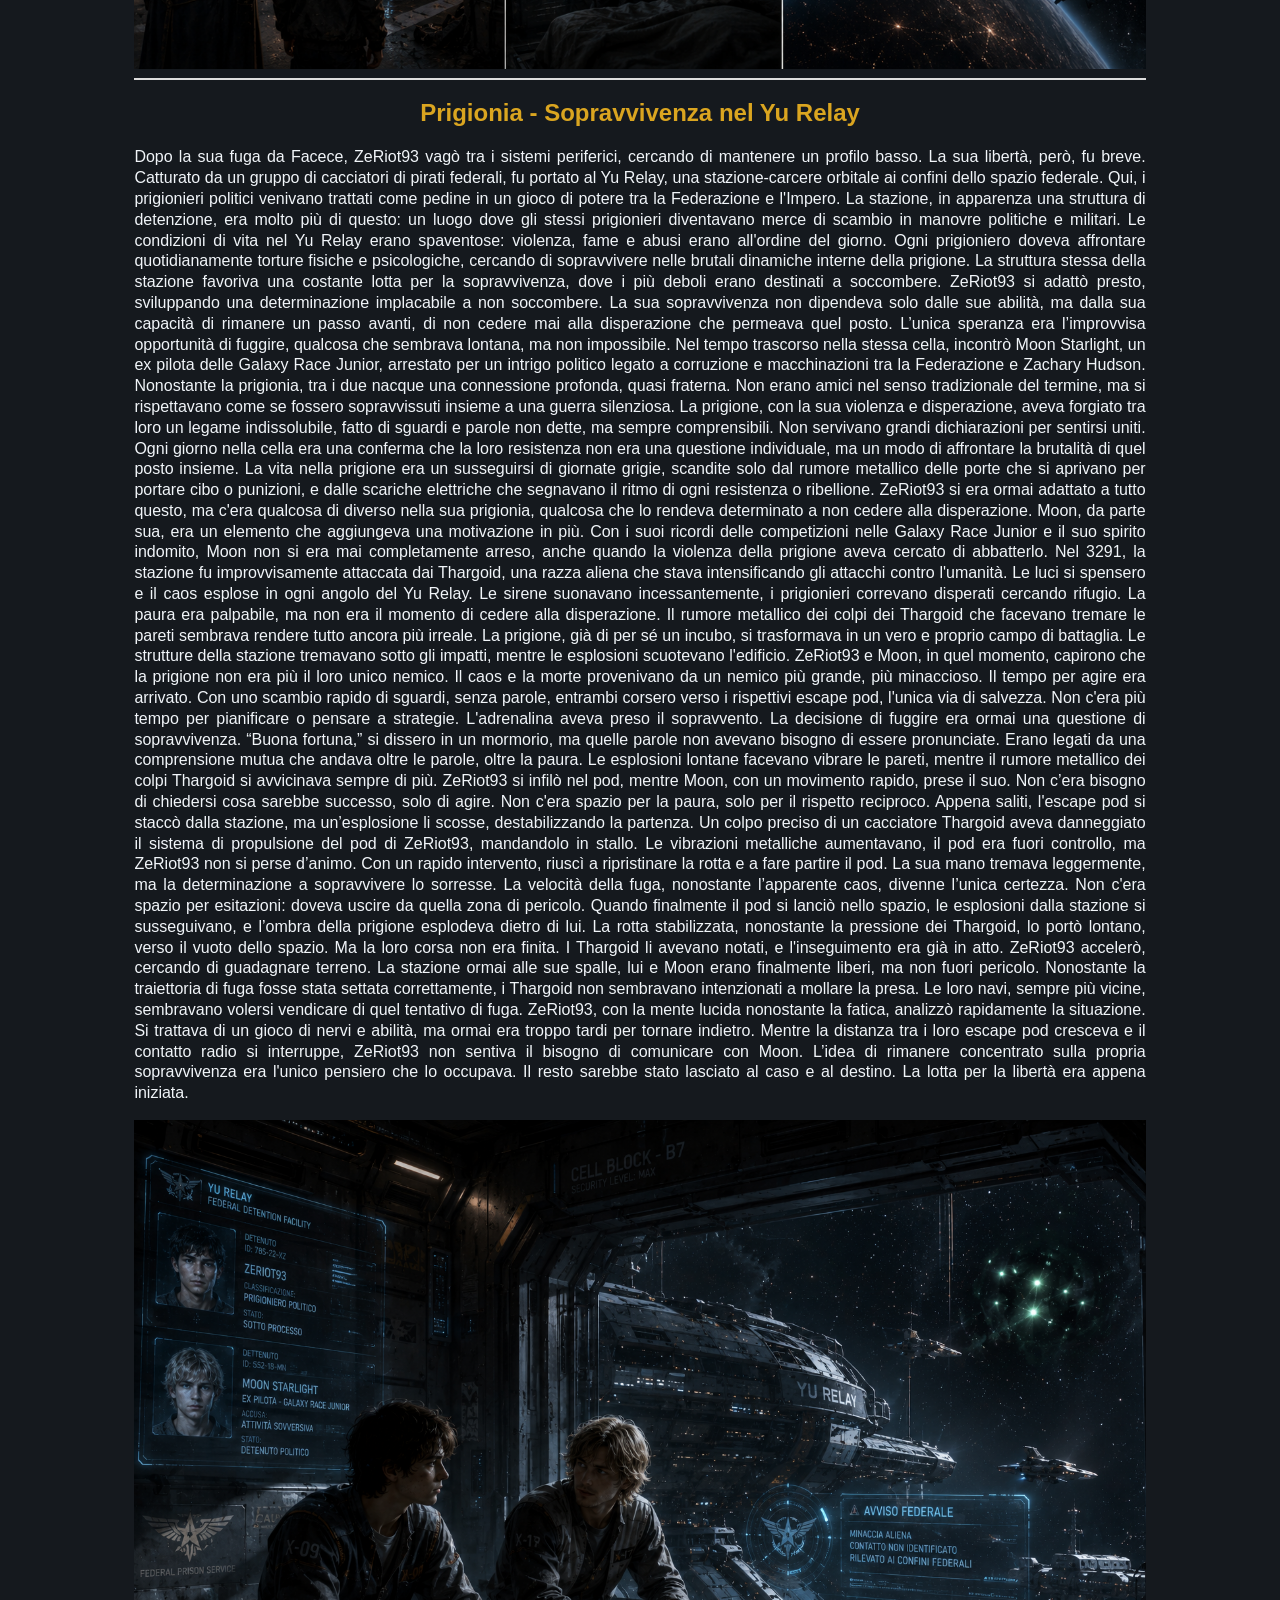
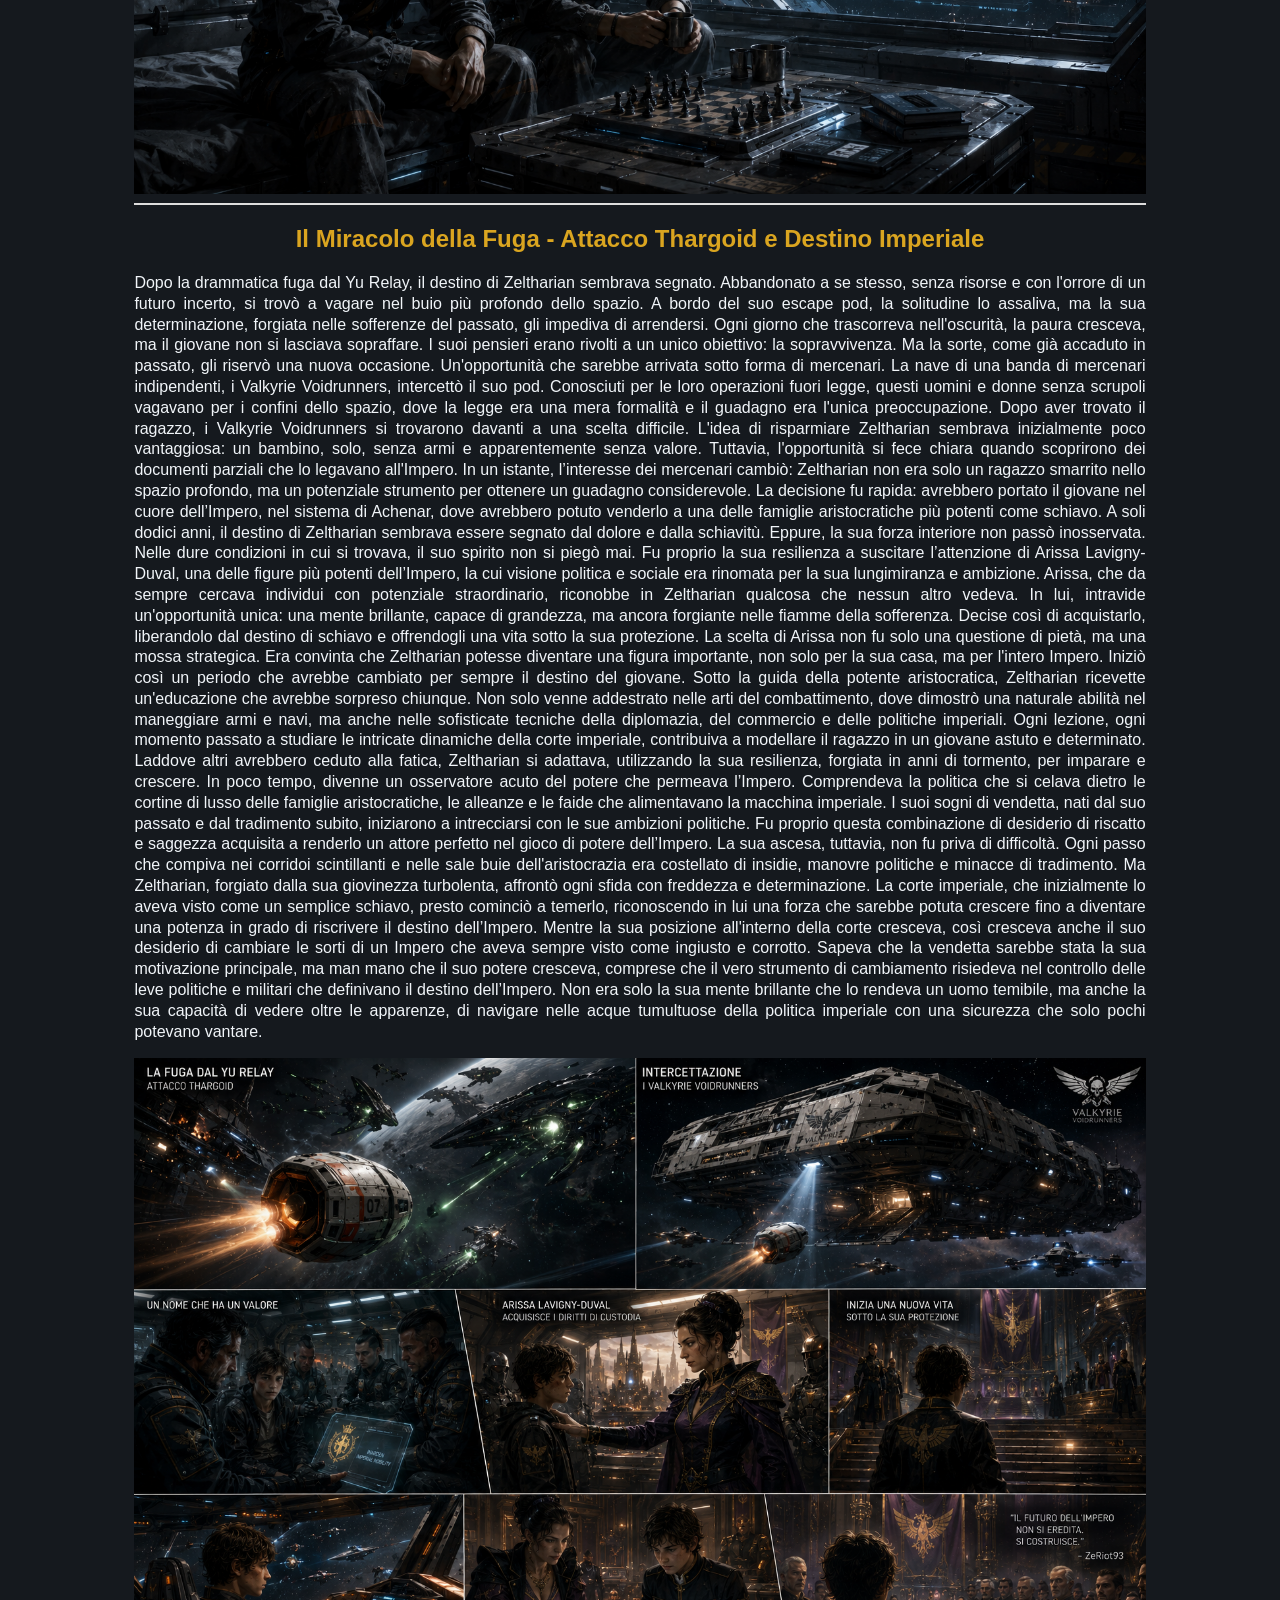
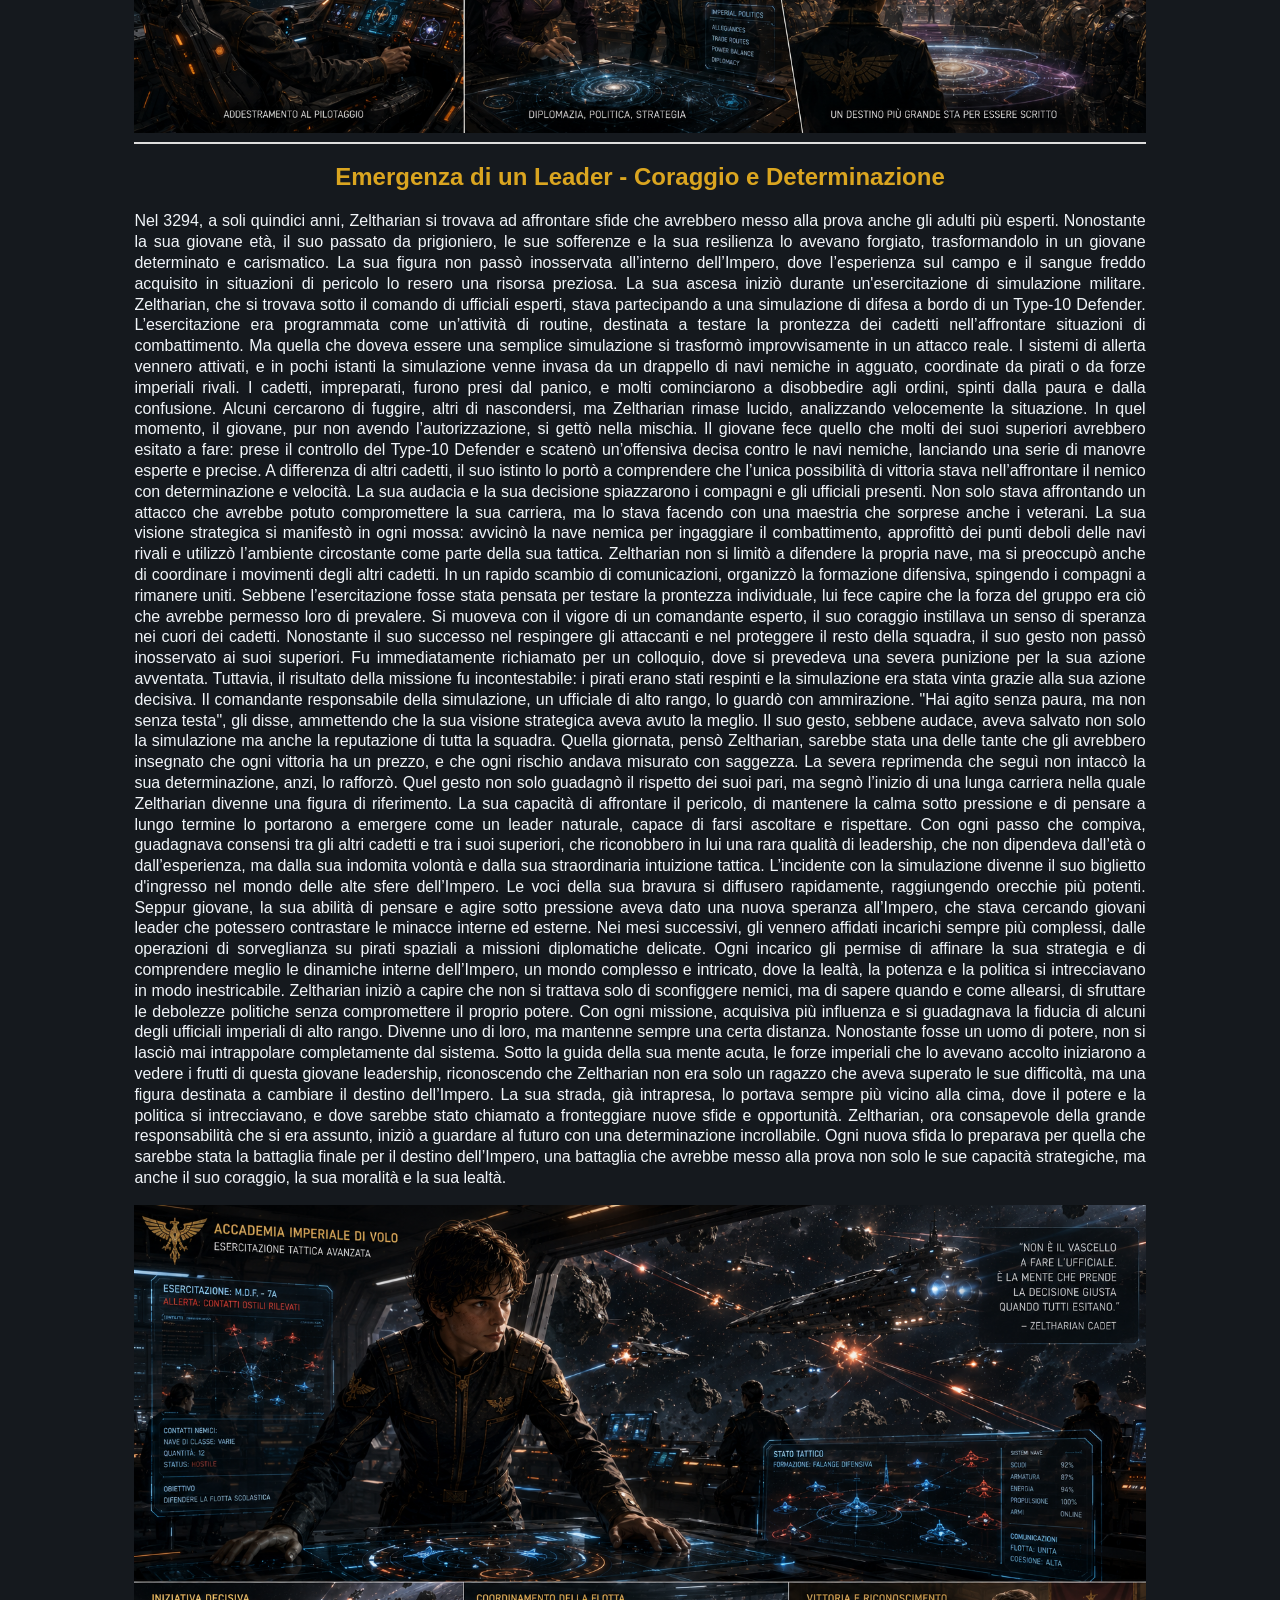
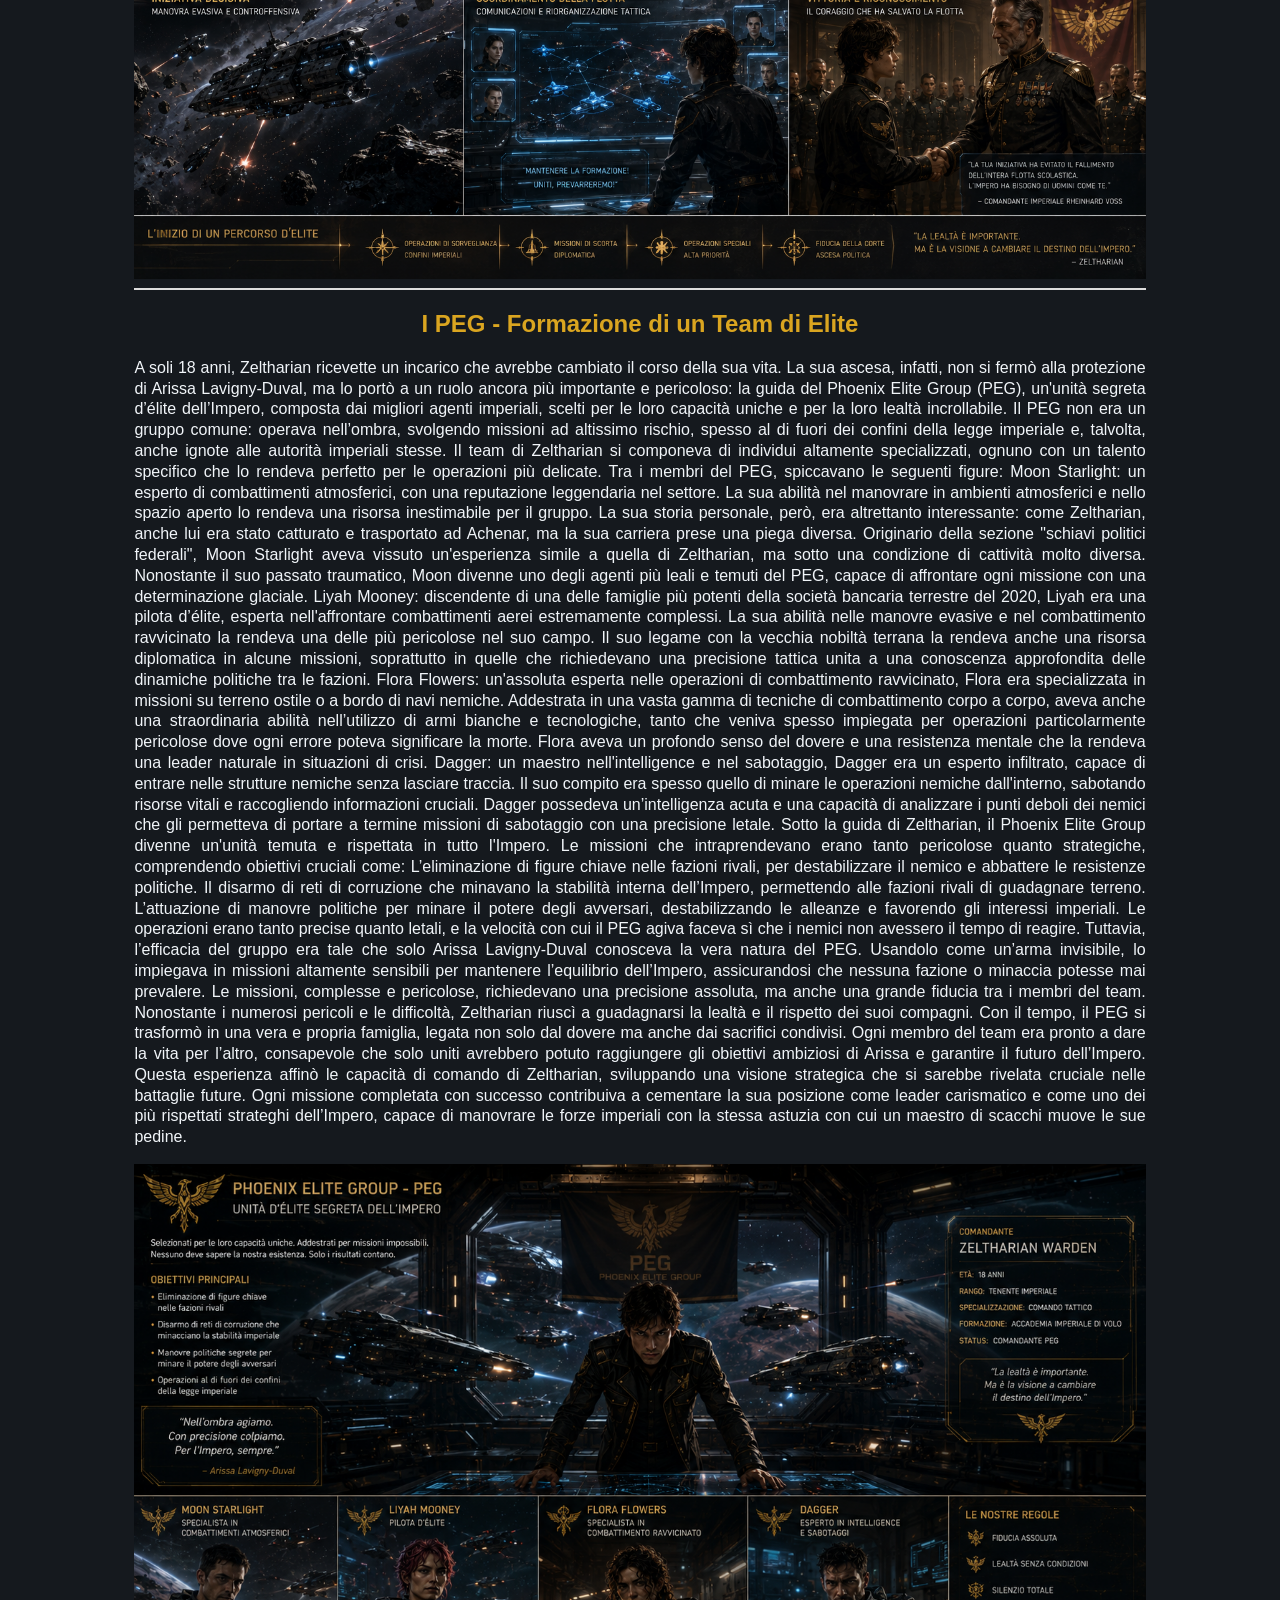
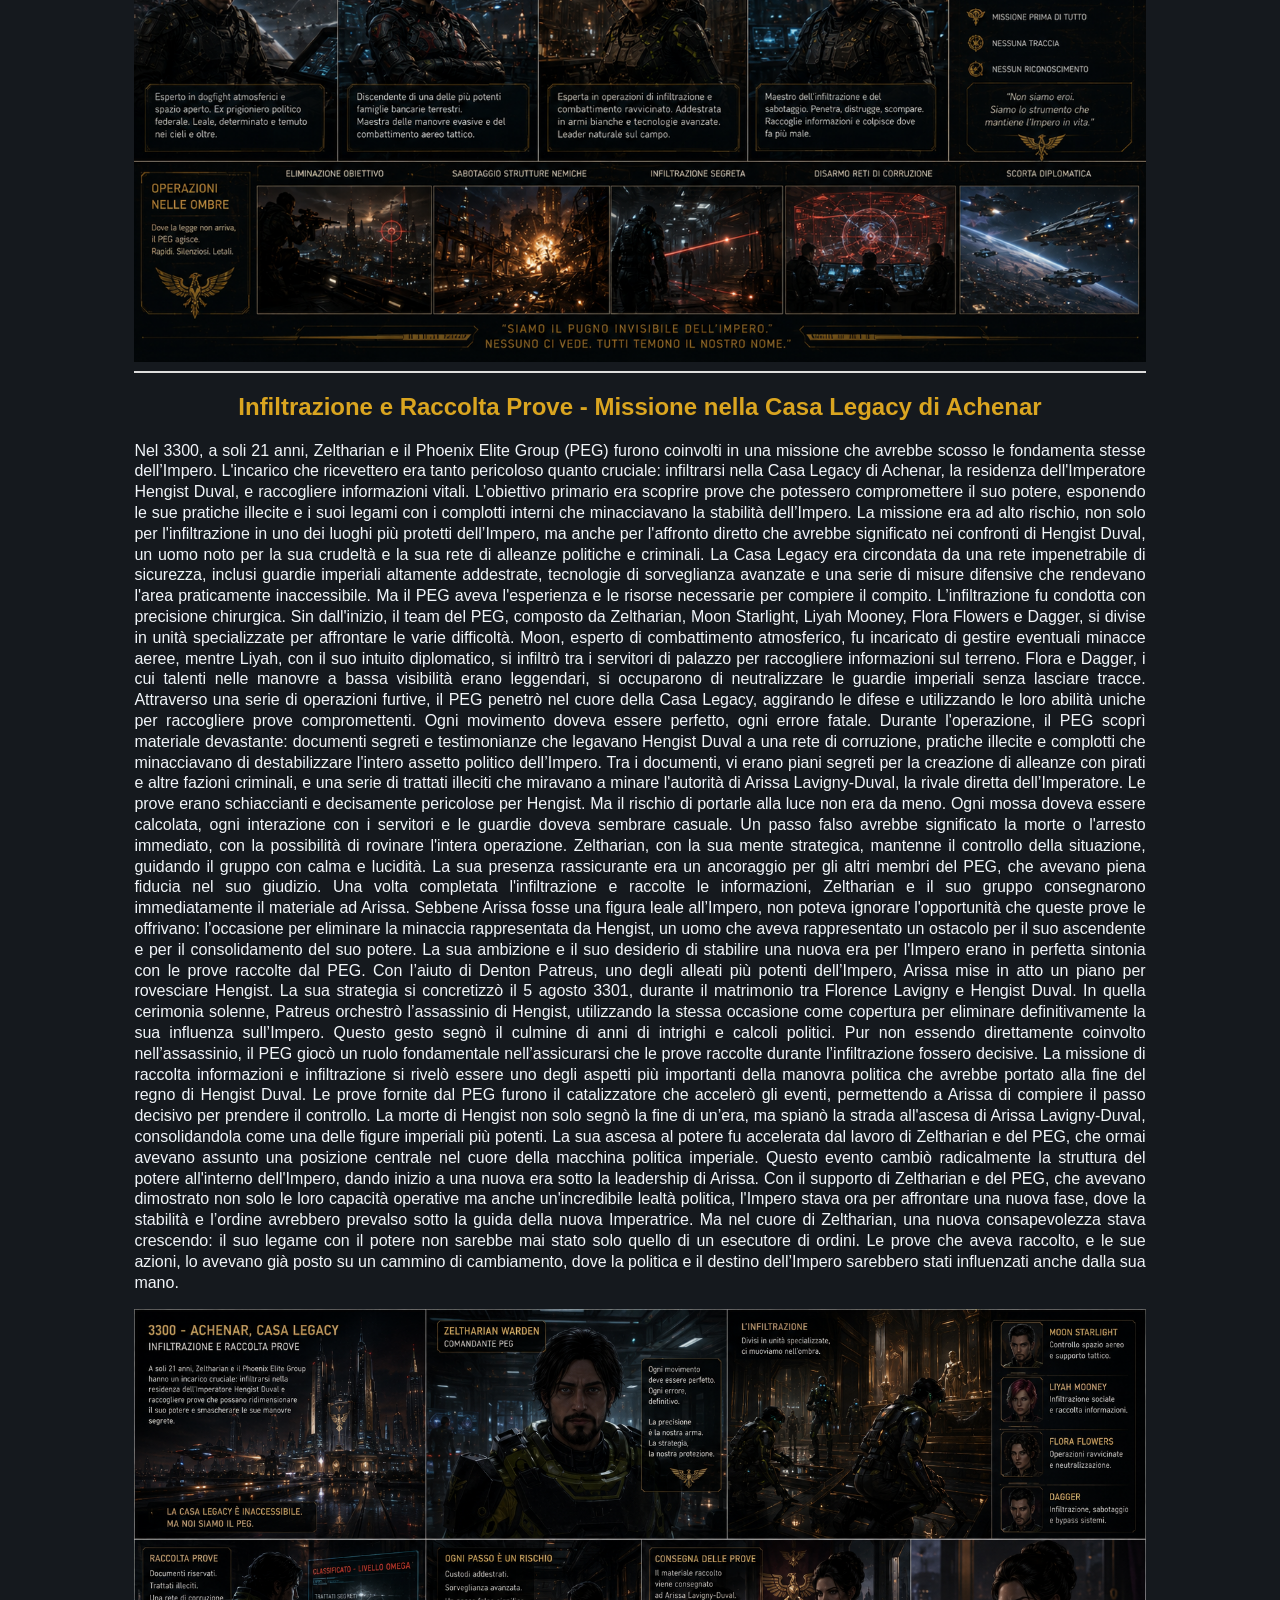
==== commit 0287b8dc: "Cambiamento tipo di navbar base" ====
--- a/2testcmdrs.html
+++ b/2testcmdrs.html
@@ -13,20 +13,20 @@
 <body>
     <nav>
         <div class="barralink2 altezza">
-            <div class="barralink altezza">
-            
-<ul class="font-white">
-    <li> <span class="font-gold">HOME</span></li>
-    <li><span class="font-gold">STORIA</span></li>
-    <li><span class="font-gold">BUILD </span></li>
-    <li><span class="font-gold">GUIDA </span></li>
-    <li><span class="font-gold">CONTATTI </span></li>
-    
-    </ul>
+            <div class="barralink margin-c altezza">
+
+                <ul class="font-white">
+                    <li> <span class="font-superwhite">HOME</span></li>
+                    <li><span class="font-superwhite">STORIA</span></li>
+                    <li><span class="font-superwhite">BUILD </span></li>
+                    <li><span class="font-superwhite">GUIDA </span></li>
+                    <li><span class="font-superwhite">CONTATTI </span></li>
+
+                </ul>
             </div>
         </div>
     </nav>
-    
+
     <h1 class="font-white centrocentro">Scheda Commander Elite Dangerous</h1>
     <header>
 
@@ -918,7 +918,7 @@
                     sembrava ormai ineluttabile. Ma la verità che aveva scoperto su se stesso non gli dava solo forza:
                     gli dava una ragione per combattere, per riscattarsi e per riscrivere la storia della sua famiglia.
                 </p>
-                <img src="./img/prov.png" alt="immagine provvisoria" width="100%" height="100%">
+                <img src="./img/z10.png" alt="immagine provvisoria" width="100%" height="100%">
             </section>
             <section class="blocco-contenuto">
                 <h2 class="font-gold centrocentro">L'Impero in Instabilità - la Minaccia del Prismatic Shield Generator
@@ -995,7 +995,7 @@
                     a dover navigare una miriade di sfide. La loro missione di proteggere l'Impero e sostenere la
                     visione di Arissa divenne una questione di vita o di morte, con il futuro dell'intera nazione in
                     bilico.</p>
-                <img src="./img/prov.png" alt="immagine provvisoria" width="100%" height="100%">
+                <img src="./img/z11.png" alt="immagine provvisoria" width="100%" height="100%">
             </section>
             <section class="blocco-contenuto">
                 <h2 class="font-gold centrocentro">Instabilità nell'impero - La Liberazione di Facece</h2>
@@ -1070,7 +1070,7 @@
                     spesso guidate dalla necessità di mantenere un controllo rigido e autoritario, ma questo la poneva
                     in contrasto con sua cugina Aisling Duval, che aspirava a modernizzare l’Impero con una visione più
                     inclusiva e progressista.</p>
-                <img src="./img/prov.png" alt="immagine provvisoria" width="100%" height="100%">
+                <img src="./img/z12.png" alt="immagine provvisoria" width="100%" height="100%">
             </section>
             <section class="blocco-contenuto">
                 <h2 class="font-gold centrocentro">Il Disastro di Baal - L'evento di Stromgren Orbital</h2>
@@ -1158,7 +1158,7 @@
                     l’inizio di una serie di eventi che avrebbero cambiato il destino di tutto l'Impero. E mentre
                     l'influenza di Arissa cresceva, una nuova minaccia stava per emergere nel sistema di Achenar, a
                     Capitol, che avrebbe messo in discussione ogni piano futuro.</p>
-                <img src="./img/prov.png" alt="immagine provvisoria" width="100%" height="100%">
+                <img src="./img/z13.png" alt="immagine provvisoria" width="100%" height="100%">
             </section>
             <section class="blocco-contenuto">
                 <h2 class="font-gold centrocentro">Rapimento e Salvataggio - La Liberazione di Lavigny Duval</h2>
@@ -1235,7 +1235,7 @@
                     era mai sicuro. Nuove sfide politiche e militari si profilavano all'orizzonte, e con il suo
                     crescente potere, il futuro di Zeltharian sarebbe diventato sempre più incerto. Ma una cosa era
                     certa: il suo nome era ormai indissolubilmente legato al destino dell’Impero.</p>
-                <img src="./img/prov.png" alt="immagine provvisoria" width="100%" height="100%">
+                <img src="./img/z14.png" alt="immagine provvisoria" width="100%" height="100%">
             </section>
             <section class="blocco-contenuto">
                 <h2 class="font-gold centrocentro">Fortificazione di Baal e Zeta Horologii - La Fase Finale di una
@@ -1315,7 +1315,7 @@
                     vendetta personale, quella che aveva in mente fin dall'inizio, era ancora incompleta, e la fine
                     della guerra per Zeta Horologii dipendeva solo dal fatto che fosse riuscito a distruggere il cuore
                     della Brotherhood una volta per tutte.</p>
-                <img src="./img/prov.png" alt="immagine provvisoria" width="100%" height="100%">
+                <img src="./img/z15.png" alt="immagine provvisoria" width="100%" height="100%">
             </section>
             <section class="blocco-contenuto">
                 <h2 class="font-gold centrocentro">Riunione Segreta - La Preparazione dell'Operazione Decisiva</h2>
@@ -1417,7 +1417,7 @@
                     fazioni ribelli sarebbe stato sigillato. La fine della pirateria avrebbe rappresentato non solo una
                     vittoria per l’Impero, ma anche il culmine di anni di lotte e sacrifici. Il colpo finale sarebbe
                     stato dato, e nessuno avrebbe esitato.</p>
-                <img src="./img/prov.png" alt="immagine provvisoria" width="100%" height="100%">
+                <img src="./img/z16.png" alt="immagine provvisoria" width="100%" height="100%">
             </section>
             <section class="blocco-contenuto">
                 <h2 class="font-gold centrocentro">La Guerra Finale a Zeta Horologii - La Caduta dei Brotherhood</h2>
@@ -1506,7 +1506,7 @@
                     la pace sarà il nostro vero trionfo." Un trionfo che avrebbe richiesto pazienza, diplomazia e la
                     capacità di ricostruire una regione distrutta dalla violenza e dalla guerra. La battaglia per la
                     libertà era finita, ma quella per la giustizia e l’unità stava appena iniziando.</p>
-                <img src="./img/prov.png" alt="immagine provvisoria" width="100%" height="100%">
+                <img src="./img/z17.png" alt="immagine provvisoria" width="100%" height="100%">
             </section>
             <section class="blocco-contenuto">
                 <h2 class="font-gold centrocentro">L'Ascesa di Zeltharian e la Fondazione della PEG Enterprise - Un Faro
--- a/style/style.css
+++ b/style/style.css
@@ -1,11 +1,12 @@
 body {
     background-color: #15191E;
     color: #F1F5F9;
-        font-family: sans-serif;
-
-    text-align: center;
-    padding-top: 70px; /* Regola questo valore in base all'altezza del tuo menu */
-   
+    font-family: sans-serif;
+
+    text-align: center;
+    padding-top: 70px;
+    /* Regola questo valore in base all'altezza del tuo menu */
+
 }
 
 
@@ -14,21 +15,24 @@
     background: linear-gradient(135deg, #15191E 0%, #1E252B 100%);
     border: 1px solid #C65D3B;
     border-left: 5px solid #C65D3B;
-    border-bottom: none !important; /* Rimuove sempre la linea sotto */
+    border-bottom: none !important;
+    /* Rimuove sempre la linea sotto */
     border-radius: 6px;
     padding: 20px;
-    margin: 15px 0; /* Lo allinea a sinistra (0 a destra), togliendo l'auto */
-    
+    margin: 15px 0;
+    /* Lo allinea a sinistra (0 a destra), togliendo l'auto */
+
     /* Cambiato da 1200px a 350px per farlo stretto e verticale */
-    max-width: 350px; 
+    max-width: 350px;
     font-family: 'Segoe UI', Roboto, sans-serif;
     color: #F1F5F9;
-    
+
     /* Dispone i 3 blocchi in verticale (uno sotto l'altro) */
     display: flex;
     flex-direction: column;
-    gap: 15px; /* Spazio tra un blocchetto e l'altro */
-    box-shadow: 0 4px 15px rgba(0,0,0,0.5);
+    gap: 15px;
+    /* Spazio tra un blocchetto e l'altro */
+    box-shadow: 0 4px 15px rgba(0, 0, 0, 0.5);
 }
 
 /* Le singole colonne (ora righe verticali) */
@@ -59,7 +63,8 @@
 /* Setup della lista dati interna alle colonne */
 .scheda-sezione dl {
     display: grid;
-    grid-template-columns: max-content 1fr; /* Adatta la prima colonna al testo */
+    grid-template-columns: max-content 1fr;
+    /* Adatta la prima colonna al testo */
     gap: 8px 15px;
     margin: 0;
     padding: 0;
@@ -78,14 +83,24 @@
     margin: 0;
     font-size: 0.9rem;
     color: #F8FAFC;
-    text-align: right; /* Mantiene i dati puliti e allineati a destra */
+    text-align: right;
+    /* Mantiene i dati puliti e allineati a destra */
     font-weight: 600;
 }
 
 /* Dettagli estetici per i dati importanti */
-.evidenziato { color: #C65D3B !important; }
-.rango { color: #F59E0B !important; }
-.valuta { font-family: monospace; color: #10B981 !important; }
+.evidenziato {
+    color: #C65D3B !important;
+}
+
+.rango {
+    color: #F59E0B !important;
+}
+
+.valuta {
+    font-family: monospace;
+    color: #10B981 !important;
+}
 
 
 /* Regola dell'Opzione 1: aggiunge la linea sotto alla sezione */
@@ -103,7 +118,7 @@
     /* Cambiato a 2px per renderlo più visibile */
     padding-bottom: 0px;
     /* Spazio tra il testo e la linea */
-    margin-bottom: -10%;
+    margin-bottom: 0%;
     /* Spazio tra la linea e il blocco successivo */
 }
 
@@ -112,22 +127,27 @@
 header {
     text-align: center;
     color: goldenrod;
- background-image: url('https://inara.cz/data/gallery/273/273696x1688.jpg');
+    background-image: url('https://inara.cz/data/gallery/273/273696x1688.jpg');
     background-position: center;
-    background-repeat: no-repeat; /* Rimosso il punto finale errato */
-    background-size: cover;       /* Cambiato da 100vh a cover per coprire tutto */
+    background-repeat: no-repeat;
+    /* Rimosso il punto finale errato */
+    background-size: cover;
+    /* Cambiato da 100vh a cover per coprire tutto */
     background-attachment: fixed;
-    
+
     /* Aggiungi queste due righe per assicurare la larghezza e dare spazio interno */
-    width: 98.5%;                  
-    padding: 0% 0.5%; 
-}
+    width: 98.5%;
+    padding: 0% 0.5%;
+}
+
 .spaziatura {
     margin-top: 100px;
 }
+
 .altezza {
     height: 60px;
 }
+
 h1 {
     font-size: 3rem;
 }
@@ -137,11 +157,16 @@
 }
 
 .font-gold {
-    color:goldenrod;
+    color: goldenrod;
 }
 
 .font-white {
     color: #c7c7c7;
+}
+
+.font-superwhite {
+    color: #ffffff;
+
 }
 
 article {
@@ -163,87 +188,93 @@
 footer {
     background-image: url('https://inara.cz/data/gallery/273/273696x1688.jpg');
     background-position: center;
-    background-repeat: no-repeat; /* Rimosso il punto finale errato */
-    background-size: cover;       /* Cambiato da 100vh a cover per coprire tutto */
+    background-repeat: no-repeat;
+    /* Rimosso il punto finale errato */
+    background-size: cover;
+    /* Cambiato da 100vh a cover per coprire tutto */
     background-attachment: fixed;
-    
+
     /* Aggiungi queste due righe per assicurare la larghezza e dare spazio interno */
-    width: 100%;                  
-    padding: 60px 20px;           
+    width: 100%;
+    padding: 60px 20px;
 }
 
 * {
-  box-sizing: border-box;
+    box-sizing: border-box;
 }
 
 nav {
-  position: fixed; 
-  top: 0;          
-  left: 0;         
-  width: 100%;     
-  z-index: 1000;   
+    position: fixed;
+    top: 0;
+    left: 0;
+    width: 100%;
+    z-index: 1000;
 }
 
 .barralink2 {
-  background-color: #d95e0780;
-  border-style: solid;
-  border-color: #15191E;
-  padding: 2px;   
-  border-radius: 0%;
-  
-  /* Usa Flexbox per centrare la barra interna */
-  display: flex;
-  justify-content: center;
-background-origin: border-box;
-
+    background-color: #d95e07;
+    border-style: solid;
+    border-color: #15191E;
+    padding: 0px;
+    border-radius: 0%;
+
+    /* Usa Flexbox per centrare la barra interna */
+    display: flex;
+    justify-content: left;
+    background-origin: border-box;
+    box-shadow: 0px 5px 10px #000000;
 
 }
 
 .barralink {
-    margin-top: -4px;
-
-  background-color: #d95d07;
-  border-style: solid;
-  border-color: #15191E;
-  padding: 1px;   
+    margin-top: 0px;
+    /* background-color: #d95d07;
+  /*border-style: solid;
+  /*border-color: #15191E;
+  padding: 0px;   
   border-radius: 50px; /* Corretto: le percentuali sui bordi arrotondati possono deformarli */
-  
-  /* Usa Flexbox per centrare la lista UL */
-  display: flex;
-  justify-content: center;
-  width: 100%; /* Permette alla barra di usare lo spazio necessario */
-  max-width: 1100px; /* Impedisce alla barra di allargarsi all'infinito su schermi enormi */
-     background-image: url('../img/navbar1.png');
-     background-position-x: center;
-     background-size:contain;
-     
-
-     
-     
+
+    /* Usa Flexbox per centrare la lista UL */
+    display: flex;
+    justify-content: left;
+    width: auto;
+    max-width: 1100px;
+    /* Impedisce alla barra di allargarsi all'infinito su schermi enormi */
+    /*background-image: url('../img/navbar1.png');*/
+    background-position-x: left;
+    background-size: contain;
+
+
+
+
 }
 
 ul {
-  display: flex;
-  list-style-type: none; /* Spostato qui per pulizia */
-  padding: 0;
-  margin: 0;
-  justify-content: center; /* Centra i li dentro l'ul */
-  gap: 20px; /* Spazio fisso e sicuro tra i li, non sborda mai */
-  width: 100%;
-  margin-top: 5px;
+    display: flex;
+    list-style-type: none;
+    /* Spostato qui per pulizia */
+    padding: 0;
+    margin: 0;
+    justify-content: center;
+    /* Centra i li dentro l'ul */
+    gap: 0px;
+    /* Spazio fisso e sicuro tra i li, non sborda mai */
+    width: 100%;
+    margin-top: 0px;
+    margin-bottom: 5px;
 }
 
 li {
-  border: 1px solid;
-  padding: 10px;
-  text-align: center;
-  background-color: #15191E;
-  position: relative;
-  width: 100px;
-  height: 41px;
-  border-radius: 10%;
-  
-
-  /* Rimosso margin-left fisso che spingeva tutto a destra */
-  /* Rimosse le proprietà table (border-collapse, border-spacing) che non servivano */
-}
+    margin-top: 3px;
+    border: 0px solid;
+    padding: 10px;
+    text-align: center;
+    /*background-color: #d95e0700; */
+    position: static;
+    font-weight: 900;
+
+}
+
+.margine-c {
+    margin: 0% 10%;
+}
